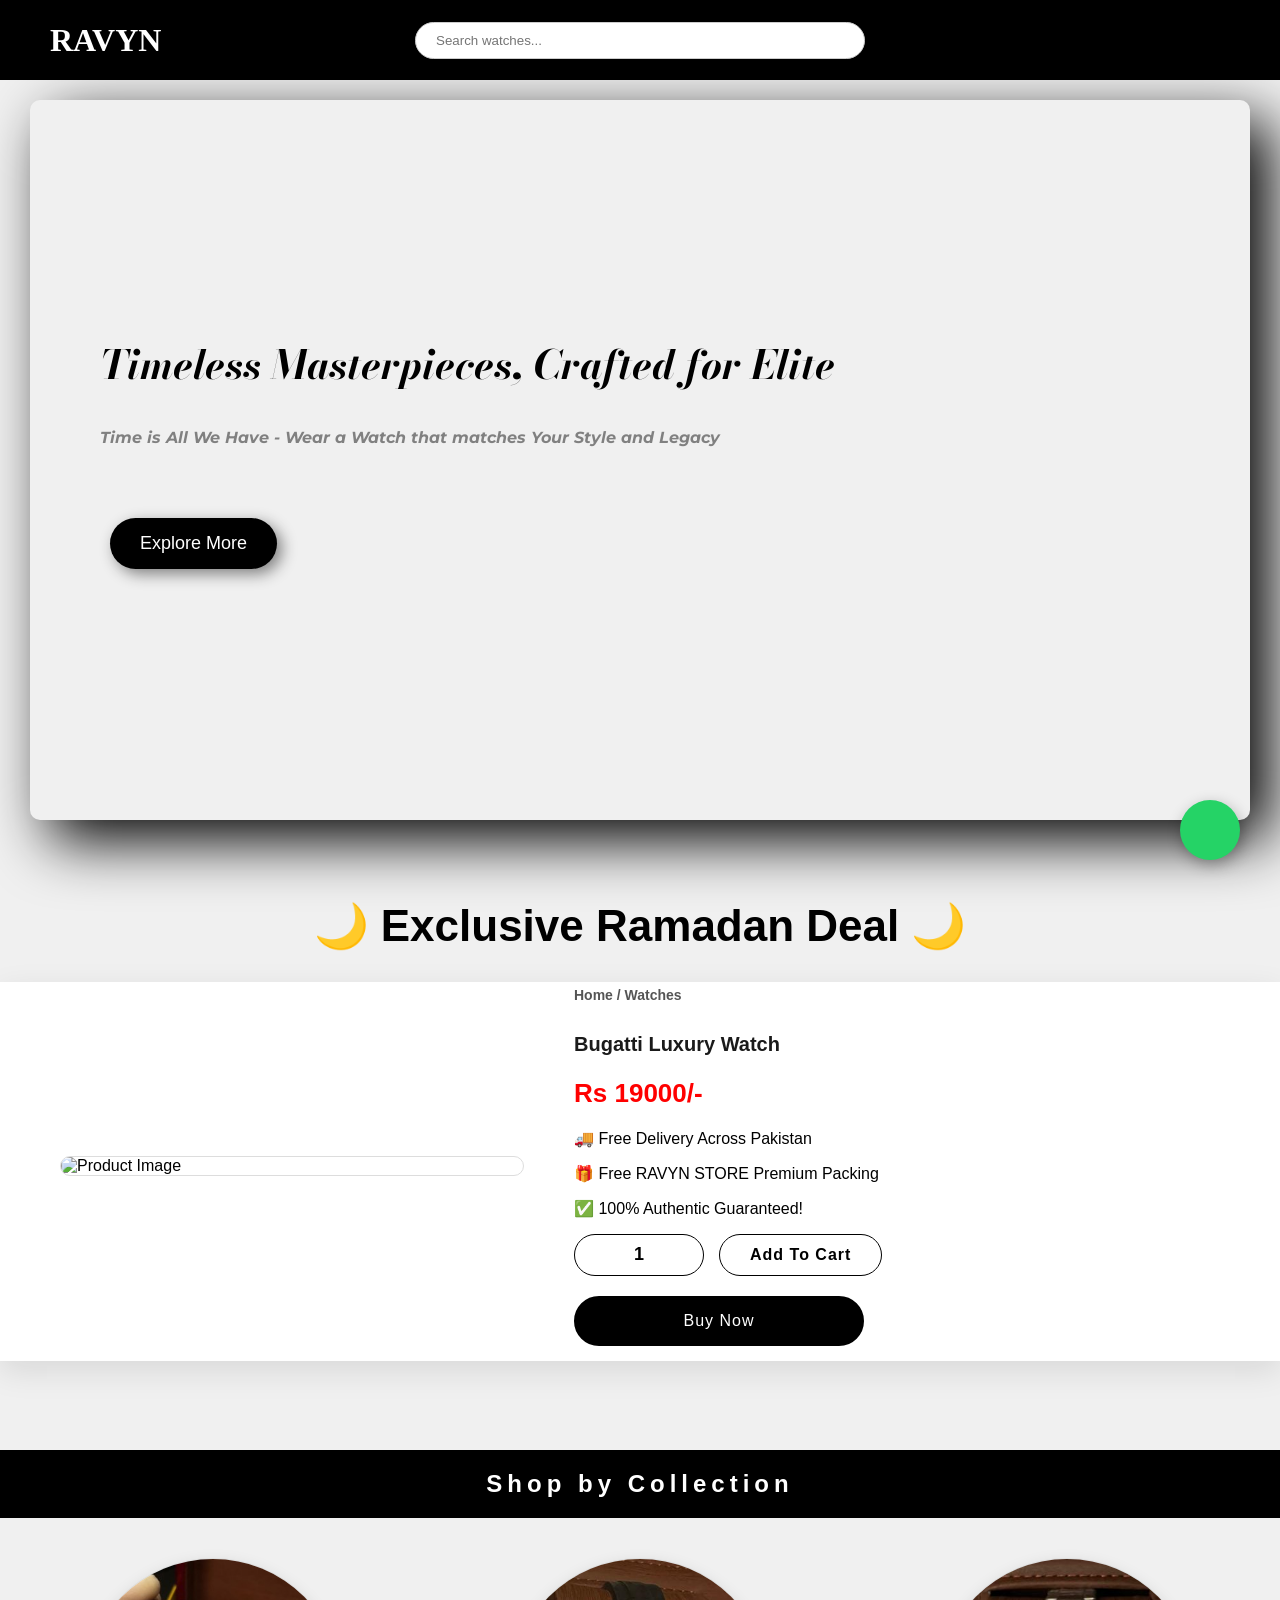
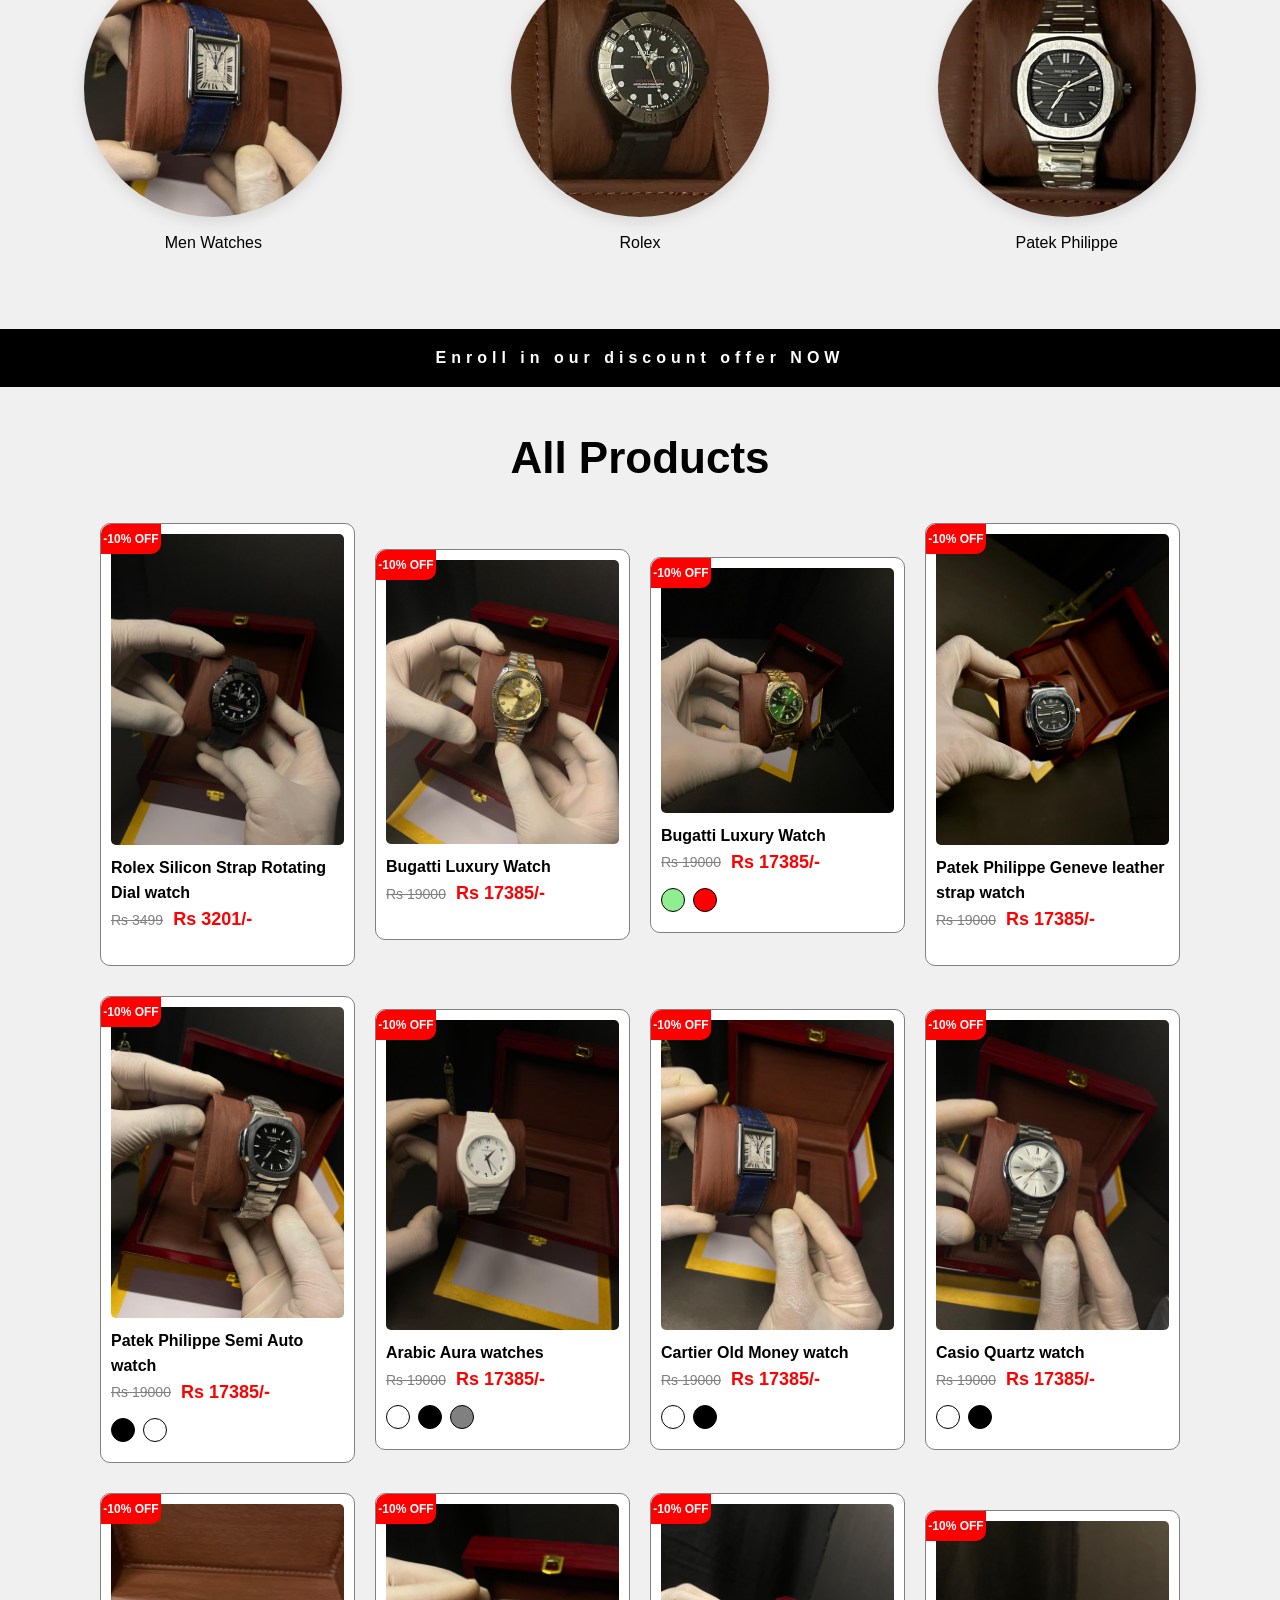
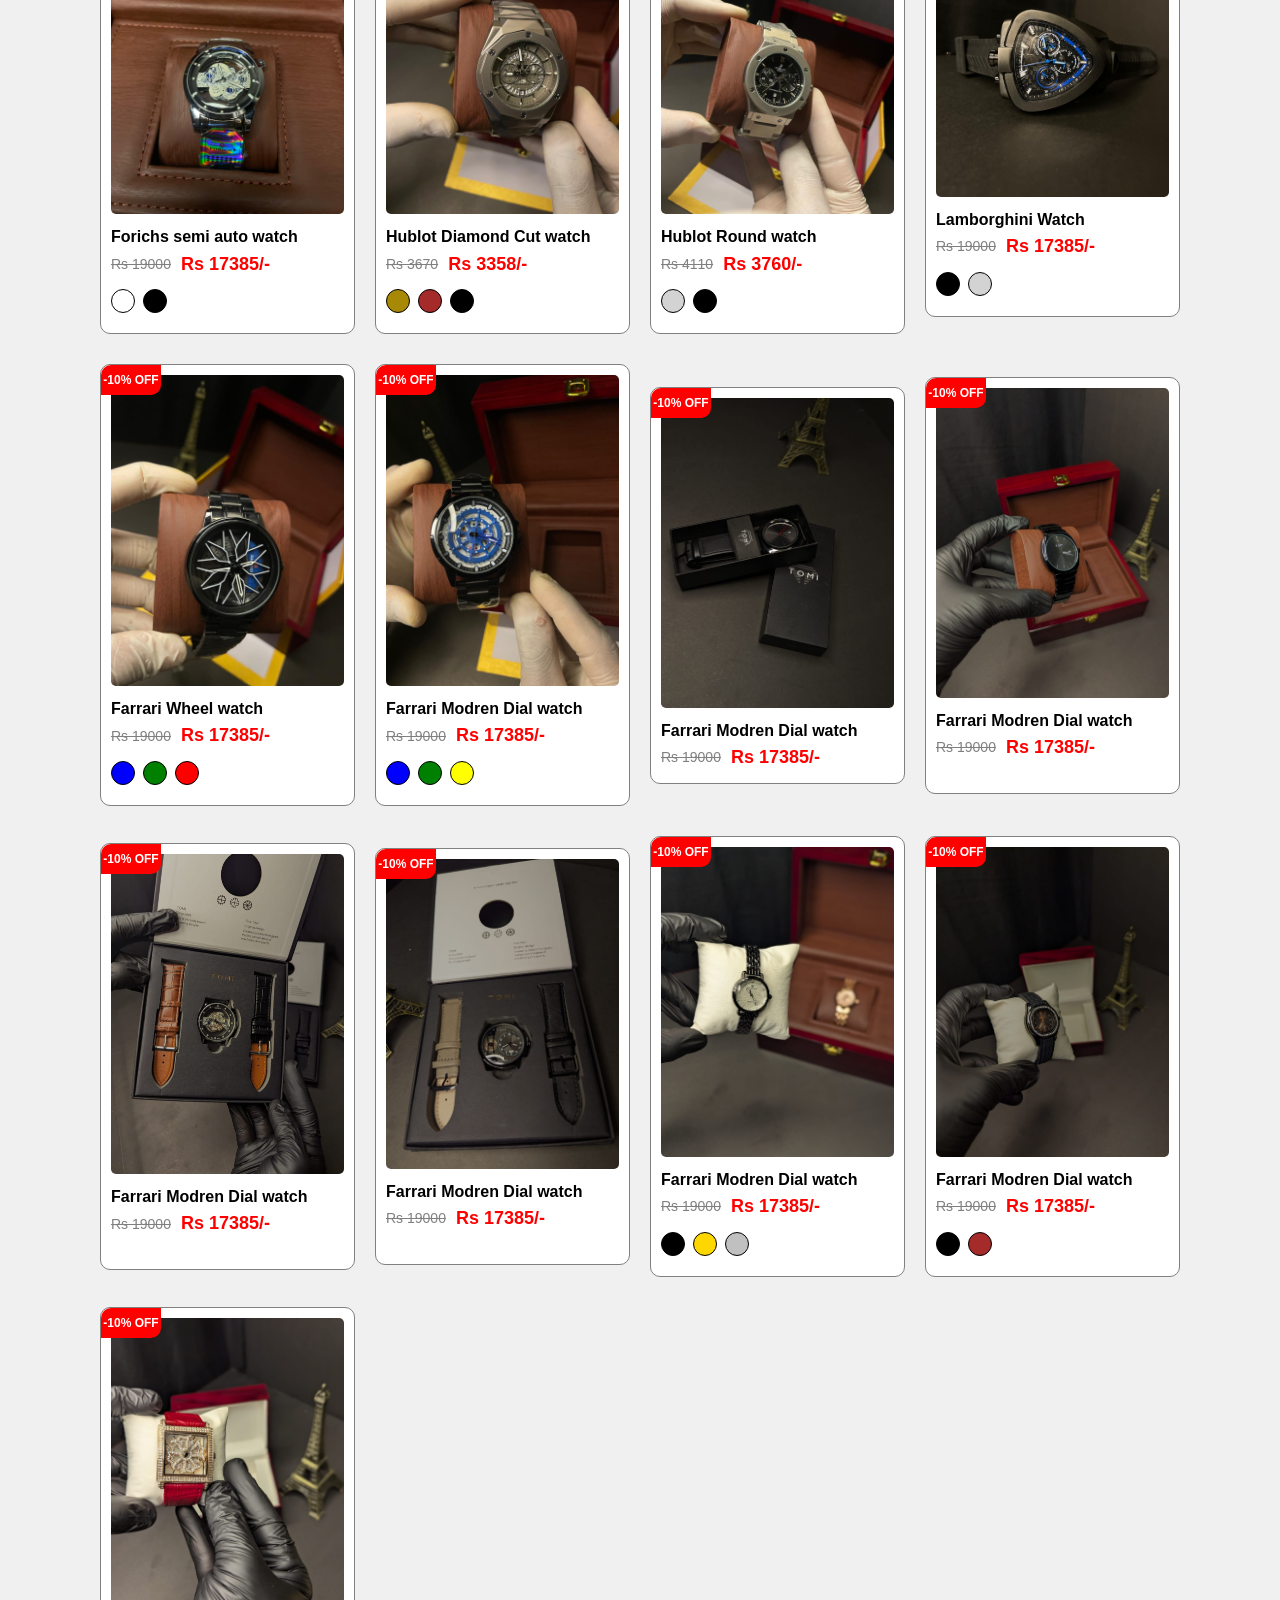
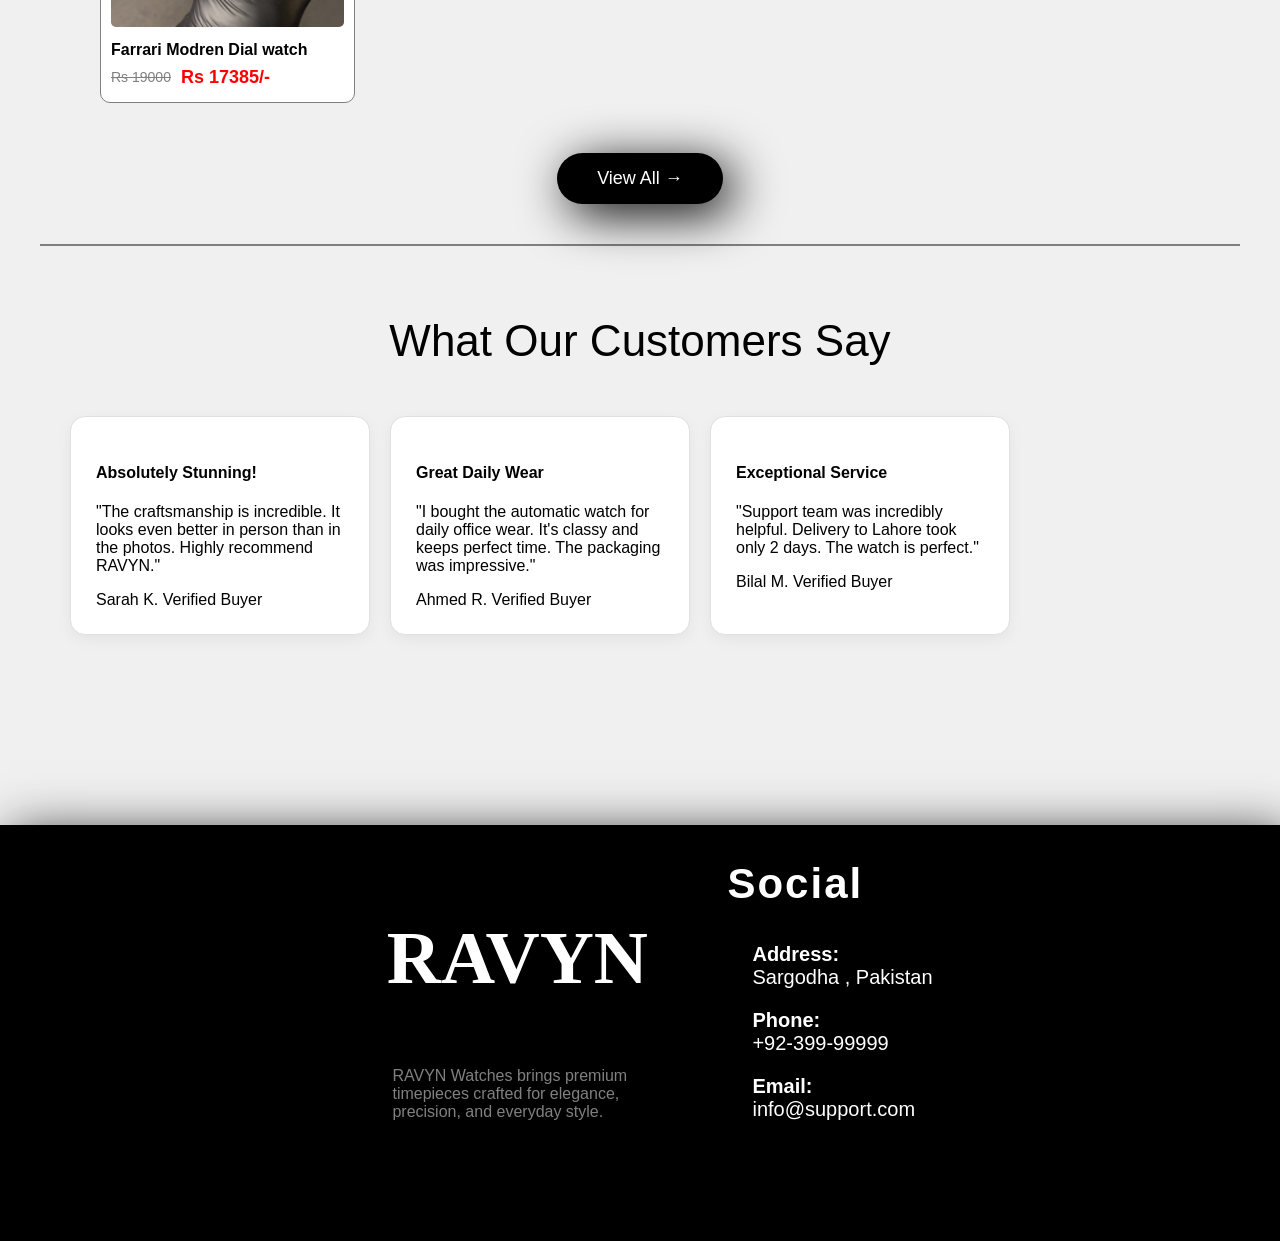
==== index.html @ 1fcae064 "change the header" ====
<!DOCTYPE html>
<html lang="en">
<head>
  <title>RAVYN watches</title>
  <meta charset="UTF-8">
  <meta name="viewport" content="width=device-width, initial-scale=1.0">
  <link href="https://fonts.cdnfonts.com/css/fashion" rel="stylesheet">
  <link rel="preconnect" href="https://fonts.googleapis.com">
  <link rel="preconnect" href="https://fonts.gstatic.com" crossorigin>
  <link href="https://fonts.googleapis.com/css2?family=Bodoni+Moda:ital,opsz,wght@0,6..96,400..900;1,6..96,400..900&family=Montserrat:wght@300;400;500;600&display=swap" rel="stylesheet">
  <link rel="stylesheet" href="./Styles/index.css">
  <link rel="stylesheet" href="./Styles/header-footer.css">
  <link rel="stylesheet" href="./Styles/product-detail.css">
  <link rel="stylesheet" href="./Styles/responsive.css">
  <link rel="stylesheet" href="./css/all.min.css">
  <link rel="stylesheet" href="./css/fontawesome.min.css">
</head>
<body>

  <div id="preloader">
    <div class="watch-loader">
      <div class="watch-face">
        <div class="watch-hand hour-hand"></div>
        <div class="watch-hand minute-hand"></div>
      </div>
      <p>RAVYN</p>
    </div>
  </div>

  <header class="header">
    <div class="logo-container">
      <a href="index.html"><h1>RAVYN</h1></a>
    </div>
    
    <div class="center-nav">
        <a href="index.html" class="mobile-only-link"><p class="menu">Home</p></a>
        <a href="collection.html" class="mobile-only-link"><p class="menu">Collection</p></a>
        
        <a href="collection.html?category=men-watch" class="mobile-only-link"><p class="menu">Men Watches</p></a>
        <a href="collection.html?category=women-watch" class="mobile-only-link"><p class="menu">Women Watches</p></a>
        <a href="collection.html?category=rolex-watch" class="mobile-only-link"><p class="menu">Rolex</p></a>
        
        <a href="cart.html" class="nav-cart-link"><p class="menu">Cart</p></a>
        <i class="fa fa-window-close" id="close" aria-hidden="true"></i>
    </div>

    <div class="header-right-section">
        <div class="search-container">
            <input type="text" id="searchInput" placeholder="Search watches..." autocomplete="off">
            <button id="searchBtn"><i class="fa-solid fa-magnifying-glass"></i></button>
            <div class="search-suggestions" id="searchSuggestions"></div>
        </div>

        <a href="cart.html" class="cart-button">
            <i class="fa-solid fa-cart-shopping header-cart"></i>
            <span>0</span>
        </a>
        
        <div class="mobile">
          <i id="bar" class="fas fa-outdent"></i>
        </div>    
    </div>
  </header>

  <section class="hero-section">
    <div class="hero-left">
      <h2>Timeless Masterpieces, Crafted for Elite</h2>
      <h4>Time is All We Have - Wear a Watch that matches Your Style and Legacy</h4>
      <button id="exploreBtn">Explore More</button>
    </div>
  </section>

  <div class="heading-container" style="margin-top: 50px;">
    <h1 class="product-heading">🌙 Exclusive Ramadan Deal 🌙</h1>
  </div>
  <section class="prodetails">
    <div class="single-pro-image">
        <img src="./Images/product/product-6.jpeg" width="100%" class="main-img" id="MainImg" alt="Product Image">
    </div>
    
    <div class="single-pro-details">
      <h6>Home / Watches</h6>
      
      <h4 class="pro-name">Bugatti Luxury Watch</h4>
      <h2 class="pro-price">Rs 19000/-</h2>
      <div class="properties">
        <p>🚚 Free Delivery Across Pakistan</p>
        <p>🎁 Free RAVYN STORE Premium Packing</p>
        <p>✅ 100% Authentic Guaranteed!</p>
      </div>
      <div class="button-container-detail">
        <div class="quantity-container">
          <button class="qty-btn" id="qty-minus"><i class="fa-solid fa-minus"></i></button>
          <input type="text" class="quantity-input" id="qty-input" value="1" readonly="">
          <button class="qty-btn" id="qty-plus"><i class="fa-solid fa-plus"></i></button>
        </div>
        <button class="add-cart-btn">Add To Cart</button>
      </div>
      <button class="buy-now-btn buy-btn">Buy Now</button>  
    </div>
  </section>
  
  <section class="carousel-wrapper" onmouseover="stopAutoPlay()" onmouseout="startAutoPlay()">
    <h2 class="product-deal">Shop by Collection</h2>
    <div class="slider-container">
      <div class="slider-track">
        
        <div class="slide active" data-category="men-watch">
          <img src="./Images/product/Cartiner/cartiner-cata.jpg" alt="Men Watches">
          <p>Men Watches</p>
        </div>
        <div class="slide" data-category="rolex-watch">
          <img src="./Images/product/Rolex/rolex-cata.png" alt="Rolex">
          <p>Rolex</p>
        </div>
        <div class="slide" data-category="pate-watch">
          <img src="./Images/product/P P/pp-cata.png" alt="Patek Philippe">
          <p>Patek Philippe</p>
        </div>
        <div class="slide" data-category="hublot-watch">
          <img src="./Images/product/Hublot/hublot-cata.png" alt="Hublot">
          <p>Hublot</p>
        </div>
        <div class="slide" data-category="lambo-watch">
          <img src="./Images/product/Lambo/lam-blue.jpg" alt="Lamborghini">
          <p>Lamborghini</p>
        </div>
        <div class="slide" data-category="women-watch">
          <img src="./Images/product/Women/women-1-silver.jpg" alt="Women Watches">
          <p>Women Watches</p>
        </div>
        <div class="slide" data-category="aura-watch">
          <img src="./Images/product/Aura/aura-cata.jpg" alt="Aura">
          <p>Aura</p>
        </div>
        <div class="slide" data-category="cartiner-watch">
          <img src="./Images/product/Cartiner/cartiner-cata.jpg" alt="Cartiner">
          <p>Cartier</p>
        </div>
        <div class="slide" data-category="casio-watch">
          <img src="./Images/product/Casio/casio-cata.jpg" alt="Casio">
          <p>Casio</p>
        </div>
        <div class="slide" data-category="forchs-watch">
          <img src="./Images/product/Forchs/forchs-cata.jpg" alt="Forchs">
          <p>Forichs</p>
        </div>
      </div>
    </div>
  </section>
  
  <section class="fe-products">
    <p class="product-deal">Enroll in our discount offer NOW</p>

    <div class="heading-container"><h1 class="product-heading">All Products</h1></div>
    <section class="products-grid js-product-grid"></section>
    <div class="button-container">
      <button class="see-button" onclick="window.location.href = 'collection.html'">View All &#8594;</button>
    </div>
  </section>
  
  <section class="reviews-section">
    <div class="heading-container">
        <p class="product-heading">What Our Customers Say</p>
    </div>

    <div class="reviews-grid-container">
        <div class="review-card">
            <div class="review-stars">
                <i class="fa-solid fa-star"></i><i class="fa-solid fa-star"></i><i class="fa-solid fa-star"></i><i class="fa-solid fa-star"></i><i class="fa-solid fa-star"></i>
            </div>
            <h4 class="review-title">Absolutely Stunning!</h4>
            <p class="review-body">"The craftsmanship is incredible. It looks even better in person than in the photos. Highly recommend RAVYN."</p>
            <div class="review-author">
                <span class="author-name">Sarah K.</span>
                <span class="verified-badge"><i class="fa-solid fa-circle-check"></i> Verified Buyer</span>
            </div>
        </div>

        <div class="review-card">
            <div class="review-stars">
                <i class="fa-solid fa-star"></i><i class="fa-solid fa-star"></i><i class="fa-solid fa-star"></i><i class="fa-solid fa-star"></i><i class="fa-regular fa-star"></i>
            </div>
            <h4 class="review-title">Great Daily Wear</h4>
            <p class="review-body">"I bought the automatic watch for daily office wear. It's classy and keeps perfect time. The packaging was impressive."</p>
            <div class="review-author">
                <span class="author-name">Ahmed R.</span>
                <span class="verified-badge"><i class="fa-solid fa-circle-check"></i> Verified Buyer</span>
            </div>
        </div>

        <div class="review-card">
            <div class="review-stars">
                <i class="fa-solid fa-star"></i><i class="fa-solid fa-star"></i><i class="fa-solid fa-star"></i><i class="fa-solid fa-star"></i><i class="fa-solid fa-star"></i>
            </div>
            <h4 class="review-title">Exceptional Service</h4>
            <p class="review-body">"Support team was incredibly helpful. Delivery to Lahore took only 2 days. The watch is perfect."</p>
            <div class="review-author">
                <span class="author-name">Bilal M.</span>
                <span class="verified-badge"><i class="fa-solid fa-circle-check"></i> Verified Buyer</span>
            </div>
        </div>
    </div>
  </section>

  <footer class="footer">
    <div class="footer-left-section">
        <h1>RAVYN</h1>
        <p class="footer-text">RAVYN Watches brings premium timepieces crafted for elegance, precision, and everyday style.</p>
    </div>
    <div class="footer-right-section">
      <h2>Social</h2>
      <div class="social-link">
        <p><strong>Address: <br></strong> Sargodha , Pakistan</p>
        <p><strong>Phone: <br></strong> +92-399-99999</p>
        <p><strong>Email: <br></strong> info@support.com</p>
      </div>
      <div class="social-icon">
        <i class="fa-brands fa-tiktok"></i>
        <i class="fa-brands fa-instagram"></i>
        <i class="fa-brands fa-facebook"></i>
      </div>
    </div>
  </footer>

  <div class="mobile-navbar">
    <a href="index.html" class="mobile-nav-item">
      <i class="fa-solid fa-house"></i>
      <span class="label">Home</span>
    </a>
    <a href="collection.html" class="mobile-nav-item">
      <i class="fa-solid fa-shop"></i>
      <span class="label">Shop</span>
    </a>
    <a href="cart.html" class="mobile-nav-item">
      <i class="fa-solid fa-cart-shopping"></i>
      <span class="label">Cart</span>
    </a>
    
    <a href="checkout.html" class="mobile-nav-item">
      <i class="fa-solid fa-credit-card"></i> <span class="label">Checkout</span>
    </a>
    
    <div class="mobile-nav-item" id="mobileSearchTrigger">
      <i class="fa-solid fa-magnifying-glass"></i>
      <span class="label">Search</span>
    </div>
  </div>
  <div id="sideSearchPanel" class="side-search-panel">
    <div class="side-search-header">
        <h3>Search RAVYN</h3>
        <i class="fa fa-window-close" id="closeSideSearch"></i>
    </div>
    <div class="side-search-body">
        <div class="search-container">
            <input type="text" id="sideSearchInput" placeholder="Search watches..." autocomplete="off">
            <button id="sideSearchBtn"><i class="fa-solid fa-magnifying-glass"></i></button>
            <div class="search-suggestions" id="searchSuggestions"></div>
        </div>
        <div class="search-suggestions" id="sideSearchSuggestions"></div>
    </div>
  </div>

  <a href="https://wa.me/923354562580" class="whatsapp-float" target="_blank">
    <i class="fa-brands fa-whatsapp"></i>
  </a>

  <script src="./Script/data.js"></script>
  <script src="./Script/index.js"></script>
</body>
</html>
---- Styles/index.css ----
* {
  -webkit-tap-highlight-color: transparent; /* Removes the blue flash on click/tap */
}
html {
  scroll-behavior: smooth;
}
body{
  margin: 0px;
  padding: 0px;
  height: 100vh;
  width: 100%;
  background-color: rgb(240, 240, 240);
}
a{
  color: black;
  text-decoration: none;
}
i{
  border: none;
}

/* =========================
   PRELOADER STYLES
========================== */
#preloader {
  position: fixed;
  top: 0;
  left: 0;
  width: 100%;
  height: 100vh;
  background-color: #000000; /* Deep black background */
  z-index: 99999; /* Ensure it stays on top of everything */
  display: flex;
  justify-content: center;
  align-items: center;
  flex-direction: column;
  transition: opacity 0.6s ease-out, visibility 0.6s ease-out;
}

.watch-loader {
  display: flex;
  flex-direction: column;
  align-items: center;
}

/* The outer dial */
.watch-face {
  width: 60px;
  height: 60px;
  border: 2px solid #ffffff;
  border-radius: 50%;
  position: relative;
  margin-bottom: 20px;
  box-shadow: 0 0 15px rgba(255, 255, 255, 0.1);
}

/* The center pin */
.watch-face::after {
  content: '';
  position: absolute;
  top: 50%;
  left: 50%;
  width: 6px;
  height: 6px;
  background: #ffffff;
  border-radius: 50%;
  transform: translate(-50%, -50%);
  z-index: 10;
}

/* Base style for both hands */
.watch-hand {
  position: absolute;
  bottom: 50%;
  left: 50%;
  background: #ffffff;
  transform-origin: bottom center;
  border-radius: 10px;
}

/* The hour hand (shorter, slower) */
.hour-hand {
  width: 2px;
  height: 15px;
  margin-left: -1px;
  animation: spin 12s linear infinite;
}

/* The minute hand (longer, faster) */
.minute-hand {
  width: 2px;
  height: 25px;
  margin-left: -1px;
  animation: spin 1s linear infinite;
}

/* Pulsing text */
.watch-loader p {
  color: #ffffff;
  font-family: 'Bodoni Moda', serif;
  letter-spacing: 6px;
  font-size: 16px;
  margin: 0;
  animation: pulse 1.5s ease-in-out infinite;
}

/* Animations */
@keyframes spin {
  100% { transform: rotate(360deg); }
}

@keyframes pulse {
  0%, 100% { opacity: 0.4; }
  50% { opacity: 1; }
}

/* Utility class applied by JS to hide the preloader */
.preloader-hidden {
  opacity: 0 !important;
  visibility: hidden !important;
}


.hero-section{
  display: flex;
  justify-content: space-between;
  align-items: center;
  height: 80vh;
  margin: 20px 30px;
  border-radius: 10px;
  box-shadow: 20px 20px 60px black;
  /*box-shadow: 5px 5px 15px rgba(0,0,0,0.3);*/
  background-image: url(../Images/hero-section.png);
  background-repeat: no-repeat;
  background-position: center center;
  background-size: cover;
}
.hero-left{
  width: 70%;
  margin-left: 70px;
  font-style: italic;
}
.hero-left h2{
  font-size: 40px;
  font-family: 'Bodoni Moda', serif;
}
.hero-left h4{
  color: gray;
  font-family: 'Montserrat';
}
.hero-left button{
  padding: 15px 30px;
  background-color: black;
  color: white;
  font-size: 18px;
  border: none;
  border-radius: 30px;
  margin:50px 10px;
  cursor: pointer;
  transition: all .2s linear;
  box-shadow: 5px 5px 15px gray;
}
.hero-left button:active{
  background-color: rgb(240, 240, 240);
  color: black;

}
.fe-products {
  scroll-margin-top: 80px; /* Adjust this value to match your header height */
}
.product-deal{
  width: 100%;
  text-align: center;
  background-color: black;
  color: white;
  font-weight: bold;
  padding: 20px 0px;
  letter-spacing: 5px;
}
.product-deal span{
  color: gray;
}
.heading-container{
  width: auto;
  height: auto;
  display: flex;
  justify-content: center;
  align-items: center;
}
.product-heading{
  text-align: center;
  padding: 0px 0px;
  font-size: 44px;
  margin-top: 30px;
  margin-bottom: 30px;
  display: inline-block;
}
.products-grid {
  display: grid;
  place-items: center;
  grid-template-columns: repeat(auto-fill, minmax(250px, 1fr)); 
  justify-content: start; /* Aligns items to the left when there are few */
  padding: 10px 60px;
  column-gap: 20px;
  row-gap: 30px;
  max-width: 1200px;
  margin: 0 auto;
}
.dis-container-display{
  display: none;
}
.products{
  display: flex;
  flex-direction: column;
  justify-content: center;
  align-items: center;
  border-radius: 10px;
  background-color: #fff;
  border: 1px solid gray;
  transition: box-shadow .25s ease;
  cursor: pointer;
  padding: 10px;
  height: auto;
  position: relative; 
}
/* Color Variation Styles */
.product-variations {
    display: flex;
    gap: 8px;
    margin: 10px 0;
    justify-content: flex-start;
}

.variation-dot {
    width: 24px;
    height: 24px;
    border-radius: 50%;
    border: 1px solid black;
    cursor: pointer;
    transition: transform 0.2s ease, border-color 0.2s ease;
}

.variation-dot:hover {
    transform: scale(1.2);
    border-color: #000;
}
.products-top {
  height: auto;
  display: flex;
  object-fit: contain;
  justify-content: center;
  align-items: center;
  position: relative; /* Necessary for absolute positioning of the cart btn */
  overflow: hidden; /* Hides the button when it's outside the frame */
}
.product-image{
  width: 100%;
  height: auto;
  border-radius: 5px;
  font-weight: bold;
}
.products:hover{
  box-shadow: 5px 5px 15px gray;
  .product-name{
    color: rgb(37, 37, 37);
    text-decoration: underline;
  }
}
.image-cart-btn {
  position: absolute;
  bottom: 10px;
  right: -50px; /* Starts outside the container to the right */
  width: 40px;
  height: 40px;
  background-color: white;
  border: 1px solid black;
  border-radius: 50%;
  display: flex;
  justify-content: center;
  align-items: center;
  cursor: pointer;
  transition: right 0.3s ease, background-color 0.2s ease;
  z-index: 25; /* Higher than the anti-copy transparent shield */
  box-shadow: 0px 4px 6px rgba(0,0,0,0.1);
}

.image-cart-btn i {
  color: black;
  font-size: 16px;
  transition: color 0.2s ease;
}

.image-cart-btn:hover {
  background-color: black;
}

.image-cart-btn:hover i {
  color: white;
}

/* The Hover Animation Trigger for Desktop */
.products:hover .image-cart-btn {
  right: 10px; /* Slides the button into view at the bottom right */
}
.dis-container {
  display: flex;
  align-items: center;
  justify-content: center;
  color: white;
  background-color: red;
  width: 60px; /* Adjusted size */
  height: 30px;
  position: absolute;
  top: 0;
  left: 0;
  border-top-left-radius: 10px;
  border-bottom-right-radius: 10px;
  font-size: 12px;
  font-weight: bold;
  z-index: 10; /* Ensures it stays above the image shield */
}

.product-bottom{
  display: flex;
  flex-direction: column;
  width: 100%;
  margin: 0px 10px;
  font-family: arial;
  position: relative;
}
.price-button-container{
  width: 100%;
  height: 30px;
  display: flex;
  justify-content: flex-start; /* Forces alignment to the left */
  align-items: center; /* Vertically centers the text */
  box-sizing: border-box;
}
.product-bottom i{
  font-size: 28px;
  color: black;
}
.product-bottom button{
  cursor: pointer;
  position: absolute;
  bottom: 5px;
  right: 5px;
  background-color: #fff;
  padding: 10px;
  border: 1px solid black;
  border-radius: 50px;
  transition: box-shadow .1s linear;
}
.product-bottom button:hover{
  box-shadow: 3px 3px 7px gray;
}
.product-name-container{
  height: auto;
  width: 100%;

}
.product-name{
  margin-top: 10px;
  font-size: 16px;
  transition: all .1s ease;
  line-height: 25px;
  margin-bottom:0px;
}
.product-name:active{
  color: gray;
}

/* Wrapper for the two price lines */
.price-stack {
  display: flex;
  flex-direction: row; /* Changed from column to row */
  justify-content: flex-start;
  align-items: center; /* Aligns them vertically in the center */
  gap: 10px; /* Adds space between the old and new price */
  line-height: 1.2;
}

/* The Old Price (Crossed Out) */
.discount-price {
  margin: 0;
  color: gray; /* Changed to gray to make the new price pop */
  text-decoration: line-through;
  font-size: 14px;
}

/* The New Calculated Price */
.product-price {
  font-size: 18px;
  font-weight: 700;
  margin: 0;
  color: red;
}
.button-container{
  width: 100%;
  height: auto;
  display: flex;
  justify-content: center;
  align-items: center;
  margin: 40px 0px;
}
.see-button{
  padding: 15px 40px;
  font-size: 18px;
  border: none;
  border-radius: 50px;
  background-color: black;
  color: white;
  cursor: pointer;
  box-shadow: 10px 10px 50px black;
  transition: box-shadow .2s linear;
}
.see-button:hover{
  box-shadow: 7px 7px 20px black;
}

/* --- Optimized Carousel & Scrollbar --- */
.carousel-wrapper {
  margin-top: 70px;
  position: relative;
  width: 100%;
  overflow: hidden; /* This acts as the window */
}

.slider-container {
    width: 100%;
    overflow-x: auto; /* Re-enabled manual scrolling */
    display: flex;
    padding-bottom: 25px;
    scroll-behavior: smooth; /* Handles the smooth 'Move' animation */
    -webkit-overflow-scrolling: touch; /* Momentum scroll for mobile */
    will-change: scroll-position; /* Optimizes for scrolling performance */
    
    /* Luxury Scrollbar Styling */
    scrollbar-width: thin;
    scrollbar-color: #000000 #e0e0e0;
}

/* Chrome/Safari/Edge Scrollbar Design */
.slider-container::-webkit-scrollbar {
    height: 8px;
}
.slider-container::-webkit-scrollbar-track {
    background: #e0e0e0;
    border-radius: 10px;
    margin: 0 50px;
}
.slider-container::-webkit-scrollbar-thumb {
    background: #000000;
    border-radius: 10px;
    border: 2px solid #e0e0e0;
}

.slider-track {
    display: flex;
    width: 100%;
}

.slide {
    flex: 0 0 33.333%; /* Shows 3 items at a time */
    display: flex;
    flex-direction: column;
    align-items: center;
    justify-content: center;
    padding: 20px 0;
    cursor: pointer;
}

.slide img {
    width: 85%;
    max-width: 260px;
    height: auto;
    aspect-ratio: 1/1;
    border-radius: 50%;
    border: 1px solid #ddd;
    object-fit: cover;
    background: white;
    box-shadow: 0 4px 15px rgba(0,0,0,0.1);
    transition: transform 0.4s ease; /* Transition for hover effect */
}

.slide:hover img {
    transform: scale(1.05); /* Smooth hover zoom */
}

/* Custom Scrollbar (kept for visual consistency if needed) */
.slider-container::-webkit-scrollbar { height: 8px; }
.slider-container::-webkit-scrollbar-track { background: #e0e0e0; border-radius: 10px; margin: 0 50px; }
.slider-container::-webkit-scrollbar-thumb { background: #000; border-radius: 10px; }
/* Remove the active scaling class logic since we show 3 equal items */
.slide.active {
  transform: scale(1);
  opacity: 1;
}
/* Buttons */
.nav-btn {
  position: absolute;
  top: 50%;
  transform: translateY(-50%);
  background: white;
  border: 1px solid black;
  border-radius: 50%;
  width: 40px;
  height: 40px;
  cursor: pointer;
  z-index: 20;
}
.prev-btn { left: 20px; }
.next-btn { right: 20px; }

/* =========================
   REVIEWS SECTION STYLES
========================== */

/* --- Scrollable Review Section --- */
.reviews-section {
    padding: 40px 20px;
    background-color: #fff;
    max-width: 1200px;
    margin: 0 auto;
    border-top: 2px solid gray;
    background-color: rgb(240, 240, 240);
}

.reviews-grid-container {
    display: flex; /* Changed from grid to flex for horizontal scrolling */
    gap: 20px;
    overflow-x: auto; /* Enables manual scrolling */
    padding: 20px 10px;
    scroll-snap-type: x mandatory; /* Makes cards snap into place */
    scroll-behavior: smooth;
    scrollbar-width: thin; /* Firefox */
    scrollbar-color: #000 #e0e0e0;
}

/* Custom Scrollbar for Chrome/Safari */
.reviews-grid-container::-webkit-scrollbar {
    height: 6px;
}
.reviews-grid-container::-webkit-scrollbar-track {
    background: #e0e0e0;
    border-radius: 10px;
}
.reviews-grid-container::-webkit-scrollbar-thumb {
    background: #000;
    border-radius: 10px;
}

.review-card {
    flex: 0 0 300px; /* Fixed width so they don't shrink */
    scroll-snap-align: start; /* Snap point */
    background-color: #fff;
    border: 1px solid #e0e0e0;
    border-radius: 15px;
    padding: 25px;
    box-shadow: 0 5px 15px rgba(0,0,0,0.05);
    margin-bottom: 80px;
}
/* =========================================
   ANTI-COPY PROTECTION (OVERLAY & SELECTION)
   ========================================= */

/* 1. Prevent text selection on all product cards, sliders, and details */
.products, 
.prodetails, 
.slide,
.carousel-wrapper {
    -webkit-user-select: none; /* Safari */
    -moz-user-select: none; /* Firefox */
    -ms-user-select: none; /* IE10+/Edge */
    user-select: none; /* Standard */
}

/* 2. Prevent images from being dragged to the desktop */
.product-image, 
.main-img, 
.small-img-col img, 
.slide img {
    -webkit-user-drag: none; 
    -khtml-user-drag: none; 
    -moz-user-drag: none; 
    -o-user-drag: none; 
}

/* 3. Invisible Transparent Overlay over Grid & Slider Images */
.products-top, 
.slide {
    position: relative;
}

/* Creates a transparent shield over the image to block "Save Image As" */
.products-top::after, 
.slide::after {
    content: '';
    position: absolute;
    top: 0; left: 0; right: 0; bottom: 0;
    z-index: 5;
    background: transparent; 
}

/* 4. IMPORTANT: Keep Buttons Clickable Above the Protection */
.button-container, 
.product-bottom button, 
.nav-btn, 
.see-button,
.small-img-col,
.qty-btn {
    position: relative;
    z-index: 20; 
    /* Ensures buttons and galleries can still be clicked! */
}
---- Styles/header-footer.css ----
.header {
  display: flex;
  justify-content: space-between;
  align-items: center;
  width: 100%;
  height: 80px;
  background-color: black;
  color: white;
  box-sizing: border-box;
  padding: 0 50px;
  z-index: 999;
  position: sticky;
}

.logo-container h1 {
  color: white;
  font-family: 'Times New Roman', Times, serif;
}

/* =========================================
   MIDDLE NAVIGATION
   ========================================= */
.center-nav {
  padding: 10px;
  background-color: black;
  justify-content: center;
  display: flex;
  align-items: center;
  gap: 30px; 
}

/* HIDE CATEGORIES ON DESKTOP */
.mobile-only-link {
  display: none;
}

.menu {
  margin: 0;
  letter-spacing: 2px;
  font-family: arial;
  font-weight: 700;
  font-size: 18px;
  cursor: pointer;
  transition: color 0.2s linear;
  color: white;
  text-decoration: none;
}

.menu::after {
  content: '';
  background-color: gray;
  margin-top: 2px;
  height: 3px;
  width: 0px;
  display: block;
  border-radius: 10px;
  transition: width .2s linear;
}

.menu:hover::after {
  width: 100%; 
}

.menu:hover {
  color: gray;
}

/* Hide Nav Cart Link on Desktop */
.nav-cart-link {
  display: none;
}

/* =========================================
   RIGHT SECTION
   ========================================= */
.header-right-section {
  display: flex;
  align-items: center;
  gap: 20px;
}

/* Search Bar Styles */
.search-container {
  display: flex;
  justify-content: space-between;
  align-items: center;
  background: white;
  border-radius: 20px;
  padding: 5px 15px;
  border: 1px solid #ccc;
  position: relative;
}

.search-container input {
  border: none;
  outline: none;
  padding: 5px;
  width: 150px;
  font-family: inherit;
}

.search-container button {
  background: none;
  border: none;
  cursor: pointer;
  color: gray;
}

/* Search Dropdown Styles */
.search-suggestions {
  position: absolute;
  top: 100%;
  left: 0;
  width: 100%;
  background: white;
  border: 1px solid #ddd;
  border-bottom-left-radius: 10px;
  border-bottom-right-radius: 10px;
  max-height: 300px;
  overflow-y: auto;
  box-shadow: 0 4px 6px rgba(0,0,0,0.1);
  display: none;
  z-index: 1001;
}

.suggestion-item {
  display: flex;
  align-items: center;
  padding: 10px;
  cursor: pointer;
  border-bottom: 1px solid #f0f0f0;
  transition: all 0.2s;
}

.suggestion-item:hover {
  background-color: #f9f9f9;
}

.suggestion-img {
  width: 40px;
  height: 40px;
  object-fit: cover;
  border-radius: 4px;
  margin-right: 10px;
}

.suggestion-info h4 {
  font-size: 13px;
  margin: 0;
  color: #333;
  font-family: arial, sans-serif;
}

.suggestion-info p {
  font-size: 11px;
  margin: 2px 0 0 0;
  color: #777;
}

/* --- CART BUTTON STYLES --- */
.cart-button {
  font-size: 30px;
  color: white !important; 
  position: relative;
  display: flex;
  align-items: center;
  text-decoration: none;
}

.header-cart {
  color: white;
  font-size: 25px;
  transition: color 0.2s;
}

.header-cart:hover {
  color: gray;
}

/* Cart Badge (Counter) */
.cart-button span {
  font-size: 10px;
  font-weight: bold;
  font-family: Arial, Helvetica, sans-serif;
  background-color: white;
  border-radius: 50%;
  position: absolute;
  top: -5px;
  right: -8px;
  width: 16px;
  height: 16px;
  display: flex;
  justify-content: center;
  align-items: center;
  color: black;
}

/* Mobile & Close Triggers */
#close {
  display: none; 
}

.mobile {
  display: none; 
}/* =========================================
   FOOTER STYLES
   ========================================= */
.footer {
  display: flex;
  flex-direction: row;
  justify-content: center;
  margin-top: 50px;
  box-shadow: 10px 10px 50px rgb(37, 37, 37);
  font-family: arial;
  background-color: black;
  color: white;
  bottom: 0;
}

.footer-left-section {
  display: flex;
  flex-direction: column;
  align-items: center;
  width: 300px;
  margin-left: 20px;
}

.footer-left-section h1 {
  font-size: 75px;
  margin-top: 90px;
  font-family: 'Times New Roman', Times, serif;
}

.footer-left-section p {
  width: 250px;
  color: gray;
}

.footer-right-section h2 {
  font-size: 42px;
  letter-spacing: 2px;
}

.footer-right-section {
  margin-left: 60px;
}

.footer-right-section p {
  font-size: 20px;
  margin-left: 25px;
  cursor: pointer;
}

.footer-right-section i {
  margin-left: 10px;
  font-size: 35px;
  cursor: pointer;
  transition: color .15s linear;
}

.footer-right-section i:hover {
  color: gray;
}

.footer-right-section .social-icon {
  margin: 40px 30px;
}

a {
  color: black;
  text-decoration: none;
}

i {
  border: none;
}
---- Styles/product-detail.css ----
/* --- Global Reset & Body --- */
* {
  box-sizing: border-box; 
}

body {
  font-family: 'Segoe UI', Tahoma, Geneva, Verdana, sans-serif;
  padding: 0;
  margin: 0;
  width: 100%;
}

/* --- Main Product Container --- */
.prodetails {
  width: 100%;
  display: flex;
  padding: 5px 60px;
  background-color: #fff;
  box-shadow: 0 10px 30px rgba(0,0,0,0.1);
}

/* --- Left Side: Images --- */
.single-pro-image {
  width: 40%;
  margin-right: 50px;
  display: flex;
  justify-content: center;
  align-items: center;
  flex-direction: column;
}

.main-img {
  width: 100%;
  border-radius: 10px;
  margin-bottom: 10px;
  object-fit: cover;
  border: 1px solid #ddd;
}

/* --- NEW: Small Image Gallery Styles --- */
.small-img-group {
  display: flex;
  gap: 12px;
  overflow-x: auto;
  width: 100%;
  margin-top: 10px;
  scroll-behavior: smooth;
  /* Hide scrollbar */
  -ms-overflow-style: none;  /* IE and Edge */
  scrollbar-width: none;  /* Firefox */
}
.small-img-group::-webkit-scrollbar {
  display: none; /* Chrome, Safari and Opera */
}
.small-img-col {
  flex: 0 0 85px;
  height: 85px;
  cursor: pointer;
  border-radius: 8px;
  overflow: hidden;
  border: 2px solid transparent;
  transition: all 0.3s ease;
  opacity: 0.7;
}
.small-img-col:hover {
  opacity: 1;
}
.small-img-col.active {
  border-color: #000;
  opacity: 1;
  box-shadow: 0 4px 8px rgba(0,0,0,0.2);
}
.small-img-col img {
  width: 100%;
  height: 100%;
  object-fit: cover;
}

/* --- Right Side: Details --- */
.single-pro-details {
  width: 50%;
  padding-top: 0px;
}

.single-pro-details h6 {
  font-size: 14px;
  color: #555;
  margin: 0 0 20px 0;
}

.pro-name {
  font-size: 28px;
  margin-bottom: 15px;
  font-weight: 700;
  color: #1a1a1a;
}

.pro-price {
  font-size: 26px;
  font-weight: bold;
  color: red; 
  margin-bottom: 20px;
}

.old-price {
    text-decoration: line-through;
    color: gray;
    font-size: 0.7em; 
    margin-right: 15px;
    font-weight: normal;
}

.new-price {
    color: red; 
}

.discount-badge {
    font-size: 0.5em;
    background-color: black;
    color: white;
    padding: 4px 10px;
    border-radius: 5px;
    vertical-align: middle;
    margin-left: 10px;
    font-weight: normal;
    letter-spacing: 1px;
}

/* --- NEW: Color Variation Styles --- */
.product-colors {
    margin-bottom: 20px;
}

.product-colors h4 {
    font-size: 16px;
    margin-top: 0px !important;
    margin-bottom: 10px !important;
    color: #333;
}

.color-circles-container {
    display: flex;
    gap: 12px;
    align-items: center;
    flex-wrap: wrap;
}

.color-circle {
    width: 30px;
    height: 30px;
    border-radius: 50%;
    cursor: pointer;
    border: 2px solid black;
    transition: all 0.3s ease;
    box-shadow: inset 0 0 4px rgba(0,0,0,0.1), 0 2px 4px rgba(0,0,0,0.1);
}

.color-circle:hover {
    transform: scale(1.1);
}

.color-circle.active {
    border: 2px solid #000;
    transform: scale(1.15);
    box-shadow: inset 0 0 4px rgba(0,0,0,0.1), 0 4px 8px rgba(0,0,0,0.2);
}

/* --- Buttons & Inputs --- */
.button-container-detail{
  display: flex;
  width: 100%;
}
.quantity-container {
  display: flex;
  align-items: center;
  border: 1.5px solid #000; 
  border-radius: 50px;      
  width: 130px; 
  margin-bottom: 20px;
  background-color: #fff;
  margin-right: 15px;
}

.quantity-input {
  width: 40px;
  text-align: center;
  border: none;
  font-size: 18px;
  font-weight: bold;
  outline: none;
  background: transparent;
  pointer-events: none;
}

.qty-btn {
  flex: 1;
  background-color: transparent; 
  border: none;
  height: 40px;
  cursor: pointer;
  font-size: 14px;
  transition: all 0.2s ease;
  color: #000;
  display: flex;
  align-items: center;
  justify-content: center;
  margin-right: 10px;
}

.qty-btn:hover {
  background-color: #f0f0f0;
}

.qty-btn:active {
  background-color: #e0e0e0;
}

.add-cart-btn { 
  background: #fff;
  color: black;
  padding: 11px 30px;
  border: 1px solid black;
  cursor: pointer;
  font-weight: bold;
  border-radius: 25px;
  font-size: 16px;
  transition: 0.3s;
  letter-spacing: 1px;
  margin-top: 0px;
  margin-right: 10px;
  margin-left: 0px;
  margin-bottom: 20px; 
}

.buy-now-btn {
  background: black;
  color: #fff;
  padding: 14px 30px;
  border: 2px solid black;
  cursor: pointer;
  border-radius: 25px;
  font-size: 16px;
  transition: 0.3s;
  margin-bottom: 10px;
  width: 50%;
  letter-spacing: 1px;
}

.single-pro-details h4 {
  margin-top: 30px;
  margin-bottom: 10px;
  font-size: 20px;
}

.pro-desc {
  line-height: 1.6;
  color: #555;
  font-size: 16px;
  display: block;
}

/* --- Widgets & Tables --- */
.delivery-status-widget {
  display: flex;
  flex-direction: row;
  justify-content: space-around;
  align-items: center;
  font-size: 16px;
  margin-bottom: 10px;
  margin-top: 50px;
  line-height: 15px;
  color: #000000;
  border: 1px solid black;
  border-radius: 6px;
  padding: 15px 0px;
}
.status-text{
  font-weight: bold;
  margin:5px 0px;
}
.status{
  text-align: center;
}
.t4s-table-res-df {
  min-height: .01%;
  overflow-x: auto;
  -webkit-overflow-scrolling: touch;
  -ms-overflow-style: -ms-autohiding-scrollbar;
}
.comparision-table-container{
  background-color: white;
  width: 100%;
  display: flex;
  justify-content: center;
  align-items: center;
  flex-direction: column;
  margin-top: 0px;
  border-top: 2px solid gray;
  border-bottom: 2px solid gray;
}
.comparision-table-container h3{
  font-size: 26px;
  margin-bottom: 0px;
  text-align: center;
}
.comparision-table-container p{
  font-size: 20px;
  margin-top: 10px;

}
.comparison-table {
  width: auto;
  max-width: 700px;
  margin: 10px auto;
  border-collapse: collapse;
  border: 2px solid #000;
}
.main{
  background-color: black;
  color: white;
  padding: 10px 60px;
  font-size: 18px;
}
.feature-name{
  font-size: 24px;
  font-family: sans-serif;
  border: 1px solid gray;
  padding: 10px 30px;
  text-align: center;
}
.check,.cross{
  font-size: 24px;
}

/* --- FAQ Styles --- */
.faq-title {
    text-align: center;
    font-size: 26px;
    font-weight: bold;
    margin-bottom: 30px;
    border-bottom: 1px solid gray;
}

.faq-container {
    padding: 10px 10px;
    width: 100%;
    background-color: #fff;
    max-width: 1000px;
    margin: 10px auto 30px auto; 
    border-radius: 10px;
}

.faq-item {
    border-bottom: 1px solid #ddd;
    margin-bottom: 10px;
}

.faq-question {
    width: 100%;
    padding: 15px;
    background-color: black;
    color: white;
    border: none;
    text-align: left;
    font-size: 12px;
    font-weight: 600;
    cursor: pointer;
    display: flex;
    justify-content: space-between;
    align-items: center;
    border-radius: 20px;
}

.faq-question i {
    transition: transform 0.5s ease-in-out;
}

.faq-answer {
    padding: 0 15px;
    max-height: 0;
    overflow: hidden;
    transition: max-height 0.5s ease-in-out, padding 0.5s ease-in-out;
    color: #555;
}

.faq-item.active .faq-answer {
    margin-top: 10px;
    border-top: 1px solid black;
    max-height: 300px; 
    padding: 15px;
}

.faq-item.active .faq-question i {
    transform: rotate(180deg);
}
---- Styles/responsive.css ----
/* =========================================
   1. BASE STYLES (Global)
   ========================================= */

.whatsapp-float {
    position: fixed;
    width: 60px;
    height: 60px;
    bottom: 40px;
    right: 40px;
    background-color: #25d366;
    color: #FFF;
    border-radius: 50px;
    text-align: center;
    font-size: 30px;
    box-shadow: 2px 5px 15px rgba(0, 0, 0, 0.3);
    z-index: 1000;
    display: flex;
    align-items: center;
    justify-content: center;
    text-decoration: none;
    transition: transform 0.3s ease, background-color 0.3s ease;
}

.whatsapp-float:hover {
    background-color: #128c7e;
    transform: scale(1.1);
    color: white;
}

.side-search-panel {
    position: fixed;
    top: 0;
    right: -500%;
    width: 300px;
    height: 100%;
    background: white;
    z-index: 2000;
    transition: right 0.3s ease;
    padding: 20px;
    box-shadow: -5px 0 15px rgba(0,0,0,0.1);
}

.side-search-panel.active {
    right: 0;
}

.side-search-header {
    display: flex;
    justify-content: space-between;
    align-items: center;
    margin-bottom: 20px;
}

.mobile-nav-item {
    color: white;
}

.mobile-navbar {
    width: 100%;
    display: none;
    margin-top: 1px;
    background-color: black;
}

/* =========================================
   2. MEDIA QUERIES
   ========================================= */

@media (max-width: 1200px) {
    .fe {
        flex: 0 0 5%;
        background-color: #ffff;
        height: 180px;
        padding: 10px;
        font-family: arial;
        border-radius: 10px;
        border: 1px solid gray;
    }
}

@media (max-width: 1024px) {
    .hero-section {
        background-position: 65% center;
        background-size: cover;
    }
}

@media (max-width: 900px) {
    .hero-section {
        background-position: center center;
        background-size: cover;
    }
    .hero-left {
        width: 480px;
    }
    .social-icon i {
        font-size: 30px;
        margin: 0px;
    }
    .fe {
        flex: 0 0 5%;
        background-color: #ffff;
        height: 180px;
        padding: 10px;
        font-family: arial;
        border-radius: 10px;
        border: 1px solid gray;
    }
}

@media (max-width: 820px) {
    .comparision-table-container {
        padding-bottom: 40px;
        margin-bottom: 80px;
    }
    body {
        padding-bottom: 90px !important;
    }
    .whatsapp-float {
        bottom: 100px !important;
    }
    .cart-summary,
    .checkout-container {
        margin-bottom: 20px;
    }
    .prodetails {
        display: flex;
        flex-direction: column; 
        width: 100%; 
    }
    .single-pro-image {
        width: 100%;
        margin-right: 0px; 
        margin-bottom: 30px;
        display: flex;
        flex-direction: column;
        align-items: center; 
    }
    .main-img {
        width: 100%;
        max-width: 500px; 
        object-fit: contain; 
    }
    .single-pro-details {
        width: 100%;
    }
    .button-container{
        display: flex;
        flex-direction: column;
        width: 100%;
    }
    .add-cart-btn { 
        width: 44%;
    }
    .buy-now-btn {
        width: 47%;
    }
    .comparision-table-container{
        width: 100%;
        display: flex;
        justify-content: center;
        align-items: center;
        flex-direction: column;
    }
    .comparision-table-container h3{
        font-size: 18px;
        margin-bottom: 0px;
    }
    .comparision-table-container p{
        font-size: 18px;
        margin-top: 10px;
    }
    .comparison-table {
        border: 1px solid #000;
    }
    .main{
        padding: 10px 20px;
        font-size: 15px;
    }
    .feature-name{
        font-size: 16px;
    }
    .check,.cross{
        font-size: 16px;
    }
}
/* =========================================
   DESKTOP: CENTERED SEARCH BAR (800px and up)
   ========================================= */
@media (min-width: 800px) {
    .header {
        /* Anchors the search bar so it stays inside the header */
        position: relative; 
    }

    /* 1. Break the search bar out and center it absolutely */
    .header-right-section .search-container {
        position: absolute;
        left: 50%;
        transform: translateX(-50%);
        width: 40vw; /* Responsive width based on screen size */
        max-width: 450px; /* Prevents it from getting too huge on 4k monitors */
    }

    /* 2. Tell the input text area to stretch and fill the new, wider container */
    .search-container input {
        width: 100%;
        flex: 1;
        margin-right: 10px; /* Adds breathing room before the magnifying glass */
    }

    /* 3. Push the Nav Links (Home, Collection) to the right, sitting nicely next to the Cart */
    .center-nav {
        margin-left: auto;
        margin-right: 30px; /* Space between your links and the Cart icon */
    }
}
/* =========================================
   CRITICAL UPDATE: Mobile Header Logic (799px)
   ========================================= */
@media (max-width: 799px) {

    .header-right-section .search-container {
        display: none !important;
    }

    .header-right-section .cart-button {
        display: none !important;
    }
    
    .nav-cart-link {
        display: block !important;
    }

    /* SHOW CATEGORY LINKS IN HAMBURGER */
    .mobile-only-link {
        display: block !important; 
    }

    .header-right-section {
        position: static;      
        right: auto;            
        height: auto;          
        width: auto;            
        background-color: transparent; 
        box-shadow: none;      
        padding: 0;
        display: flex;
        flex-direction: row;   
        align-items: center;
        justify-content: flex-end;
    }

    .mobile {
        display: flex !important; 
        align-items: center;
        margin-left: 20px;
        font-size: 24px;
        cursor: pointer;
        color: white; 
    }

    .center-nav {
        display: flex;
        flex-direction: column;
        justify-content: flex-start;
        align-items: flex-start;
        position: fixed;
        top: 0;
        right: -300px; 
        height: 100vh;
        width: 250px;
        background-color: white;
        padding: 80px 0 0 20px;
        box-shadow: 0 40px 60px rgba(0, 0, 0, .1);
        transition: right .3s linear;
        z-index: 1000;
    }

    .center-nav.active {
        right: 0px; 
    }

    .center-nav a {
        width: 100%;
        margin-bottom: 5px;
        border-bottom: 1px solid #eee;
    }

    .center-nav .menu {
        color: black; 
        font-size: 18px;
        display: block;
        padding-bottom: 5px;
    }

    #close {
        display: initial;
        position: absolute;
        top: 30px;
        left: 20px;
        color: black;
        font-size: 25px;
        cursor: pointer;
    }
    
    .hero-section {
        margin: 10px 0;
        height: 70vh;
        margin: 10px 30px;
        border-radius: 15px;
        box-shadow: 5px 5px 15px rgba(0, 0, 0, 0.3);
        background-position: top 40% right 30%;
    }

    .hero-left {
        margin-left: 20px;
    }

    .hero-left h2 {
        width: 500px;
        font-size: 40px;
    }

    .hero-left button {
        margin: 30px 10px;
        box-shadow: 3px 3px 7px gray;
    }

    .products-grid {
        display: grid;
        padding: 20px 20px;
        column-gap: 25px;
        row-gap: 10px;
    }

    .footer-left-section {
        display: flex;
        flex-direction: column;
        align-items: center;
        width: 250px;
        margin-left: 20px;
    }

    .footer-left-section img {
        width: 180px;
    }
    .image-cart-btn {
        right: 10px; 
        width: 35px;
        height: 35px;
    }
    
    .image-cart-btn i {
        font-size: 14px;
    }
    .footer-text {
        font-size: 12px;
    }

    .footer-middle-section h2,
    .footer-right-section h2 {
        font-size: 34px;
        margin-top: 50px;
        margin-right: 0px;
    }

    .footer-middle-section .links p {
        font-size: 20px;
        line-height: 15px;
    }

    .footer-right-section {
        width: 280px;
    }

    .footer-right-section p {
        font-size: 18px;
        margin-left: 5px;
    }

    .social-icon i {
        font-size: 30px;
        margin: 0px;
    }
}

@media (max-width: 768px) {
  .hero-section{
    margin: 10px;
    box-shadow: 0px 0px 40px black;
    height: 80vh;
  }
    .whatsapp-float {
        width: 50px;
        height: 50px;
        bottom: 80px;
        right: 20px;
        font-size: 25px;
    }

    .slide p {
        font-size: 16px;
    }

    .reviews-grid-container {
        padding: 20px 10px;
    }

    .review-card {
        padding: 20px;
    }
    /* Note: The old buggy rule hiding .mobile-only-link has been removed here! */
}

/* Mobile Devices */
@media (max-width: 600px) {
    .hero-section {
        margin-left: 0px;
        margin-right: 0px;
        margin-top: 10px;
        background-size: cover;
        background-position: top 30% right 35%;
        background-repeat: no-repeat;
    }

    .header {
        left: 0;
        margin-bottom: 0px;
    }

    .hero-left h4,
    .hero-left {
        width: 70%;
    }

    .products {
        display: flex;
        flex-direction: column;
        justify-content: center;
        align-items: center;
        box-shadow: 10px 10px 30px gray;
        border-radius: 10px;
        transition: box-shadow .15s linear;
        cursor: pointer;
        background-color: white;
        height: auto;
    }

    .product-image {
        width: 200px;
    }

    .products:hover {
        box-shadow: 5px 5px 15px gray;
        .product-name {
            color: rgb(37, 37, 37);
            text-decoration: underline;
        }
    }
}

@media (max-width: 550px) {
    .hero-section {
        margin-left: 10px;
        margin-right: 10px;
        margin-top: 10px;
        width: 100%;
        background-size: cover;
        background-position-x: 76%;
        background-repeat: no-repeat;
    }

    .header {
        left: 0;
    }

    .products-grid {
        column-gap: 7px;
        padding: 30px 10px;
        grid-template-columns: 1fr 1fr;
    }

    .products {
        display: flex;
        flex-direction: column;
        justify-content: center;
        align-items: center;
        box-shadow: 10px 10px 30px gray;
        border-radius: 10px;
        transition: box-shadow .15s linear;
        cursor: pointer;
        background-color: white;
        height: auto;
        padding: 10px 10px;
    }

    .product-image {
        width: 100%;
    }

    .products:hover {
        box-shadow: 5px 5px 15px gray;
        .product-name {
            color: rgb(37, 37, 37);
            text-decoration: underline;
        }
    }

    .hero-left {
        width: 68%;
    }

    .hero-section h2 {
        font-size: 30px;
        width: 80%;
    }

    .hero-section h4 {
        font-size: 15px;
        font-style: normal;
        margin-top: 15px;
        width: 85%;
    }

    .hero-left button {
        font-size: 14px;
        margin: 10px 7px;
        padding: 8px 14px;
    }
}

@media (max-width: 480px) {
    .review-card {
        flex: 0 0 85%;
    }
    .prodetails {
        padding: 10px 20px;
        width: 100%;
    }
    
    .pro-name { font-size: 22px; }
    .pro-price { font-size: 20px; }

    .add-cart-btn, .buy-now-btn {
        width: 100%;
        display: block; 
        text-align: center;
    }

    .comparision-table-container{
        width: 100%;
        display: flex;
        justify-content: center;
        align-items: center;
        flex-direction: column;
    }
    .comparision-table-container h3{
        font-size: 18px;
        margin-bottom: 0px;
    }
    .comparision-table-container p{
        font-size: 18px;
        margin-top: 10px;
    }
    .comparison-table {
        border: 1px solid #000;
    }
    .main{
        padding: 10px 20px;
        font-size: 15px;
    }
    .feature-name{
        font-size: 16px;
    }
    .check,.cross{
        font-size: 16px;
    }
}

@media (max-width: 430px) {
    .header {
        height: 50px;
        width: 100%;
        margin-bottom: 0px;
    }

    .header h1 {
        font-size: 24px;
    }

    .hero-section {
        border-radius: 0px;
        width: 100%;
        height: 300px;
        margin: 10px 0px;
        box-shadow: none;
        background-position-x: 78%;
        background-size: cover;
    }

    .hero-left {
        width: 75%;
        line-height: 30px;
    }

    .hero-section h2 {
        font-size: 22px;
        width: 80%;
    }

    .hero-section h4 {
        line-height: 12px;
        font-size: 12px;
        font-style: normal;
        margin-top: 15px;
    }

    .hero-left button {
        font-size: 14px;
        margin: 10px 7px;
        padding: 8px 14px;
    }

    .product-heading {
        font-size: 20px;
    }

    .products-grid {
        grid-template-columns: 1fr 1fr;
        padding: 0px 0px;
    }

    .products {
        display: flex;
        flex-direction: column;
        justify-content: center;
        align-items: center;
        box-shadow: 10px 10px 30px gray;
        border-radius: 10px;
        transition: box-shadow .15s linear;
        cursor: pointer;
        background-color: white;
        height: auto;
        width: auto;
    }

    .product-image {
        width: 100%;
    }

    .product-name {
        font-size: 14px;
    }

    .product-price {
        font-size: 14px;
    }

    .footer {
        display: none !important;
    }

    .mobile-navbar {
        display: flex;
        justify-content: space-around;
        align-items: center;
        position: fixed;
        bottom: 0;
        left: 0px;
        width: 100%;
        height: 65px;
        box-shadow: 0 -2px 10px rgba(0, 0, 0, 0.1);
        z-index: 2000;
        border-top: 1px solid #ddd;
        margin-top: 1px;
    }

    .mobile-nav-item {
        display: flex;
        flex-direction: column;
        align-items: center;
        text-decoration: none;
        flex: 1;
    }

    .mobile-nav-item i {
        font-size: 20px;
        margin-bottom: 4px;
    }

    .mobile-nav-item .label {
        font-size: 11px;
        font-family: Arial, sans-serif;
        font-weight: 500;
    }

    .mobile-nav-item:active,
    .mobile-nav-item:hover {
        color: #666;
    }

    body {
        padding-bottom: 70px;
    }
}

@media (max-width: 400px) {
    .header-right-section .search-container {
        display: none !important;
    }

    .footer {
        display: none !important;
    }
    .mobile-navbar {
        display: flex;
        justify-content: space-around;
        align-items: center;
        position: fixed;
        bottom: 0;
        left: 0;
        width: 100%;
        height: 65px;
        box-shadow: 0 -2px 10px rgba(0, 0, 0, 0.1);
        z-index: 2000;
        border-top: 1px solid #ddd;
    }

    .mobile-nav-item {
        display: flex;
        flex-direction: column;
        align-items: center;
        text-decoration: none;
        color: white;
        flex: 1;
        cursor: pointer;
    }

    .mobile-nav-item i {
        font-size: 20px;
        margin-bottom: 4px;
    }

    .mobile-nav-item .label {
        font-size: 11px;
        font-family: Arial, sans-serif;
    }

    .search-side-panel {
        position: fixed;
        top: 0;
        right: -100%;
        width: 100%;
        height: 100vh;
        background-color: white;
        z-index: 3000;
        transition: right 0.3s ease-in-out;
        display: flex;
        flex-direction: column;
        box-shadow: -5px 0 15px rgba(0, 0, 0, 0.1);
    }

    .search-side-panel.active {
        right: 0;
    }

    .panel-header {
        display: flex;
        justify-content: space-between;
        align-items: center;
        padding: 20px;
        border-bottom: 1px solid #eee;
        background: #f9f9f9;
    }

    .panel-header h2 {
        margin: 0;
        font-size: 20px;
        font-family: 'Times New Roman', serif;
    }

    .panel-header i {
        font-size: 24px;
        padding: 10px;
    }

    .panel-body {
        padding: 20px;
        overflow-y: auto;
    }

    .mobile-search-box {
        display: flex;
        border-bottom: 2px solid #333;
        margin-bottom: 20px;
    }

    .mobile-search-box input {
        flex: 1;
        border: none;
        outline: none;
        padding: 10px;
        font-size: 18px;
    }

    .mobile-search-box button {
        background: none;
        border: none;
        font-size: 20px;
    }

    #sideSearchSuggestions {
        position: static;
        box-shadow: none;
        border: none;
        display: block;
    }

    .header {
        height: 50px;
        width: 100%;
    }

    .header h1 {
        font-size: 24px;
    }

    .hero-section {
        width: 100%;
        height: 300px;
        margin: 0px 0px;
        background-position-x: 80%;
        background-size: cover;
    }

    .hero-left {
        width: 60%;
    }

    .hero-section h2 {
        font-size: 16px;
        line-height: 24px;
        width: 80%;
    }

    .hero-section h4 {
        font-size: 8px;
        font-style: normal;
        margin-top: 15px;
        line-height: 10px;
    }

    .hero-left button {
        font-size: 8px;
        margin: 10px 7px;
        padding: 8px 14px;
    }

    .product-deal {
        letter-spacing: 2px;
        font-size: 12px;
        padding: 10px 0px;
    }

    .carousel-wrapper {
        width: 100%;
    }

    .product-heading {
        font-size: 20px;
        width: 100%;
    }

    .heading-container {
        width: auto;
        height: auto;
        display: flex;
        justify-content: center;
        align-items: center;
    }

    .products-grid {
        grid-template-columns: 1fr 1fr;
        padding: 0px 0px;
        column-gap: 5px;
    }

    .products {
        display: flex;
        flex-direction: column;
        justify-content: center;
        align-items: center;
        border-radius: 10px;
        transition: box-shadow .15s linear;
        cursor: pointer;
        background-color: white;
        height: auto;
        width: 160px;
    }

    .products-top {
        width: 100%;
    }

    .product-bottom {
        width: 100%;
    }

    .product-image {
        width: 100%;
    }

    .product-name {
        font-size: 14px;
    }

    .product-price {
        margin-top: 5px;
        font-size: 16px;
    }

    .product-bottom button {
        position: absolute;
        bottom: 0px;
        right: 0%;
    }

    .product-bottom button i {
        font-size: 12px;
    }

    a {
        color: black;
        text-decoration: none;
    }

    i {
        border: none;
    }
}

@media (max-width: 360px) {
    body {
        padding-bottom: 70px;
    }
    .hero-section{
        margin: 10px 0px;
        box-shadow: none;
    }
    .hero-section button{
        font-size: 14px;
        padding: 10px 15px;
    }
    .hero-left {
        width: 240px;
        line-height: 20px;
    }
    .products-grid{
        column-gap: 5px;
        row-gap: 5px;
        padding: 0px;
    }
    .products{
        height: auto;
        width: auto;
    }
    .product-price{
        font-size: 14px;
    }
    .price-button-container i{
        font-size: 22px;
    }
}
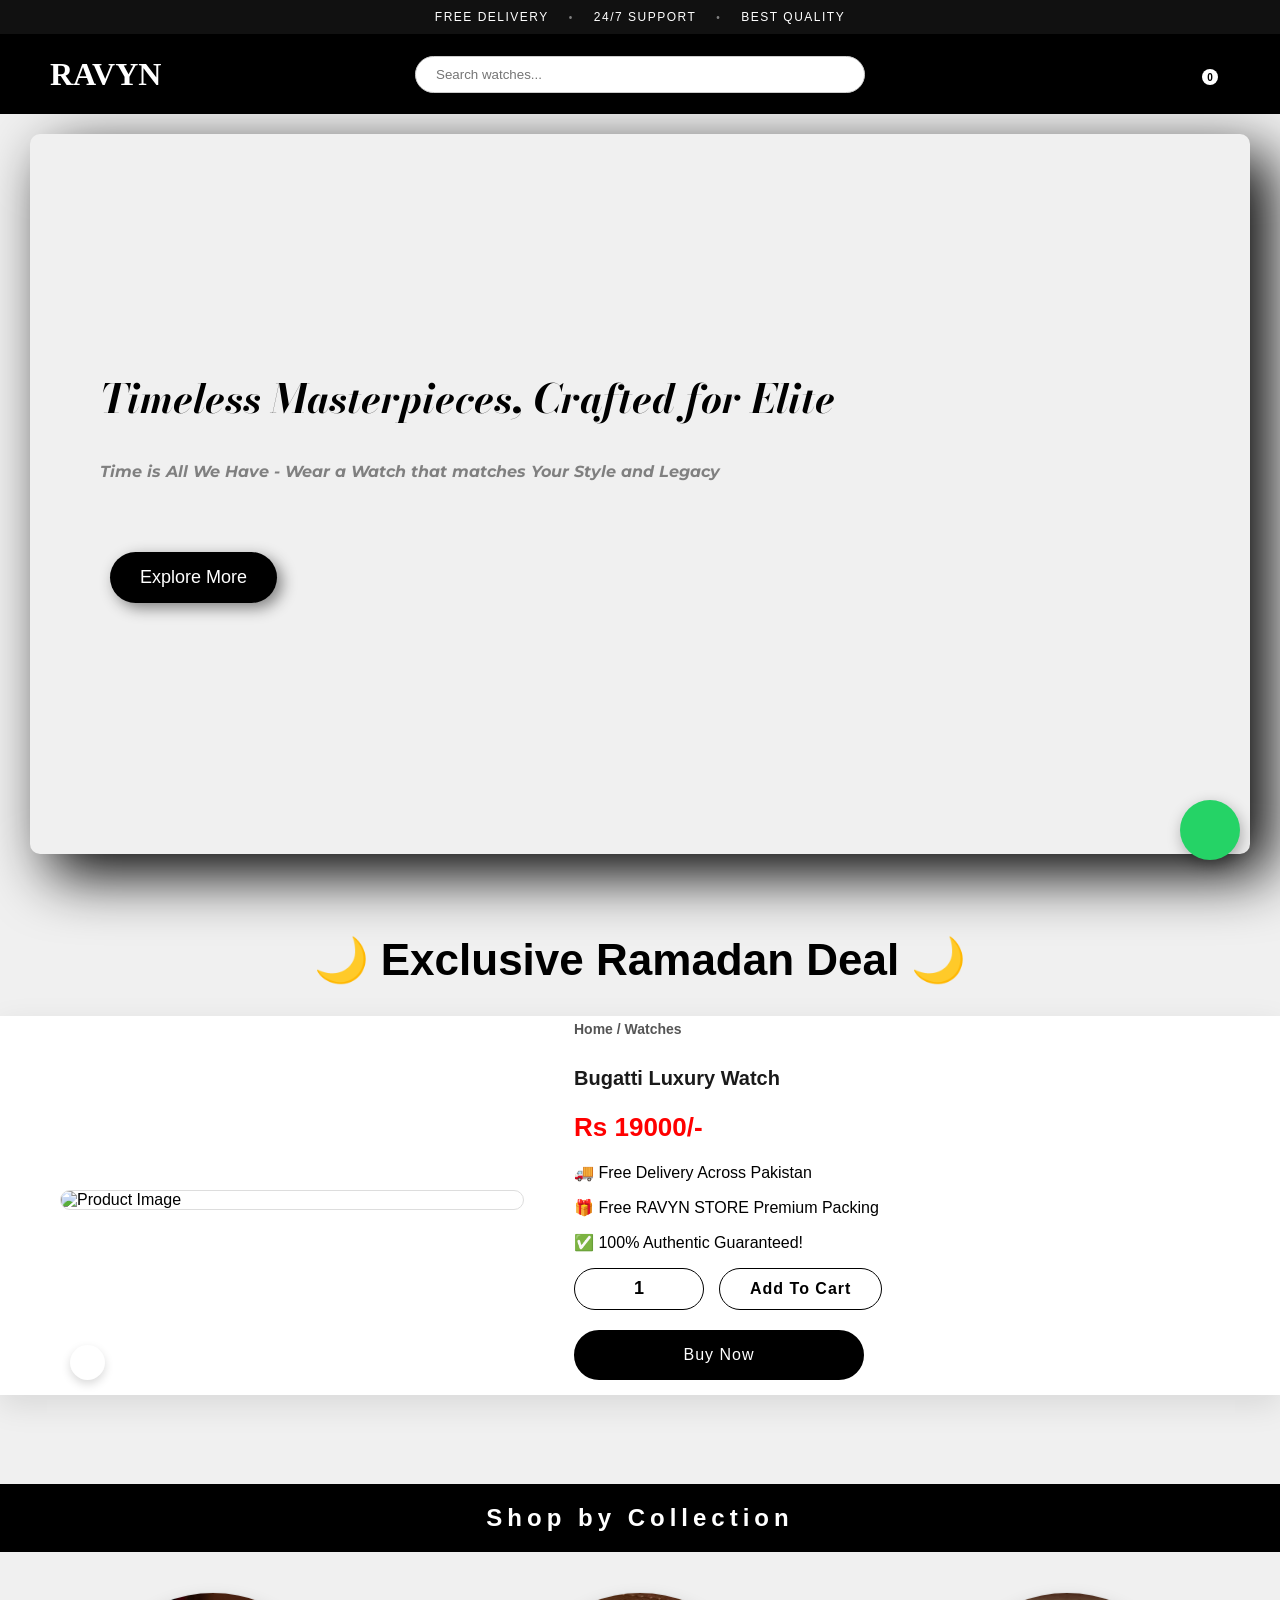
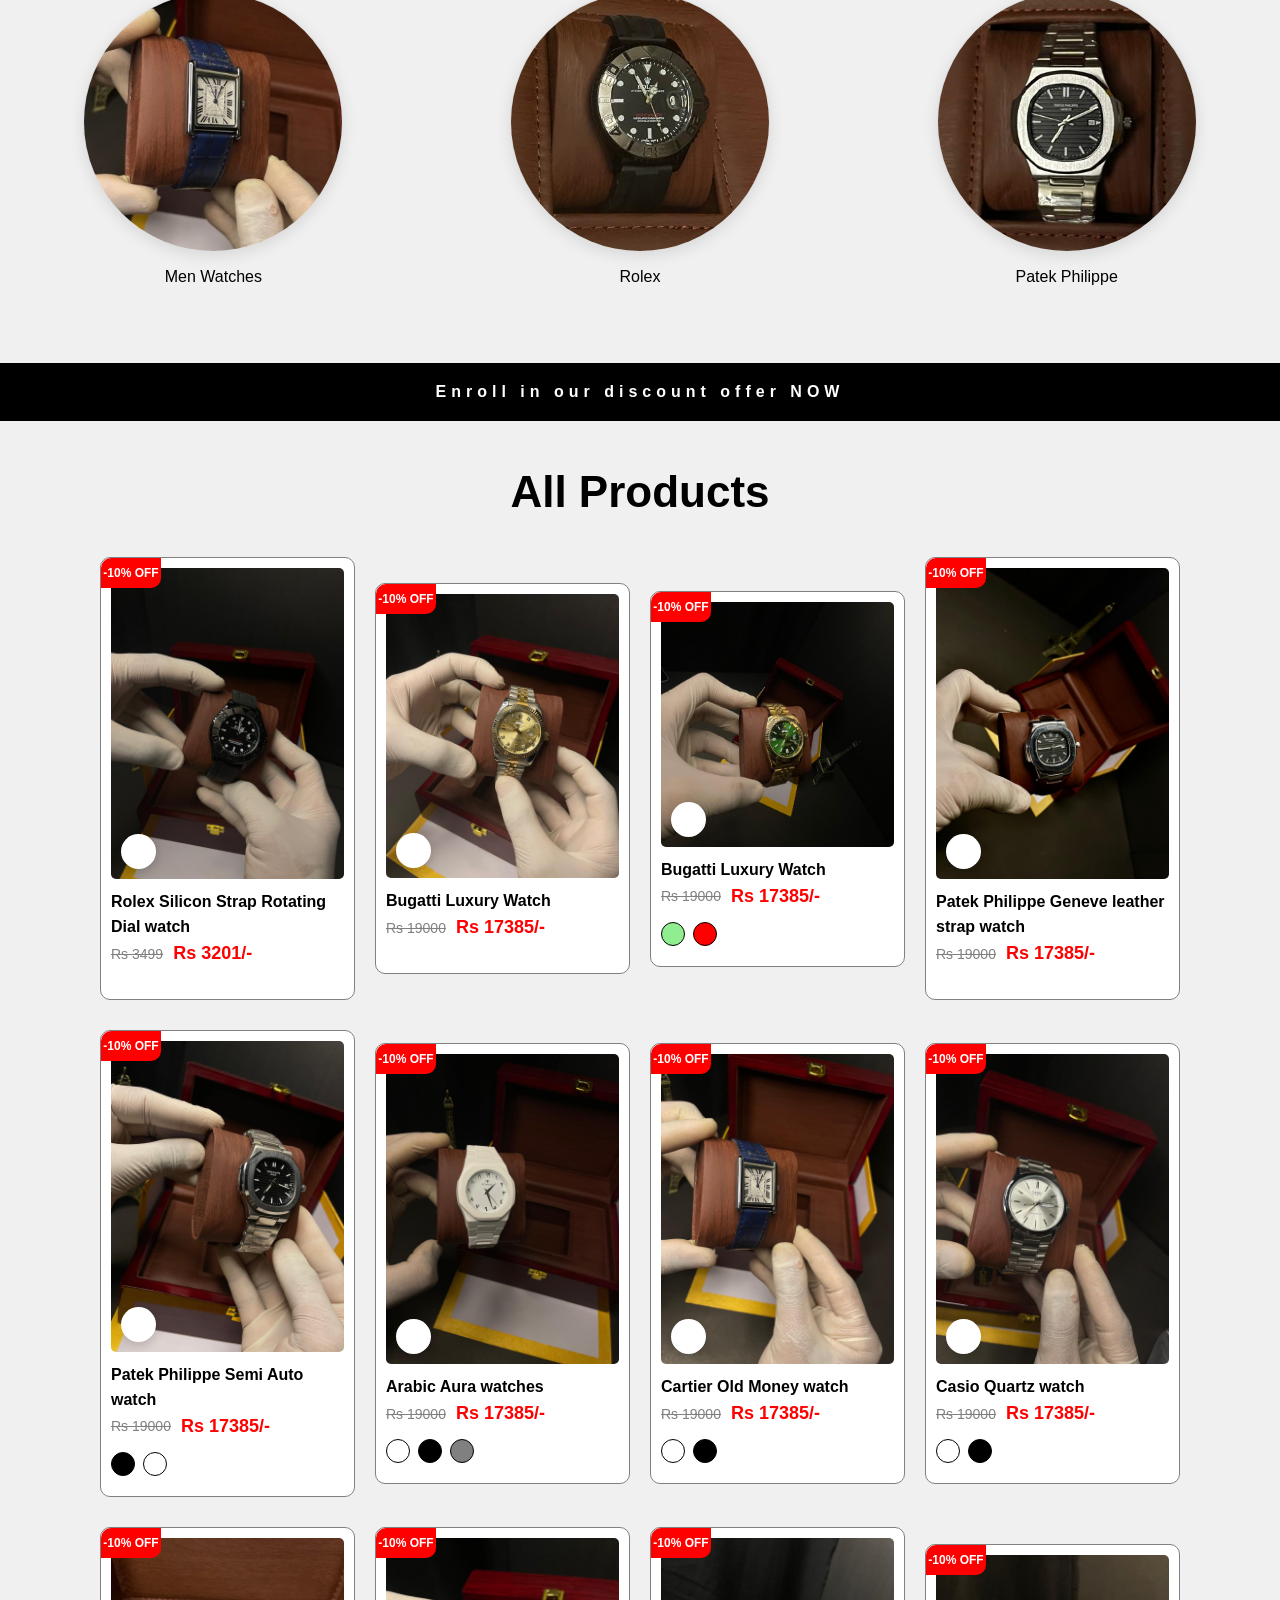
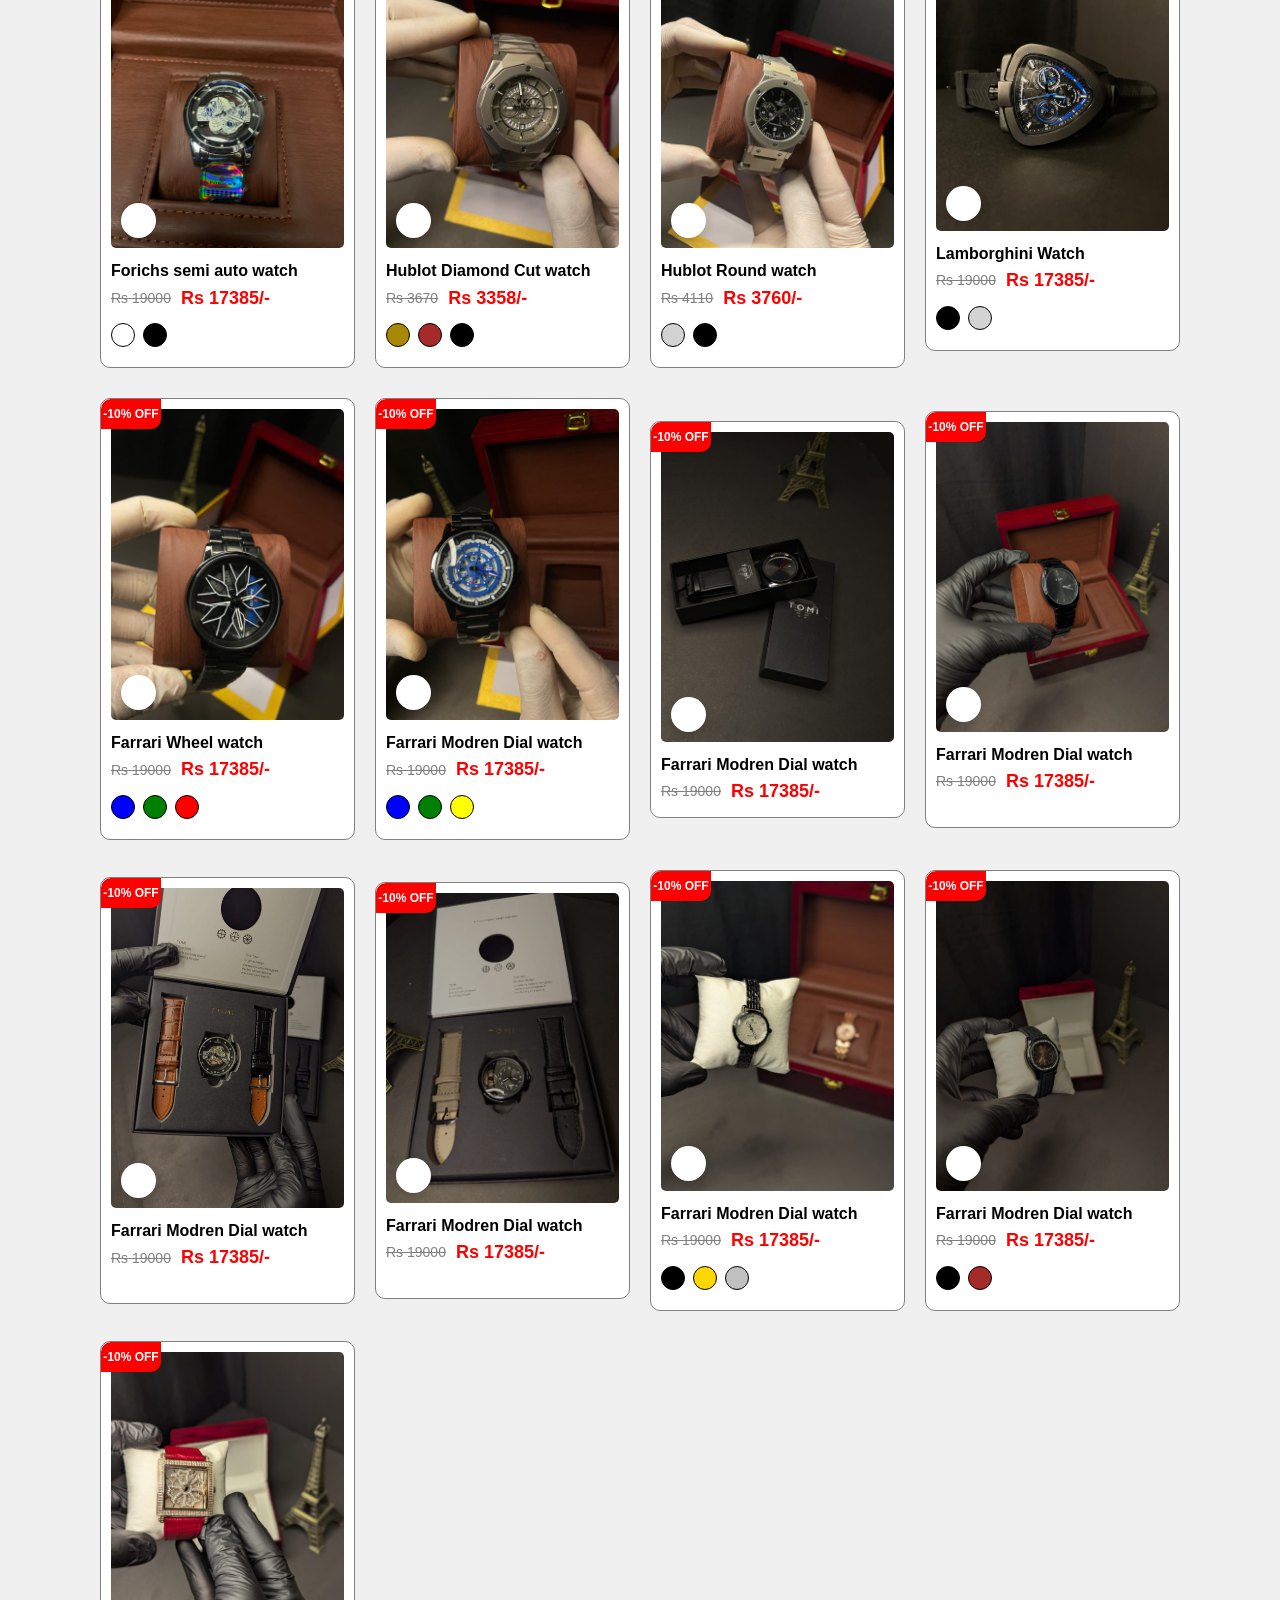
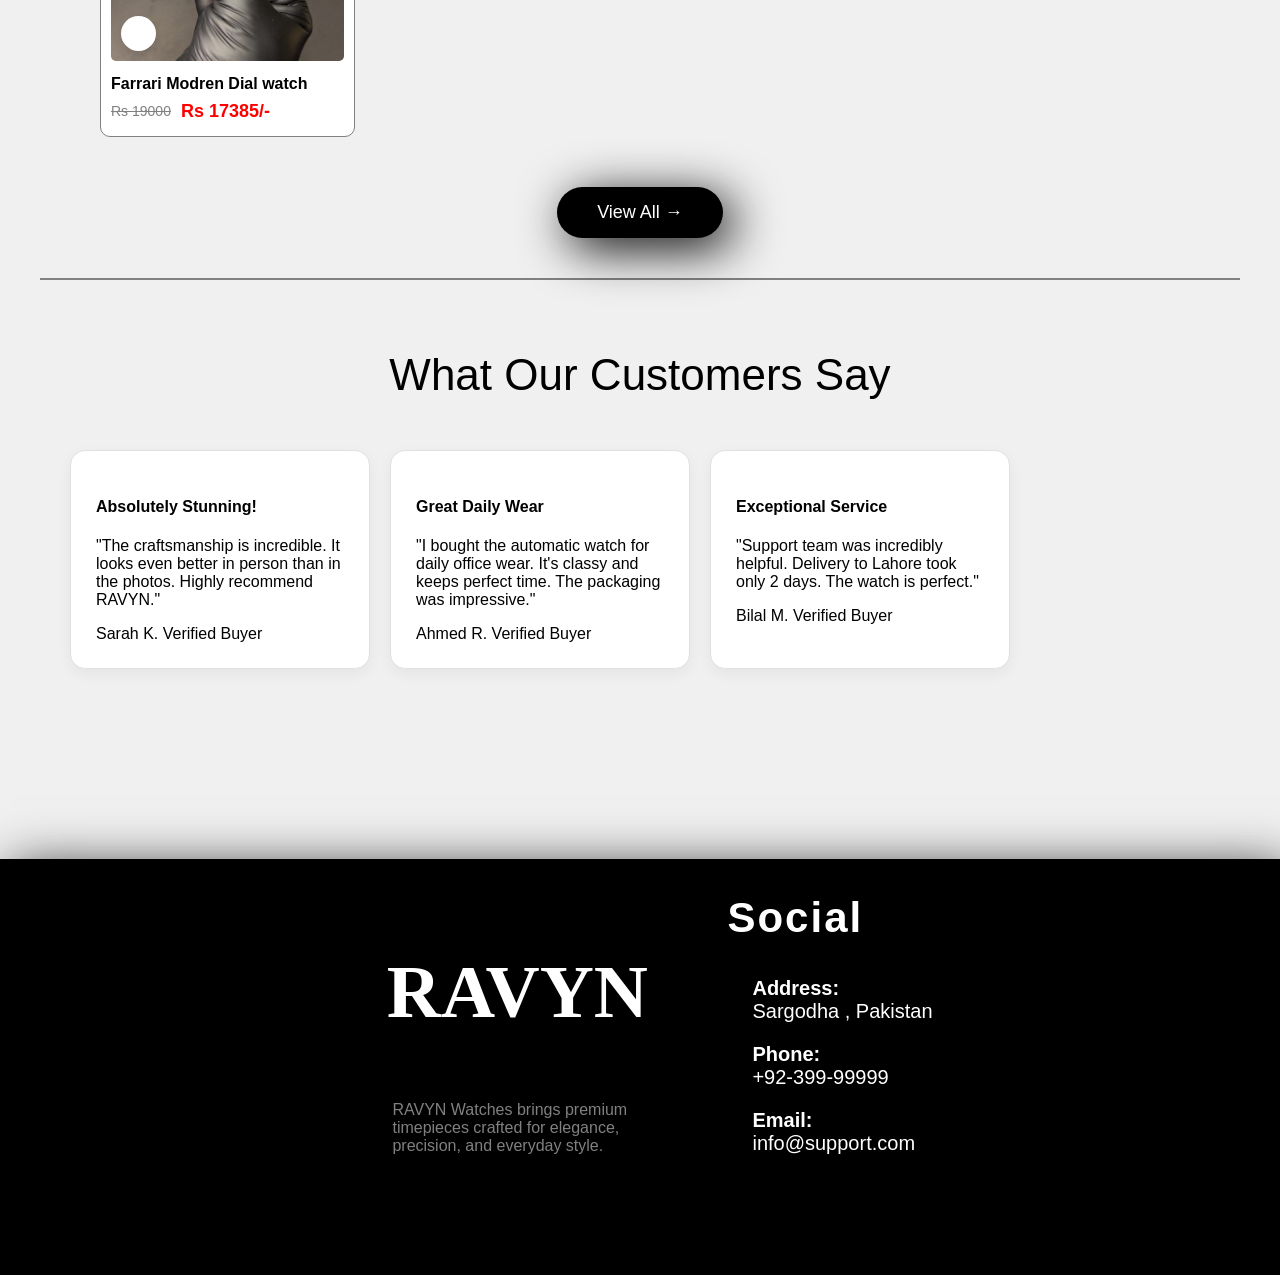
==== commit ec74878b: "added the wishlist" ====
--- a/index.html
+++ b/index.html
@@ -27,6 +27,17 @@
     </div>
   </div>
 
+  <div class="announcement-bar" id="announcementBar">
+    <div class="announcement-content">
+        <span><i class="fa-solid fa-truck"></i> Free Delivery</span>
+        <span class="dot-separator">•</span>
+        <span><i class="fa-solid fa-headset"></i> 24/7 Support</span>
+        <span class="dot-separator">•</span>
+        <span><i class="fa-solid fa-gem"></i> Best Quality</span>
+    </div>
+    <button id="closeAnnouncement"><i class="fa-solid fa-xmark"></i></button>
+  </div>
+  
   <header class="header">
     <div class="logo-container">
       <a href="index.html"><h1>RAVYN</h1></a>
@@ -40,6 +51,7 @@
         <a href="collection.html?category=women-watch" class="mobile-only-link"><p class="menu">Women Watches</p></a>
         <a href="collection.html?category=rolex-watch" class="mobile-only-link"><p class="menu">Rolex</p></a>
         
+        <a href="wishlist.html" class="nav-cart-link"><p class="menu">Wishlist</p></a>
         <a href="cart.html" class="nav-cart-link"><p class="menu">Cart</p></a>
         <i class="fa fa-window-close" id="close" aria-hidden="true"></i>
     </div>
@@ -50,6 +62,11 @@
             <button id="searchBtn"><i class="fa-solid fa-magnifying-glass"></i></button>
             <div class="search-suggestions" id="searchSuggestions"></div>
         </div>
+        
+        <a href="wishlist.html" class="wishlist-button">
+          <i class="fa-regular fa-heart header-wishlist"></i>
+          <span id="wishlist-count">0</span>
+        </a>
 
         <a href="cart.html" class="cart-button">
             <i class="fa-solid fa-cart-shopping header-cart"></i>
@@ -73,14 +90,17 @@
   <div class="heading-container" style="margin-top: 50px;">
     <h1 class="product-heading">🌙 Exclusive Ramadan Deal 🌙</h1>
   </div>
+  
   <section class="prodetails">
-    <div class="single-pro-image">
+    <div class="single-pro-image" style="position: relative;">
+        <button class="wishlist-toggle-btn" onclick="toggleWishlist(event, 'bugatti-luxury-watch')">
+            <i class="fa-regular fa-heart"></i>
+        </button>
         <img src="./Images/product/product-6.jpeg" width="100%" class="main-img" id="MainImg" alt="Product Image">
     </div>
     
     <div class="single-pro-details">
       <h6>Home / Watches</h6>
-      
       <h4 class="pro-name">Bugatti Luxury Watch</h4>
       <h2 class="pro-price">Rs 19000/-</h2>
       <div class="properties">
@@ -104,7 +124,6 @@
     <h2 class="product-deal">Shop by Collection</h2>
     <div class="slider-container">
       <div class="slider-track">
-        
         <div class="slide active" data-category="men-watch">
           <img src="./Images/product/Cartiner/cartiner-cata.jpg" alt="Men Watches">
           <p>Men Watches</p>
@@ -176,7 +195,6 @@
                 <span class="verified-badge"><i class="fa-solid fa-circle-check"></i> Verified Buyer</span>
             </div>
         </div>
-
         <div class="review-card">
             <div class="review-stars">
                 <i class="fa-solid fa-star"></i><i class="fa-solid fa-star"></i><i class="fa-solid fa-star"></i><i class="fa-solid fa-star"></i><i class="fa-regular fa-star"></i>
@@ -188,7 +206,6 @@
                 <span class="verified-badge"><i class="fa-solid fa-circle-check"></i> Verified Buyer</span>
             </div>
         </div>
-
         <div class="review-card">
             <div class="review-stars">
                 <i class="fa-solid fa-star"></i><i class="fa-solid fa-star"></i><i class="fa-solid fa-star"></i><i class="fa-solid fa-star"></i><i class="fa-solid fa-star"></i>
@@ -232,20 +249,20 @@
       <i class="fa-solid fa-shop"></i>
       <span class="label">Shop</span>
     </a>
+    <a href="wishlist.html" class="mobile-nav-item">
+      <i class="fa-regular fa-heart"></i>
+      <span class="label">Saved</span>
+    </a>
     <a href="cart.html" class="mobile-nav-item">
       <i class="fa-solid fa-cart-shopping"></i>
       <span class="label">Cart</span>
     </a>
-    
-    <a href="checkout.html" class="mobile-nav-item">
-      <i class="fa-solid fa-credit-card"></i> <span class="label">Checkout</span>
-    </a>
-    
     <div class="mobile-nav-item" id="mobileSearchTrigger">
       <i class="fa-solid fa-magnifying-glass"></i>
       <span class="label">Search</span>
     </div>
   </div>
+
   <div id="sideSearchPanel" class="side-search-panel">
     <div class="side-search-header">
         <h3>Search RAVYN</h3>
--- a/Styles/index.css
+++ b/Styles/index.css
@@ -1,5 +1,5 @@
 * {
-  -webkit-tap-highlight-color: transparent; /* Removes the blue flash on click/tap */
+  -webkit-tap-highlight-color: transparent; 
 }
 html {
   scroll-behavior: smooth;
@@ -28,8 +28,8 @@
   left: 0;
   width: 100%;
   height: 100vh;
-  background-color: #000000; /* Deep black background */
-  z-index: 99999; /* Ensure it stays on top of everything */
+  background-color: #000000;
+  z-index: 99999; 
   display: flex;
   justify-content: center;
   align-items: center;
@@ -43,7 +43,6 @@
   align-items: center;
 }
 
-/* The outer dial */
 .watch-face {
   width: 60px;
   height: 60px;
@@ -54,7 +53,6 @@
   box-shadow: 0 0 15px rgba(255, 255, 255, 0.1);
 }
 
-/* The center pin */
 .watch-face::after {
   content: '';
   position: absolute;
@@ -68,7 +66,6 @@
   z-index: 10;
 }
 
-/* Base style for both hands */
 .watch-hand {
   position: absolute;
   bottom: 50%;
@@ -78,7 +75,6 @@
   border-radius: 10px;
 }
 
-/* The hour hand (shorter, slower) */
 .hour-hand {
   width: 2px;
   height: 15px;
@@ -86,7 +82,6 @@
   animation: spin 12s linear infinite;
 }
 
-/* The minute hand (longer, faster) */
 .minute-hand {
   width: 2px;
   height: 25px;
@@ -94,7 +89,6 @@
   animation: spin 1s linear infinite;
 }
 
-/* Pulsing text */
 .watch-loader p {
   color: #ffffff;
   font-family: 'Bodoni Moda', serif;
@@ -104,7 +98,6 @@
   animation: pulse 1.5s ease-in-out infinite;
 }
 
-/* Animations */
 @keyframes spin {
   100% { transform: rotate(360deg); }
 }
@@ -114,12 +107,10 @@
   50% { opacity: 1; }
 }
 
-/* Utility class applied by JS to hide the preloader */
 .preloader-hidden {
   opacity: 0 !important;
   visibility: hidden !important;
 }
-
 
 .hero-section{
   display: flex;
@@ -129,7 +120,6 @@
   margin: 20px 30px;
   border-radius: 10px;
   box-shadow: 20px 20px 60px black;
-  /*box-shadow: 5px 5px 15px rgba(0,0,0,0.3);*/
   background-image: url(../Images/hero-section.png);
   background-repeat: no-repeat;
   background-position: center center;
@@ -163,10 +153,9 @@
 .hero-left button:active{
   background-color: rgb(240, 240, 240);
   color: black;
-
 }
 .fe-products {
-  scroll-margin-top: 80px; /* Adjust this value to match your header height */
+  scroll-margin-top: 80px; 
 }
 .product-deal{
   width: 100%;
@@ -199,7 +188,7 @@
   display: grid;
   place-items: center;
   grid-template-columns: repeat(auto-fill, minmax(250px, 1fr)); 
-  justify-content: start; /* Aligns items to the left when there are few */
+  justify-content: start; 
   padding: 10px 60px;
   column-gap: 20px;
   row-gap: 30px;
@@ -223,6 +212,7 @@
   height: auto;
   position: relative; 
 }
+
 /* Color Variation Styles */
 .product-variations {
     display: flex;
@@ -230,7 +220,6 @@
     margin: 10px 0;
     justify-content: flex-start;
 }
-
 .variation-dot {
     width: 24px;
     height: 24px;
@@ -239,7 +228,6 @@
     cursor: pointer;
     transition: transform 0.2s ease, border-color 0.2s ease;
 }
-
 .variation-dot:hover {
     transform: scale(1.2);
     border-color: #000;
@@ -250,8 +238,8 @@
   object-fit: contain;
   justify-content: center;
   align-items: center;
-  position: relative; /* Necessary for absolute positioning of the cart btn */
-  overflow: hidden; /* Hides the button when it's outside the frame */
+  position: relative; 
+  overflow: hidden; 
 }
 .product-image{
   width: 100%;
@@ -266,10 +254,89 @@
     text-decoration: underline;
   }
 }
+
+/* =========================================
+   WISHLIST TOGGLE BUTTON (INSIDE IMAGE FRAME)
+   ========================================= */
+.wishlist-toggle-btn {
+    position: absolute;
+    bottom: 10px; /* Anchored to the bottom */
+    left: 10px;   /* Anchored to the left */
+    background: white;
+    border: none;
+    border-radius: 50%;
+    width: 35px;
+    height: 35px;
+    display: flex;
+    justify-content: center;
+    align-items: center;
+    box-shadow: 0 4px 10px rgba(0,0,0,0.15);
+    cursor: pointer;
+    z-index: 25; /* Matches Cart btn to stay above anti-copy shield */
+    transition: transform 0.2s ease, box-shadow 0.2s ease;
+    color: #333;
+}
+.wishlist-toggle-btn:hover {
+    transform: scale(1.1);
+    box-shadow: 0 6px 15px rgba(0,0,0,0.2);
+}
+.wishlist-toggle-btn i {
+    font-size: 16px;
+    transition: color 0.3s ease;
+}
+.wishlist-toggle-btn.active i {
+    font-weight: 900; 
+    color: #e74c3c; 
+}
+.wishlist-toggle-btn.pop i {
+    animation: heartPop 0.4s cubic-bezier(0.175, 0.885, 0.32, 1.275);
+}
+@keyframes heartPop {
+    0% { transform: scale(1); }
+    50% { transform: scale(1.4); }
+    100% { transform: scale(1); }
+}
+
+/* =========================================
+   HEADER WISHLIST ICON STYLES
+   ========================================= */
+.wishlist-button {
+    font-size: 30px;
+    color: white !important;
+    position: relative;
+    display: flex;
+    align-items: center;
+    text-decoration: none;
+}
+.header-wishlist {
+    color: white;
+    font-size: 25px;
+    transition: color 0.2s;
+}
+.header-wishlist:hover {
+    color: gray;
+}
+.wishlist-button span {
+    font-size: 10px;
+    font-weight: bold;
+    font-family: Arial, Helvetica, sans-serif;
+    background-color: white;
+    border-radius: 50%;
+    position: absolute;
+    top: -5px;
+    right: -8px;
+    width: 16px;
+    height: 16px;
+    display: flex;
+    justify-content: center;
+    align-items: center;
+    color: black;
+}
+
 .image-cart-btn {
   position: absolute;
   bottom: 10px;
-  right: -50px; /* Starts outside the container to the right */
+  right: -50px; 
   width: 40px;
   height: 40px;
   background-color: white;
@@ -280,27 +347,22 @@
   align-items: center;
   cursor: pointer;
   transition: right 0.3s ease, background-color 0.2s ease;
-  z-index: 25; /* Higher than the anti-copy transparent shield */
+  z-index: 25; 
   box-shadow: 0px 4px 6px rgba(0,0,0,0.1);
 }
-
 .image-cart-btn i {
   color: black;
   font-size: 16px;
   transition: color 0.2s ease;
 }
-
 .image-cart-btn:hover {
   background-color: black;
 }
-
 .image-cart-btn:hover i {
   color: white;
 }
-
-/* The Hover Animation Trigger for Desktop */
 .products:hover .image-cart-btn {
-  right: 10px; /* Slides the button into view at the bottom right */
+  right: 10px; 
 }
 .dis-container {
   display: flex;
@@ -308,7 +370,7 @@
   justify-content: center;
   color: white;
   background-color: red;
-  width: 60px; /* Adjusted size */
+  width: 60px; 
   height: 30px;
   position: absolute;
   top: 0;
@@ -317,9 +379,8 @@
   border-bottom-right-radius: 10px;
   font-size: 12px;
   font-weight: bold;
-  z-index: 10; /* Ensures it stays above the image shield */
-}
-
+  z-index: 10; 
+}
 .product-bottom{
   display: flex;
   flex-direction: column;
@@ -332,8 +393,8 @@
   width: 100%;
   height: 30px;
   display: flex;
-  justify-content: flex-start; /* Forces alignment to the left */
-  align-items: center; /* Vertically centers the text */
+  justify-content: flex-start; 
+  align-items: center; 
   box-sizing: border-box;
 }
 .product-bottom i{
@@ -357,7 +418,6 @@
 .product-name-container{
   height: auto;
   width: 100%;
-
 }
 .product-name{
   margin-top: 10px;
@@ -369,26 +429,20 @@
 .product-name:active{
   color: gray;
 }
-
-/* Wrapper for the two price lines */
 .price-stack {
   display: flex;
-  flex-direction: row; /* Changed from column to row */
+  flex-direction: row; 
   justify-content: flex-start;
-  align-items: center; /* Aligns them vertically in the center */
-  gap: 10px; /* Adds space between the old and new price */
+  align-items: center; 
+  gap: 10px; 
   line-height: 1.2;
 }
-
-/* The Old Price (Crossed Out) */
 .discount-price {
   margin: 0;
-  color: gray; /* Changed to gray to make the new price pop */
+  color: gray; 
   text-decoration: line-through;
   font-size: 14px;
 }
-
-/* The New Calculated Price */
 .product-price {
   font-size: 18px;
   font-weight: 700;
@@ -423,24 +477,19 @@
   margin-top: 70px;
   position: relative;
   width: 100%;
-  overflow: hidden; /* This acts as the window */
-}
-
+  overflow: hidden; 
+}
 .slider-container {
     width: 100%;
-    overflow-x: auto; /* Re-enabled manual scrolling */
+    overflow-x: auto; 
     display: flex;
     padding-bottom: 25px;
-    scroll-behavior: smooth; /* Handles the smooth 'Move' animation */
-    -webkit-overflow-scrolling: touch; /* Momentum scroll for mobile */
-    will-change: scroll-position; /* Optimizes for scrolling performance */
-    
-    /* Luxury Scrollbar Styling */
+    scroll-behavior: smooth; 
+    -webkit-overflow-scrolling: touch; 
+    will-change: scroll-position; 
     scrollbar-width: thin;
     scrollbar-color: #000000 #e0e0e0;
 }
-
-/* Chrome/Safari/Edge Scrollbar Design */
 .slider-container::-webkit-scrollbar {
     height: 8px;
 }
@@ -454,14 +503,12 @@
     border-radius: 10px;
     border: 2px solid #e0e0e0;
 }
-
 .slider-track {
     display: flex;
     width: 100%;
 }
-
 .slide {
-    flex: 0 0 33.333%; /* Shows 3 items at a time */
+    flex: 0 0 33.333%; 
     display: flex;
     flex-direction: column;
     align-items: center;
@@ -469,7 +516,6 @@
     padding: 20px 0;
     cursor: pointer;
 }
-
 .slide img {
     width: 85%;
     max-width: 260px;
@@ -480,43 +526,19 @@
     object-fit: cover;
     background: white;
     box-shadow: 0 4px 15px rgba(0,0,0,0.1);
-    transition: transform 0.4s ease; /* Transition for hover effect */
-}
-
+    transition: transform 0.4s ease; 
+}
 .slide:hover img {
-    transform: scale(1.05); /* Smooth hover zoom */
-}
-
-/* Custom Scrollbar (kept for visual consistency if needed) */
-.slider-container::-webkit-scrollbar { height: 8px; }
-.slider-container::-webkit-scrollbar-track { background: #e0e0e0; border-radius: 10px; margin: 0 50px; }
-.slider-container::-webkit-scrollbar-thumb { background: #000; border-radius: 10px; }
-/* Remove the active scaling class logic since we show 3 equal items */
+    transform: scale(1.05); 
+}
 .slide.active {
   transform: scale(1);
   opacity: 1;
 }
-/* Buttons */
-.nav-btn {
-  position: absolute;
-  top: 50%;
-  transform: translateY(-50%);
-  background: white;
-  border: 1px solid black;
-  border-radius: 50%;
-  width: 40px;
-  height: 40px;
-  cursor: pointer;
-  z-index: 20;
-}
-.prev-btn { left: 20px; }
-.next-btn { right: 20px; }
 
 /* =========================
    REVIEWS SECTION STYLES
 ========================== */
-
-/* --- Scrollable Review Section --- */
 .reviews-section {
     padding: 40px 20px;
     background-color: #fff;
@@ -525,19 +547,16 @@
     border-top: 2px solid gray;
     background-color: rgb(240, 240, 240);
 }
-
 .reviews-grid-container {
-    display: flex; /* Changed from grid to flex for horizontal scrolling */
+    display: flex; 
     gap: 20px;
-    overflow-x: auto; /* Enables manual scrolling */
+    overflow-x: auto; 
     padding: 20px 10px;
-    scroll-snap-type: x mandatory; /* Makes cards snap into place */
+    scroll-snap-type: x mandatory; 
     scroll-behavior: smooth;
-    scrollbar-width: thin; /* Firefox */
+    scrollbar-width: thin; 
     scrollbar-color: #000 #e0e0e0;
 }
-
-/* Custom Scrollbar for Chrome/Safari */
 .reviews-grid-container::-webkit-scrollbar {
     height: 6px;
 }
@@ -549,10 +568,9 @@
     background: #000;
     border-radius: 10px;
 }
-
 .review-card {
-    flex: 0 0 300px; /* Fixed width so they don't shrink */
-    scroll-snap-align: start; /* Snap point */
+    flex: 0 0 300px; 
+    scroll-snap-align: start; 
     background-color: #fff;
     border: 1px solid #e0e0e0;
     border-radius: 15px;
@@ -560,22 +578,19 @@
     box-shadow: 0 5px 15px rgba(0,0,0,0.05);
     margin-bottom: 80px;
 }
+
 /* =========================================
    ANTI-COPY PROTECTION (OVERLAY & SELECTION)
    ========================================= */
-
-/* 1. Prevent text selection on all product cards, sliders, and details */
 .products, 
 .prodetails, 
 .slide,
 .carousel-wrapper {
-    -webkit-user-select: none; /* Safari */
-    -moz-user-select: none; /* Firefox */
-    -ms-user-select: none; /* IE10+/Edge */
-    user-select: none; /* Standard */
-}
-
-/* 2. Prevent images from being dragged to the desktop */
+    -webkit-user-select: none; 
+    -moz-user-select: none; 
+    -ms-user-select: none; 
+    user-select: none; 
+}
 .product-image, 
 .main-img, 
 .small-img-col img, 
@@ -585,14 +600,10 @@
     -moz-user-drag: none; 
     -o-user-drag: none; 
 }
-
-/* 3. Invisible Transparent Overlay over Grid & Slider Images */
 .products-top, 
 .slide {
     position: relative;
 }
-
-/* Creates a transparent shield over the image to block "Save Image As" */
 .products-top::after, 
 .slide::after {
     content: '';
@@ -601,8 +612,6 @@
     z-index: 5;
     background: transparent; 
 }
-
-/* 4. IMPORTANT: Keep Buttons Clickable Above the Protection */
 .button-container, 
 .product-bottom button, 
 .nav-btn, 
@@ -611,5 +620,4 @@
 .qty-btn {
     position: relative;
     z-index: 20; 
-    /* Ensures buttons and galleries can still be clicked! */
 }
--- a/Styles/header-footer.css
+++ b/Styles/header-footer.css
@@ -1,3 +1,104 @@
+/* =========================================
+   ANNOUNCEMENT BAR
+   ========================================= */
+.announcement-bar {
+    background-color: #111; 
+    color: white;
+    text-align: center;
+    padding: 10px 40px;
+    font-size: 12px;
+    font-family: Arial, sans-serif;
+    letter-spacing: 1.5px;
+    text-transform: uppercase;
+    position: relative;
+    z-index: 1000;
+    display: flex;
+    justify-content: center;
+    align-items: center;
+    
+    /* Updated Animation */
+    opacity: 0; /* Start invisible */
+    animation: dropDownFade 0.6s ease-out forwards;
+}
+
+/* New, more reliable keyframe animation */
+@keyframes dropDownFade {
+    0% { 
+        transform: translateY(-20px); 
+        opacity: 0; 
+    }
+    100% { 
+        transform: translateY(0); 
+        opacity: 1; 
+    }
+}
+
+.announcement-content {
+    display: flex;
+    gap: 20px;
+    align-items: center;
+}
+
+.dot-separator {
+    color: gray;
+    font-size: 10px;
+}
+
+/* Close Button Styles */
+#closeAnnouncement {
+    position: absolute;
+    right: 20px;
+    background: none;
+    border: none;
+    color: white;
+    cursor: pointer;
+    font-size: 16px;
+    transition: color 0.2s linear;
+}
+
+#closeAnnouncement:hover {
+    color: gray;
+}
+
+/* =========================================
+   WISHLIST ICON STYLES
+   ========================================= */
+.wishlist-button {
+    font-size: 30px;
+    color: white !important;
+    position: relative;
+    display: flex;
+    align-items: center;
+    text-decoration: none;
+}
+
+.header-wishlist {
+    color: white;
+    font-size: 25px;
+    transition: color 0.2s;
+}
+
+.header-wishlist:hover {
+    color: gray;
+}
+
+/* Wishlist Badge (Counter) */
+.wishlist-button span {
+    font-size: 10px;
+    font-weight: bold;
+    font-family: Arial, Helvetica, sans-serif;
+    background-color: white;
+    border-radius: 50%;
+    position: absolute;
+    top: -5px;
+    right: -8px;
+    width: 16px;
+    height: 16px;
+    display: flex;
+    justify-content: center;
+    align-items: center;
+    color: black;
+}
 .header {
   display: flex;
   justify-content: space-between;
--- a/Styles/responsive.css
+++ b/Styles/responsive.css
@@ -1,7 +1,6 @@
 /* =========================================
    1. BASE STYLES (Global)
    ========================================= */
-
 .whatsapp-float {
     position: fixed;
     width: 60px;
@@ -21,13 +20,11 @@
     text-decoration: none;
     transition: transform 0.3s ease, background-color 0.3s ease;
 }
-
 .whatsapp-float:hover {
     background-color: #128c7e;
     transform: scale(1.1);
     color: white;
 }
-
 .side-search-panel {
     position: fixed;
     top: 0;
@@ -40,22 +37,18 @@
     padding: 20px;
     box-shadow: -5px 0 15px rgba(0,0,0,0.1);
 }
-
 .side-search-panel.active {
     right: 0;
 }
-
 .side-search-header {
     display: flex;
     justify-content: space-between;
     align-items: center;
     margin-bottom: 20px;
 }
-
 .mobile-nav-item {
     color: white;
 }
-
 .mobile-navbar {
     width: 100%;
     display: none;
@@ -66,7 +59,6 @@
 /* =========================================
    2. MEDIA QUERIES
    ========================================= */
-
 @media (max-width: 1200px) {
     .fe {
         flex: 0 0 5%;
@@ -78,14 +70,12 @@
         border: 1px solid gray;
     }
 }
-
 @media (max-width: 1024px) {
     .hero-section {
         background-position: 65% center;
         background-size: cover;
     }
 }
-
 @media (max-width: 900px) {
     .hero-section {
         background-position: center center;
@@ -98,17 +88,7 @@
         font-size: 30px;
         margin: 0px;
     }
-    .fe {
-        flex: 0 0 5%;
-        background-color: #ffff;
-        height: 180px;
-        padding: 10px;
-        font-family: arial;
-        border-radius: 10px;
-        border: 1px solid gray;
-    }
-}
-
+}
 @media (max-width: 820px) {
     .comparision-table-container {
         padding-bottom: 40px;
@@ -156,88 +136,44 @@
     .buy-now-btn {
         width: 47%;
     }
-    .comparision-table-container{
-        width: 100%;
-        display: flex;
-        justify-content: center;
-        align-items: center;
-        flex-direction: column;
-    }
-    .comparision-table-container h3{
-        font-size: 18px;
-        margin-bottom: 0px;
-    }
-    .comparision-table-container p{
-        font-size: 18px;
-        margin-top: 10px;
-    }
-    .comparison-table {
-        border: 1px solid #000;
-    }
-    .main{
-        padding: 10px 20px;
-        font-size: 15px;
-    }
-    .feature-name{
-        font-size: 16px;
-    }
-    .check,.cross{
-        font-size: 16px;
-    }
-}
-/* =========================================
-   DESKTOP: CENTERED SEARCH BAR (800px and up)
-   ========================================= */
+}
+
 @media (min-width: 800px) {
     .header {
-        /* Anchors the search bar so it stays inside the header */
         position: relative; 
     }
-
-    /* 1. Break the search bar out and center it absolutely */
     .header-right-section .search-container {
         position: absolute;
         left: 50%;
         transform: translateX(-50%);
-        width: 40vw; /* Responsive width based on screen size */
-        max-width: 450px; /* Prevents it from getting too huge on 4k monitors */
-    }
-
-    /* 2. Tell the input text area to stretch and fill the new, wider container */
+        width: 40vw; 
+        max-width: 450px; 
+    }
     .search-container input {
         width: 100%;
         flex: 1;
-        margin-right: 10px; /* Adds breathing room before the magnifying glass */
-    }
-
-    /* 3. Push the Nav Links (Home, Collection) to the right, sitting nicely next to the Cart */
+        margin-right: 10px; 
+    }
     .center-nav {
         margin-left: auto;
-        margin-right: 30px; /* Space between your links and the Cart icon */
-    }
-}
-/* =========================================
-   CRITICAL UPDATE: Mobile Header Logic (799px)
-   ========================================= */
+        margin-right: 30px; 
+    }
+}
+
 @media (max-width: 799px) {
-
     .header-right-section .search-container {
         display: none !important;
     }
-
-    .header-right-section .cart-button {
+    .header-right-section .cart-button,
+    .header-right-section .wishlist-button {
         display: none !important;
     }
-    
     .nav-cart-link {
         display: block !important;
     }
-
-    /* SHOW CATEGORY LINKS IN HAMBURGER */
     .mobile-only-link {
         display: block !important; 
     }
-
     .header-right-section {
         position: static;      
         right: auto;            
@@ -251,7 +187,6 @@
         align-items: center;
         justify-content: flex-end;
     }
-
     .mobile {
         display: flex !important; 
         align-items: center;
@@ -260,7 +195,6 @@
         cursor: pointer;
         color: white; 
     }
-
     .center-nav {
         display: flex;
         flex-direction: column;
@@ -277,24 +211,20 @@
         transition: right .3s linear;
         z-index: 1000;
     }
-
     .center-nav.active {
         right: 0px; 
     }
-
     .center-nav a {
         width: 100%;
         margin-bottom: 5px;
         border-bottom: 1px solid #eee;
     }
-
     .center-nav .menu {
         color: black; 
         font-size: 18px;
         display: block;
         padding-bottom: 5px;
     }
-
     #close {
         display: initial;
         position: absolute;
@@ -304,7 +234,6 @@
         font-size: 25px;
         cursor: pointer;
     }
-    
     .hero-section {
         margin: 10px 0;
         height: 70vh;
@@ -313,28 +242,19 @@
         box-shadow: 5px 5px 15px rgba(0, 0, 0, 0.3);
         background-position: top 40% right 30%;
     }
-
     .hero-left {
         margin-left: 20px;
     }
-
     .hero-left h2 {
         width: 500px;
         font-size: 40px;
     }
-
-    .hero-left button {
-        margin: 30px 10px;
-        box-shadow: 3px 3px 7px gray;
-    }
-
     .products-grid {
         display: grid;
         padding: 20px 20px;
         column-gap: 25px;
         row-gap: 10px;
     }
-
     .footer-left-section {
         display: flex;
         flex-direction: column;
@@ -342,7 +262,6 @@
         width: 250px;
         margin-left: 20px;
     }
-
     .footer-left-section img {
         width: 180px;
     }
@@ -351,35 +270,12 @@
         width: 35px;
         height: 35px;
     }
-    
     .image-cart-btn i {
         font-size: 14px;
     }
     .footer-text {
         font-size: 12px;
     }
-
-    .footer-middle-section h2,
-    .footer-right-section h2 {
-        font-size: 34px;
-        margin-top: 50px;
-        margin-right: 0px;
-    }
-
-    .footer-middle-section .links p {
-        font-size: 20px;
-        line-height: 15px;
-    }
-
-    .footer-right-section {
-        width: 280px;
-    }
-
-    .footer-right-section p {
-        font-size: 18px;
-        margin-left: 5px;
-    }
-
     .social-icon i {
         font-size: 30px;
         margin: 0px;
@@ -399,23 +295,34 @@
         right: 20px;
         font-size: 25px;
     }
-
     .slide p {
         font-size: 16px;
     }
-
     .reviews-grid-container {
         padding: 20px 10px;
     }
-
     .review-card {
         padding: 20px;
     }
-    /* Note: The old buggy rule hiding .mobile-only-link has been removed here! */
 }
 
 /* Mobile Devices */
 @media (max-width: 600px) {
+    .announcement-content {
+        gap: 8px;
+        font-size: 9px;
+    }
+    .announcement-bar {
+        padding: 10px 30px 10px 10px;
+    }
+    .empty-heart-icon {
+        width: 120px;
+        height: 120px;
+        font-size: 50px;
+    }
+    .empty-state h2 {
+        font-size: 24px;
+    }
     .hero-section {
         margin-left: 0px;
         margin-right: 0px;
@@ -424,17 +331,14 @@
         background-position: top 30% right 35%;
         background-repeat: no-repeat;
     }
-
     .header {
         left: 0;
         margin-bottom: 0px;
     }
-
     .hero-left h4,
     .hero-left {
         width: 70%;
     }
-
     .products {
         display: flex;
         flex-direction: column;
@@ -447,17 +351,8 @@
         background-color: white;
         height: auto;
     }
-
     .product-image {
         width: 200px;
-    }
-
-    .products:hover {
-        box-shadow: 5px 5px 15px gray;
-        .product-name {
-            color: rgb(37, 37, 37);
-            text-decoration: underline;
-        }
     }
 }
 
@@ -471,59 +366,34 @@
         background-position-x: 76%;
         background-repeat: no-repeat;
     }
-
     .header {
         left: 0;
     }
-
     .products-grid {
         column-gap: 7px;
         padding: 30px 10px;
         grid-template-columns: 1fr 1fr;
     }
-
     .products {
-        display: flex;
-        flex-direction: column;
-        justify-content: center;
-        align-items: center;
         box-shadow: 10px 10px 30px gray;
         border-radius: 10px;
-        transition: box-shadow .15s linear;
-        cursor: pointer;
-        background-color: white;
-        height: auto;
         padding: 10px 10px;
     }
-
     .product-image {
         width: 100%;
     }
-
-    .products:hover {
-        box-shadow: 5px 5px 15px gray;
-        .product-name {
-            color: rgb(37, 37, 37);
-            text-decoration: underline;
-        }
-    }
-
     .hero-left {
         width: 68%;
     }
-
     .hero-section h2 {
         font-size: 30px;
         width: 80%;
     }
-
     .hero-section h4 {
         font-size: 15px;
-        font-style: normal;
         margin-top: 15px;
         width: 85%;
     }
-
     .hero-left button {
         font-size: 14px;
         margin: 10px 7px;
@@ -539,43 +409,12 @@
         padding: 10px 20px;
         width: 100%;
     }
-    
     .pro-name { font-size: 22px; }
     .pro-price { font-size: 20px; }
-
     .add-cart-btn, .buy-now-btn {
         width: 100%;
         display: block; 
         text-align: center;
-    }
-
-    .comparision-table-container{
-        width: 100%;
-        display: flex;
-        justify-content: center;
-        align-items: center;
-        flex-direction: column;
-    }
-    .comparision-table-container h3{
-        font-size: 18px;
-        margin-bottom: 0px;
-    }
-    .comparision-table-container p{
-        font-size: 18px;
-        margin-top: 10px;
-    }
-    .comparison-table {
-        border: 1px solid #000;
-    }
-    .main{
-        padding: 10px 20px;
-        font-size: 15px;
-    }
-    .feature-name{
-        font-size: 16px;
-    }
-    .check,.cross{
-        font-size: 16px;
     }
 }
 
@@ -585,11 +424,9 @@
         width: 100%;
         margin-bottom: 0px;
     }
-
     .header h1 {
         font-size: 24px;
     }
-
     .hero-section {
         border-radius: 0px;
         width: 100%;
@@ -599,69 +436,53 @@
         background-position-x: 78%;
         background-size: cover;
     }
-
     .hero-left {
         width: 75%;
         line-height: 30px;
     }
-
     .hero-section h2 {
         font-size: 22px;
         width: 80%;
     }
-
     .hero-section h4 {
         line-height: 12px;
         font-size: 12px;
-        font-style: normal;
         margin-top: 15px;
     }
-
-    .hero-left button {
-        font-size: 14px;
-        margin: 10px 7px;
-        padding: 8px 14px;
-    }
-
     .product-heading {
         font-size: 20px;
     }
-
     .products-grid {
         grid-template-columns: 1fr 1fr;
         padding: 0px 0px;
     }
-
     .products {
-        display: flex;
-        flex-direction: column;
-        justify-content: center;
-        align-items: center;
         box-shadow: 10px 10px 30px gray;
         border-radius: 10px;
-        transition: box-shadow .15s linear;
-        cursor: pointer;
-        background-color: white;
         height: auto;
         width: auto;
     }
-
+    .wishlist-toggle-btn {
+        bottom: 10px;
+        left: 10px;
+        width: 30px;
+        height: 30px;
+    }
+    .wishlist-toggle-btn i {
+        font-size: 14px;
+    }
     .product-image {
         width: 100%;
     }
-
     .product-name {
         font-size: 14px;
     }
-
     .product-price {
         font-size: 14px;
     }
-
     .footer {
         display: none !important;
     }
-
     .mobile-navbar {
         display: flex;
         justify-content: space-around;
@@ -676,7 +497,6 @@
         border-top: 1px solid #ddd;
         margin-top: 1px;
     }
-
     .mobile-nav-item {
         display: flex;
         flex-direction: column;
@@ -684,23 +504,15 @@
         text-decoration: none;
         flex: 1;
     }
-
     .mobile-nav-item i {
         font-size: 20px;
         margin-bottom: 4px;
     }
-
     .mobile-nav-item .label {
         font-size: 11px;
         font-family: Arial, sans-serif;
         font-weight: 500;
     }
-
-    .mobile-nav-item:active,
-    .mobile-nav-item:hover {
-        color: #666;
-    }
-
     body {
         padding-bottom: 70px;
     }
@@ -710,7 +522,6 @@
     .header-right-section .search-container {
         display: none !important;
     }
-
     .footer {
         display: none !important;
     }
@@ -727,7 +538,6 @@
         z-index: 2000;
         border-top: 1px solid #ddd;
     }
-
     .mobile-nav-item {
         display: flex;
         flex-direction: column;
@@ -737,17 +547,14 @@
         flex: 1;
         cursor: pointer;
     }
-
     .mobile-nav-item i {
         font-size: 20px;
         margin-bottom: 4px;
     }
-
     .mobile-nav-item .label {
         font-size: 11px;
         font-family: Arial, sans-serif;
     }
-
     .search-side-panel {
         position: fixed;
         top: 0;
@@ -761,11 +568,9 @@
         flex-direction: column;
         box-shadow: -5px 0 15px rgba(0, 0, 0, 0.1);
     }
-
     .search-side-panel.active {
         right: 0;
     }
-
     .panel-header {
         display: flex;
         justify-content: space-between;
@@ -774,29 +579,24 @@
         border-bottom: 1px solid #eee;
         background: #f9f9f9;
     }
-
     .panel-header h2 {
         margin: 0;
         font-size: 20px;
         font-family: 'Times New Roman', serif;
     }
-
     .panel-header i {
         font-size: 24px;
         padding: 10px;
     }
-
     .panel-body {
         padding: 20px;
         overflow-y: auto;
     }
-
     .mobile-search-box {
         display: flex;
         border-bottom: 2px solid #333;
         margin-bottom: 20px;
     }
-
     .mobile-search-box input {
         flex: 1;
         border: none;
@@ -804,29 +604,24 @@
         padding: 10px;
         font-size: 18px;
     }
-
     .mobile-search-box button {
         background: none;
         border: none;
         font-size: 20px;
     }
-
     #sideSearchSuggestions {
         position: static;
         box-shadow: none;
         border: none;
         display: block;
     }
-
     .header {
         height: 50px;
         width: 100%;
     }
-
     .header h1 {
         font-size: 24px;
     }
-
     .hero-section {
         width: 100%;
         height: 300px;
@@ -834,45 +629,36 @@
         background-position-x: 80%;
         background-size: cover;
     }
-
     .hero-left {
         width: 60%;
     }
-
     .hero-section h2 {
         font-size: 16px;
         line-height: 24px;
         width: 80%;
     }
-
     .hero-section h4 {
         font-size: 8px;
-        font-style: normal;
         margin-top: 15px;
         line-height: 10px;
     }
-
     .hero-left button {
         font-size: 8px;
         margin: 10px 7px;
         padding: 8px 14px;
     }
-
     .product-deal {
         letter-spacing: 2px;
         font-size: 12px;
         padding: 10px 0px;
     }
-
     .carousel-wrapper {
         width: 100%;
     }
-
     .product-heading {
         font-size: 20px;
         width: 100%;
     }
-
     .heading-container {
         width: auto;
         height: auto;
@@ -880,64 +666,39 @@
         justify-content: center;
         align-items: center;
     }
-
     .products-grid {
         grid-template-columns: 1fr 1fr;
         padding: 0px 0px;
         column-gap: 5px;
     }
-
     .products {
-        display: flex;
-        flex-direction: column;
-        justify-content: center;
-        align-items: center;
         border-radius: 10px;
-        transition: box-shadow .15s linear;
-        cursor: pointer;
-        background-color: white;
         height: auto;
         width: 160px;
     }
-
     .products-top {
         width: 100%;
     }
-
     .product-bottom {
         width: 100%;
     }
-
     .product-image {
         width: 100%;
     }
-
     .product-name {
         font-size: 14px;
     }
-
     .product-price {
         margin-top: 5px;
         font-size: 16px;
     }
-
     .product-bottom button {
         position: absolute;
         bottom: 0px;
         right: 0%;
     }
-
     .product-bottom button i {
         font-size: 12px;
-    }
-
-    a {
-        color: black;
-        text-decoration: none;
-    }
-
-    i {
-        border: none;
     }
 }
 
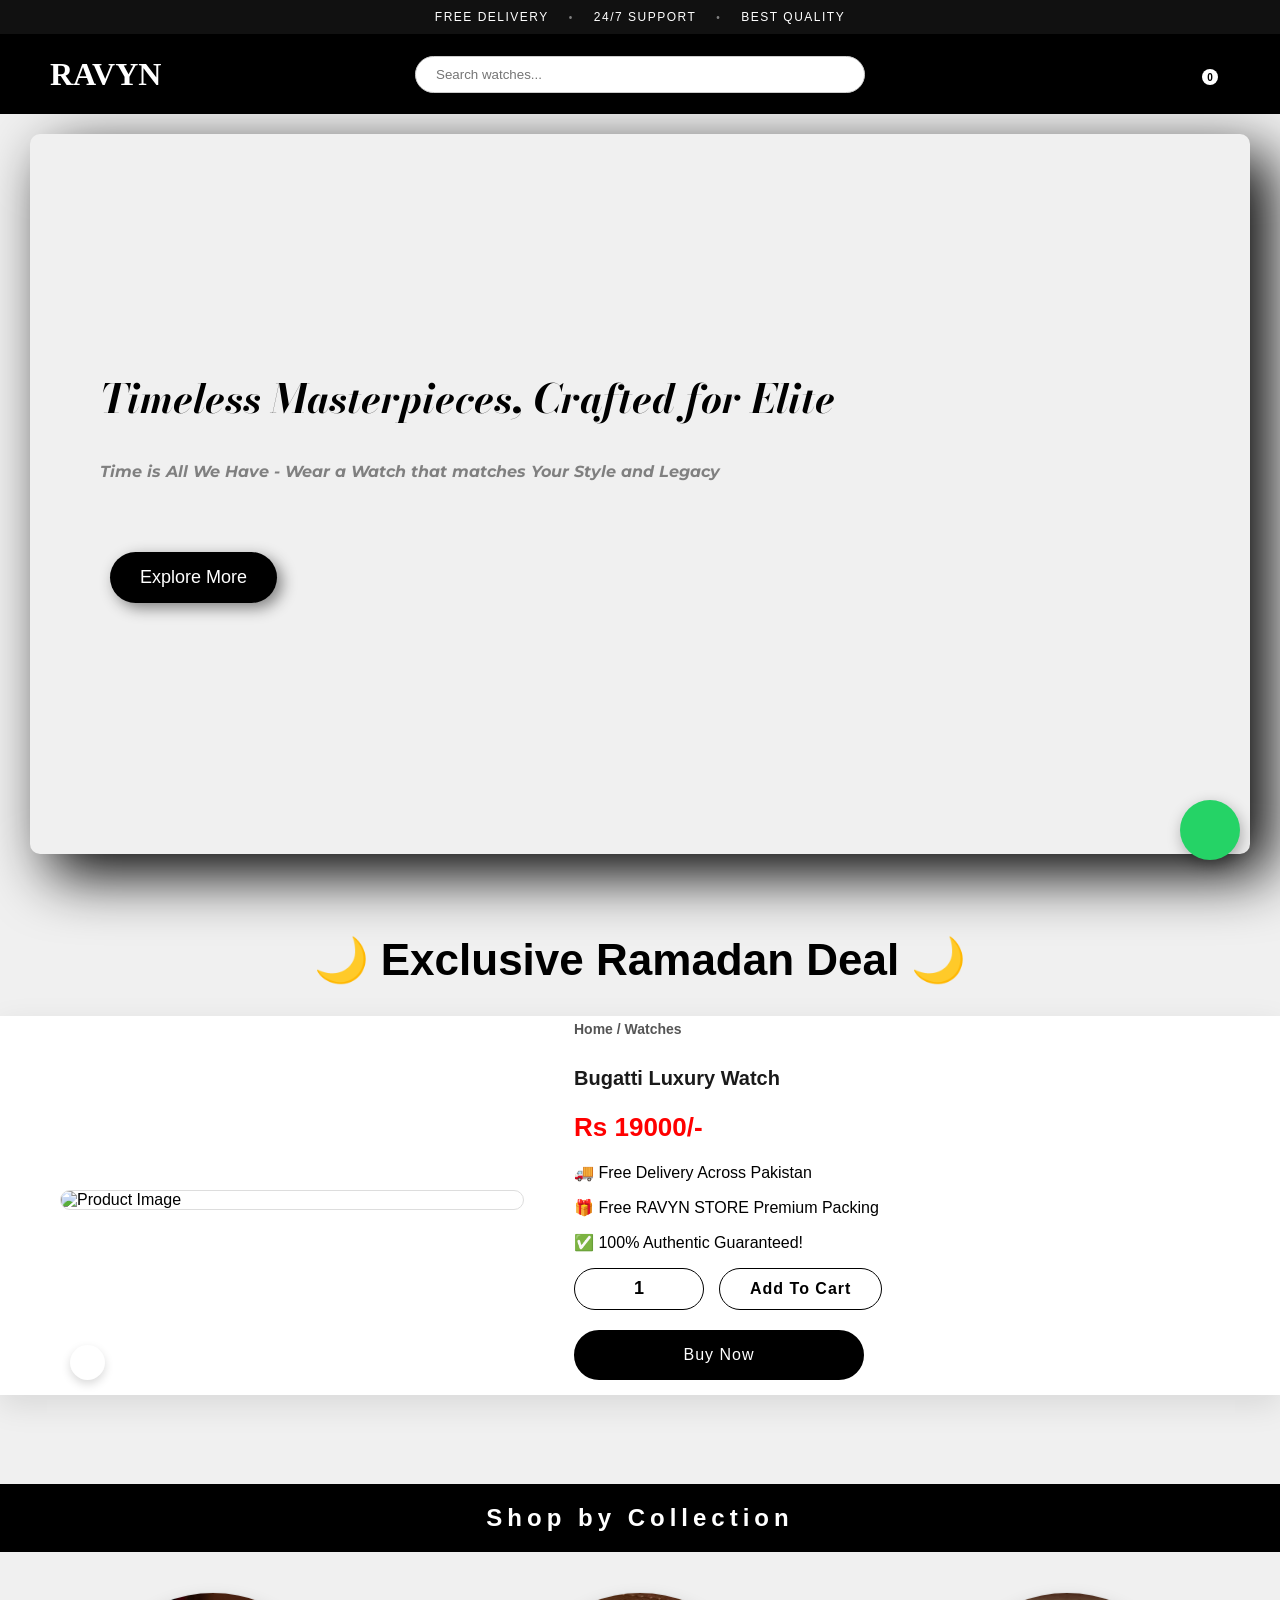
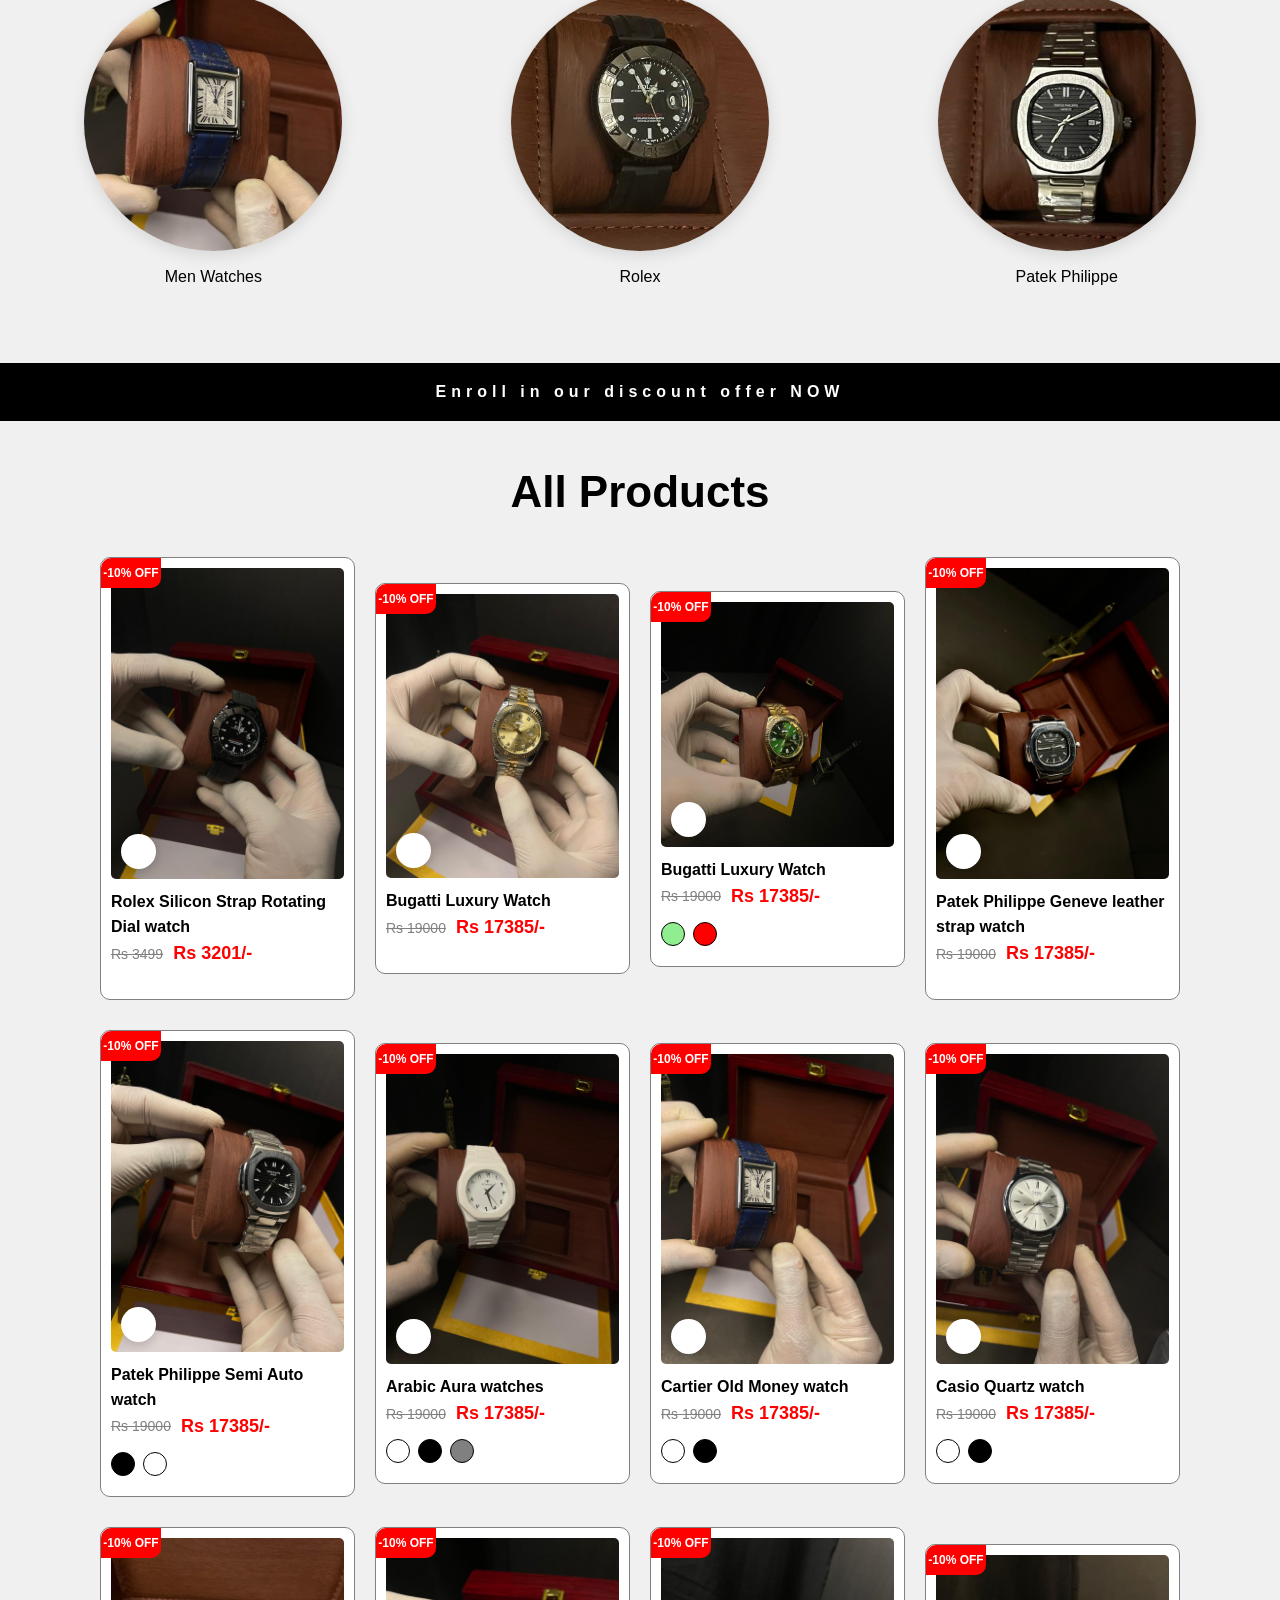
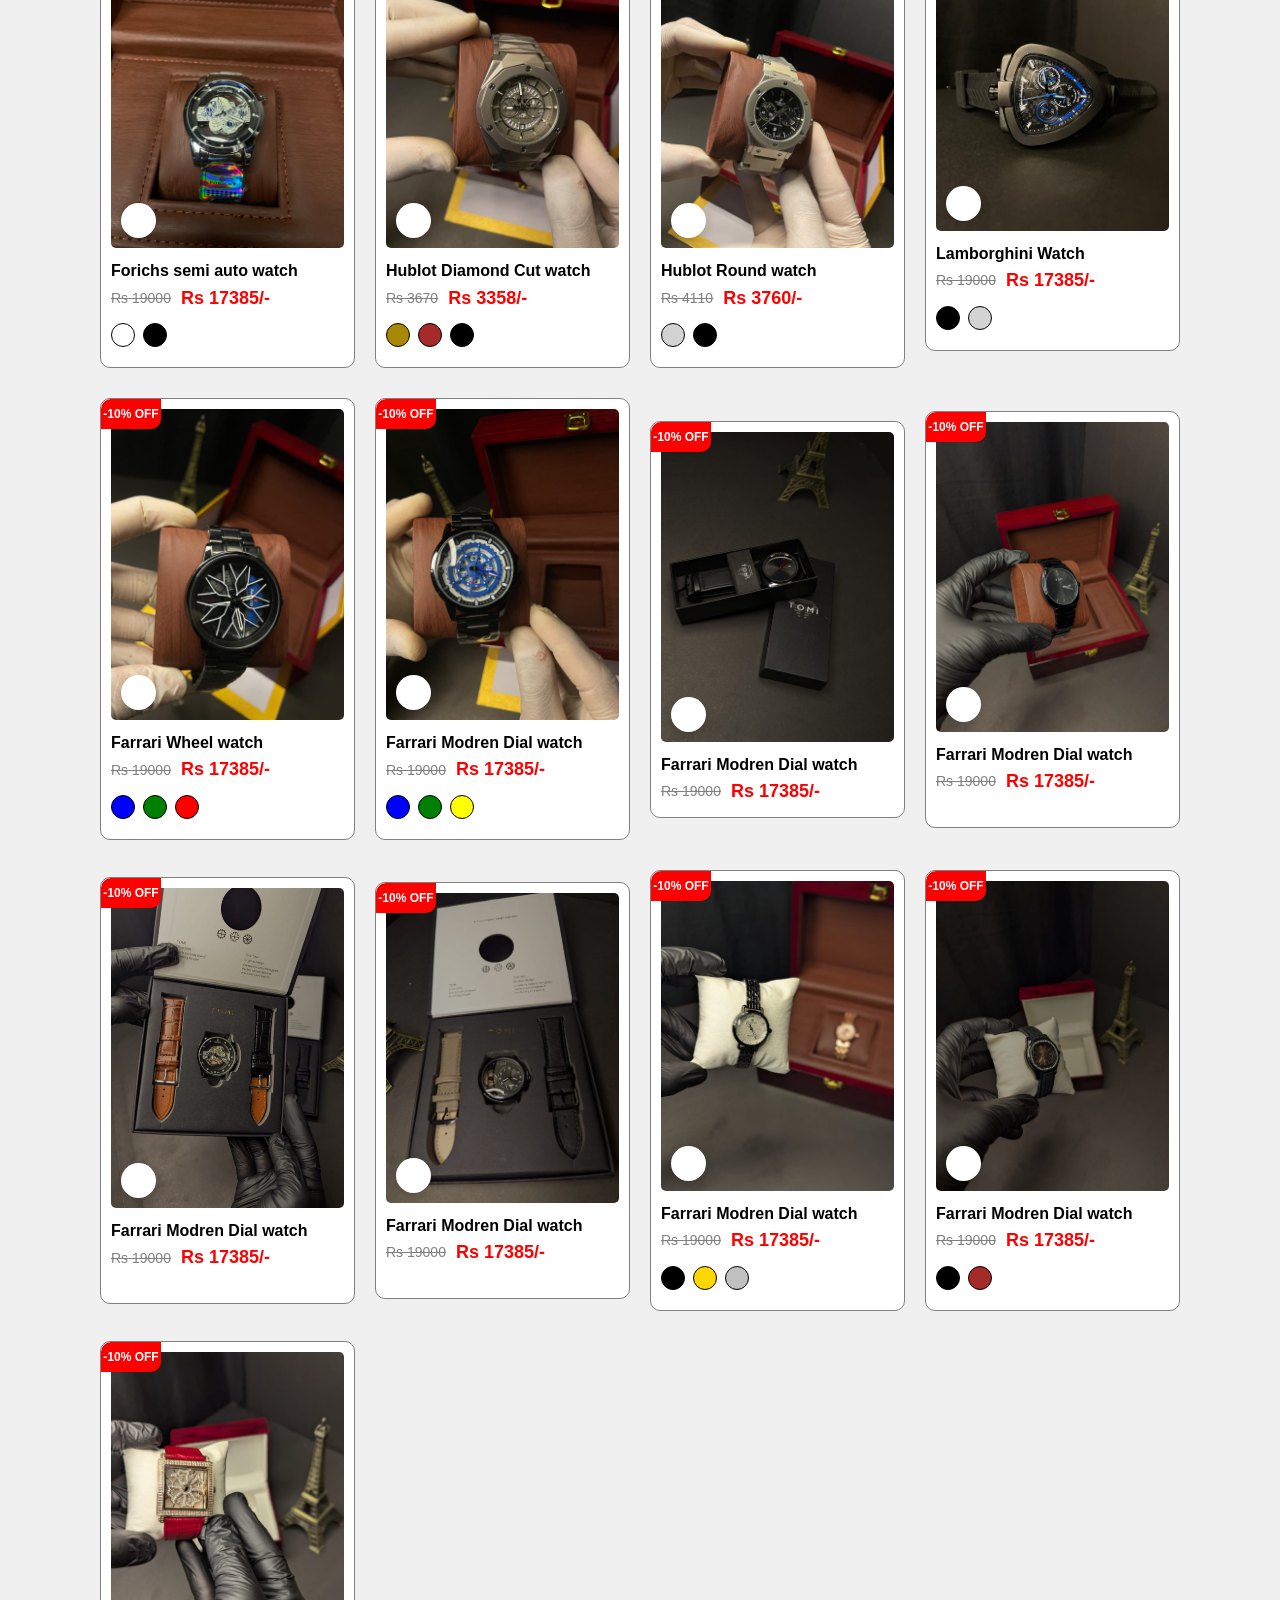
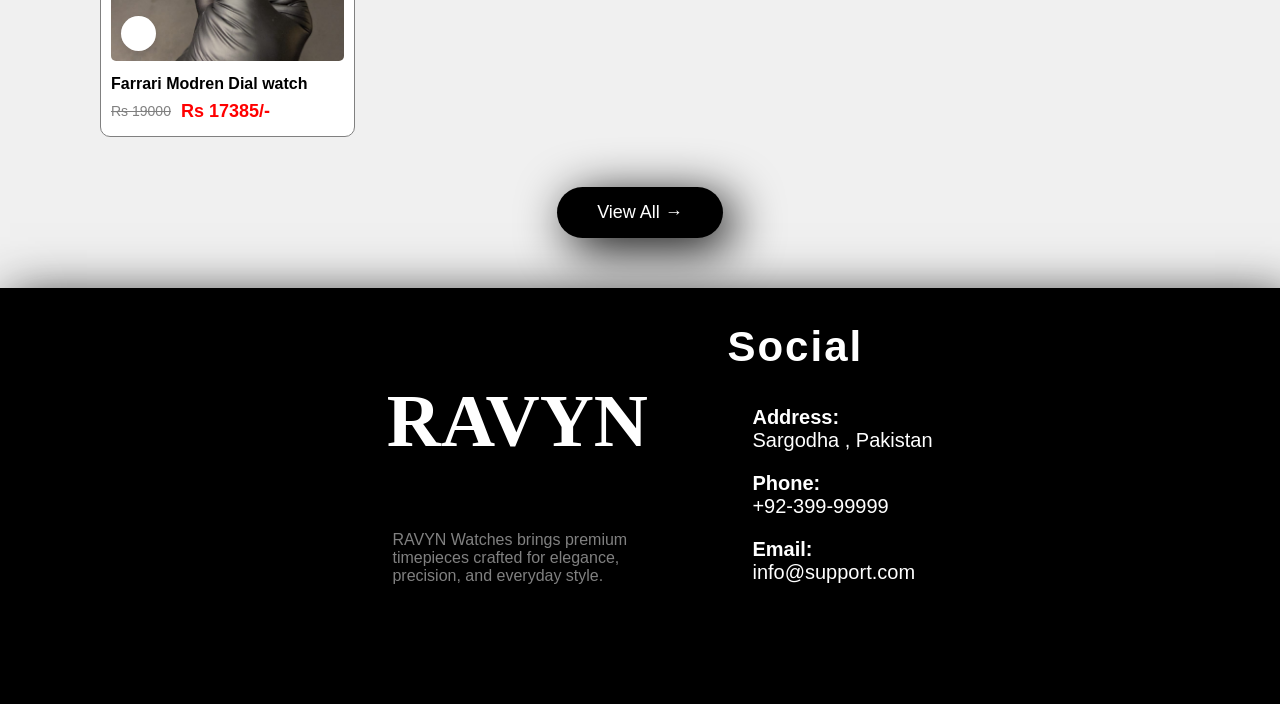
==== commit 8fe39a21: "redesign the cart" ====
--- a/index.html
+++ b/index.html
@@ -52,7 +52,9 @@
         <a href="collection.html?category=rolex-watch" class="mobile-only-link"><p class="menu">Rolex</p></a>
         
         <a href="wishlist.html" class="nav-cart-link"><p class="menu">Wishlist</p></a>
-        <a href="cart.html" class="nav-cart-link"><p class="menu">Cart</p></a>
+        
+        <a href="javascript:void(0);" class="nav-cart-link open-cart-btn"><p class="menu">Cart</p></a>
+        
         <i class="fa fa-window-close" id="close" aria-hidden="true"></i>
     </div>
 
@@ -68,9 +70,9 @@
           <span id="wishlist-count">0</span>
         </a>
 
-        <a href="cart.html" class="cart-button">
+        <a href="javascript:void(0);" class="cart-button open-cart-btn">
             <i class="fa-solid fa-cart-shopping header-cart"></i>
-            <span>0</span>
+            <span class="cart-count-badge">0</span>
         </a>
         
         <div class="mobile">
@@ -114,9 +116,9 @@
           <input type="text" class="quantity-input" id="qty-input" value="1" readonly="">
           <button class="qty-btn" id="qty-plus"><i class="fa-solid fa-plus"></i></button>
         </div>
-        <button class="add-cart-btn">Add To Cart</button>
-      </div>
-      <button class="buy-now-btn buy-btn">Buy Now</button>  
+        <button class="add-cart-btn" onclick="addToCart(event, 'bugatti-luxury-watch')">Add To Cart</button>
+      </div>
+      <button class="buy-now-btn buy-btn" onclick="window.location.href='checkout.html'">Buy Now</button>  
     </div>
   </section>
   
@@ -148,22 +150,6 @@
           <img src="./Images/product/Women/women-1-silver.jpg" alt="Women Watches">
           <p>Women Watches</p>
         </div>
-        <div class="slide" data-category="aura-watch">
-          <img src="./Images/product/Aura/aura-cata.jpg" alt="Aura">
-          <p>Aura</p>
-        </div>
-        <div class="slide" data-category="cartiner-watch">
-          <img src="./Images/product/Cartiner/cartiner-cata.jpg" alt="Cartiner">
-          <p>Cartier</p>
-        </div>
-        <div class="slide" data-category="casio-watch">
-          <img src="./Images/product/Casio/casio-cata.jpg" alt="Casio">
-          <p>Casio</p>
-        </div>
-        <div class="slide" data-category="forchs-watch">
-          <img src="./Images/product/Forchs/forchs-cata.jpg" alt="Forchs">
-          <p>Forichs</p>
-        </div>
       </div>
     </div>
   </section>
@@ -178,48 +164,6 @@
     </div>
   </section>
   
-  <section class="reviews-section">
-    <div class="heading-container">
-        <p class="product-heading">What Our Customers Say</p>
-    </div>
-
-    <div class="reviews-grid-container">
-        <div class="review-card">
-            <div class="review-stars">
-                <i class="fa-solid fa-star"></i><i class="fa-solid fa-star"></i><i class="fa-solid fa-star"></i><i class="fa-solid fa-star"></i><i class="fa-solid fa-star"></i>
-            </div>
-            <h4 class="review-title">Absolutely Stunning!</h4>
-            <p class="review-body">"The craftsmanship is incredible. It looks even better in person than in the photos. Highly recommend RAVYN."</p>
-            <div class="review-author">
-                <span class="author-name">Sarah K.</span>
-                <span class="verified-badge"><i class="fa-solid fa-circle-check"></i> Verified Buyer</span>
-            </div>
-        </div>
-        <div class="review-card">
-            <div class="review-stars">
-                <i class="fa-solid fa-star"></i><i class="fa-solid fa-star"></i><i class="fa-solid fa-star"></i><i class="fa-solid fa-star"></i><i class="fa-regular fa-star"></i>
-            </div>
-            <h4 class="review-title">Great Daily Wear</h4>
-            <p class="review-body">"I bought the automatic watch for daily office wear. It's classy and keeps perfect time. The packaging was impressive."</p>
-            <div class="review-author">
-                <span class="author-name">Ahmed R.</span>
-                <span class="verified-badge"><i class="fa-solid fa-circle-check"></i> Verified Buyer</span>
-            </div>
-        </div>
-        <div class="review-card">
-            <div class="review-stars">
-                <i class="fa-solid fa-star"></i><i class="fa-solid fa-star"></i><i class="fa-solid fa-star"></i><i class="fa-solid fa-star"></i><i class="fa-solid fa-star"></i>
-            </div>
-            <h4 class="review-title">Exceptional Service</h4>
-            <p class="review-body">"Support team was incredibly helpful. Delivery to Lahore took only 2 days. The watch is perfect."</p>
-            <div class="review-author">
-                <span class="author-name">Bilal M.</span>
-                <span class="verified-badge"><i class="fa-solid fa-circle-check"></i> Verified Buyer</span>
-            </div>
-        </div>
-    </div>
-  </section>
-
   <footer class="footer">
     <div class="footer-left-section">
         <h1>RAVYN</h1>
@@ -253,7 +197,7 @@
       <i class="fa-regular fa-heart"></i>
       <span class="label">Saved</span>
     </a>
-    <a href="cart.html" class="mobile-nav-item">
+    <a href="javascript:void(0);" class="mobile-nav-item open-cart-btn">
       <i class="fa-solid fa-cart-shopping"></i>
       <span class="label">Cart</span>
     </a>
@@ -282,6 +226,24 @@
     <i class="fa-brands fa-whatsapp"></i>
   </a>
 
+  <div class="cart-overlay" id="cartOverlay"></div>
+  <div class="side-cart-panel" id="sideCartPanel">
+      <div class="cart-panel-header">
+          <h2>Your Cart</h2>
+          <i class="fa fa-window-close" id="closeCartPanel"></i>
+      </div>
+      <div class="cart-panel-body" id="cartPanelBody">
+          </div>
+      <div class="cart-panel-footer">
+          <div class="cart-subtotal">
+              <span>Subtotal:</span>
+              <span id="cartPanelTotal">Rs 0</span>
+          </div>
+          <p class="cart-tax-note">Taxes and shipping calculated at checkout</p>
+          <button class="checkout-btn" onclick="window.location.href='checkout.html'">Proceed to Checkout</button>
+      </div>
+  </div>
+
   <script src="./Script/data.js"></script>
   <script src="./Script/index.js"></script>
 </body>
--- a/Styles/index.css
+++ b/Styles/index.css
@@ -620,4 +620,216 @@
 .qty-btn {
     position: relative;
     z-index: 20; 
+}
+/* =========================================
+   SLIDING CART PANEL & OVERLAY
+   ========================================= */
+
+/* Dark background overlay */
+.cart-overlay {
+    position: fixed;
+    top: 0;
+    left: 0;
+    width: 100%;
+    height: 100vh;
+    background: rgba(0, 0, 0, 0.6);
+    z-index: 2999;
+    opacity: 0;
+    visibility: hidden;
+    transition: opacity 0.3s ease, visibility 0.3s ease;
+}
+
+.cart-overlay.active {
+    opacity: 1;
+    visibility: visible;
+}
+
+/* The Sliding Drawer */
+.side-cart-panel {
+    position: fixed;
+    top: 0;
+    right: -100%; /* Hidden off-screen by default */
+    width: 400px;
+    height: 100vh;
+    background: white;
+    z-index: 3000;
+    transition: right 0.4s cubic-bezier(0.25, 0.8, 0.25, 1);
+    box-shadow: -5px 0 25px rgba(0,0,0,0.2);
+    display: flex;
+    flex-direction: column;
+}
+
+.side-cart-panel.active {
+    right: 0;
+}
+
+/* Header of the cart */
+.cart-panel-header {
+    display: flex;
+    justify-content: space-between;
+    align-items: center;
+    padding: 20px;
+    border-bottom: 1px solid #eee;
+    background-color: #fafafa;
+}
+
+.cart-panel-header h2 {
+    margin: 0;
+    font-family: 'Times New Roman', serif;
+    font-size: 24px;
+}
+
+.cart-panel-header i {
+    font-size: 24px;
+    cursor: pointer;
+    color: #333;
+    transition: color 0.2s;
+}
+
+.cart-panel-header i:hover {
+    color: red;
+}
+
+/* Body (Scrollable list of items) */
+.cart-panel-body {
+    flex-grow: 1;
+    overflow-y: auto;
+    padding: 20px;
+}
+
+/* Empty State */
+.empty-cart-msg {
+    text-align: center;
+    color: gray;
+    margin-top: 50px;
+    font-family: Arial, sans-serif;
+}
+
+/* Individual Cart Item */
+.cart-drawer-item {
+    display: flex;
+    margin-bottom: 20px;
+    border-bottom: 1px solid #f0f0f0;
+    padding-bottom: 15px;
+}
+
+.cart-drawer-img {
+    width: 80px;
+    height: 80px;
+    object-fit: cover;
+    border-radius: 8px;
+    border: 1px solid #eee;
+}
+
+.cart-drawer-details {
+    margin-left: 15px;
+    flex-grow: 1;
+    display: flex;
+    flex-direction: column;
+    justify-content: space-between;
+}
+
+.cart-drawer-title {
+    font-size: 14px;
+    font-weight: bold;
+    margin: 0 0 5px 0;
+    font-family: Arial, sans-serif;
+}
+
+.cart-drawer-price {
+    font-size: 14px;
+    color: red;
+    margin: 0;
+}
+
+.cart-drawer-actions {
+    display: flex;
+    justify-content: space-between;
+    align-items: center;
+    margin-top: 10px;
+}
+
+/* Quantity Controls in Drawer */
+.drawer-qty-box {
+    display: flex;
+    align-items: center;
+    border: 1px solid #ccc;
+    border-radius: 4px;
+    overflow: hidden;
+}
+
+.drawer-qty-btn {
+    background: #f9f9f9;
+    border: none;
+    padding: 5px 10px;
+    cursor: pointer;
+    font-size: 14px;
+}
+
+.drawer-qty-btn:hover {
+    background: #eee;
+}
+
+.drawer-qty-input {
+    width: 30px;
+    text-align: center;
+    border: none;
+    border-left: 1px solid #ccc;
+    border-right: 1px solid #ccc;
+    font-size: 14px;
+    pointer-events: none; /* User shouldn't type manually here */
+}
+
+/* Remove button */
+.drawer-remove-btn {
+    background: none;
+    border: none;
+    color: gray;
+    text-decoration: underline;
+    cursor: pointer;
+    font-size: 12px;
+}
+
+.drawer-remove-btn:hover {
+    color: black;
+}
+
+/* Footer of the cart */
+.cart-panel-footer {
+    padding: 20px;
+    border-top: 1px solid #eee;
+    background-color: #fafafa;
+}
+
+.cart-subtotal {
+    display: flex;
+    justify-content: space-between;
+    font-size: 18px;
+    font-weight: bold;
+    margin-bottom: 5px;
+    font-family: Arial, sans-serif;
+}
+
+.cart-tax-note {
+    font-size: 11px;
+    color: gray;
+    text-align: center;
+    margin-bottom: 15px;
+}
+
+.checkout-btn {
+    width: 100%;
+    padding: 15px;
+    background-color: black;
+    color: white;
+    border: none;
+    font-size: 16px;
+    font-weight: bold;
+    cursor: pointer;
+    border-radius: 5px;
+    transition: background 0.2s;
+}
+
+.checkout-btn:hover {
+    background-color: #333;
 }
--- a/Styles/responsive.css
+++ b/Styles/responsive.css
@@ -417,7 +417,12 @@
         text-align: center;
     }
 }
-
+/* Mobile responsiveness for the Drawer */
+@media (max-width: 450px) {
+    .side-cart-panel {
+        width: 100%; /* Takes full width on very small phones */
+    }
+}
 @media (max-width: 430px) {
     .header {
         height: 50px;
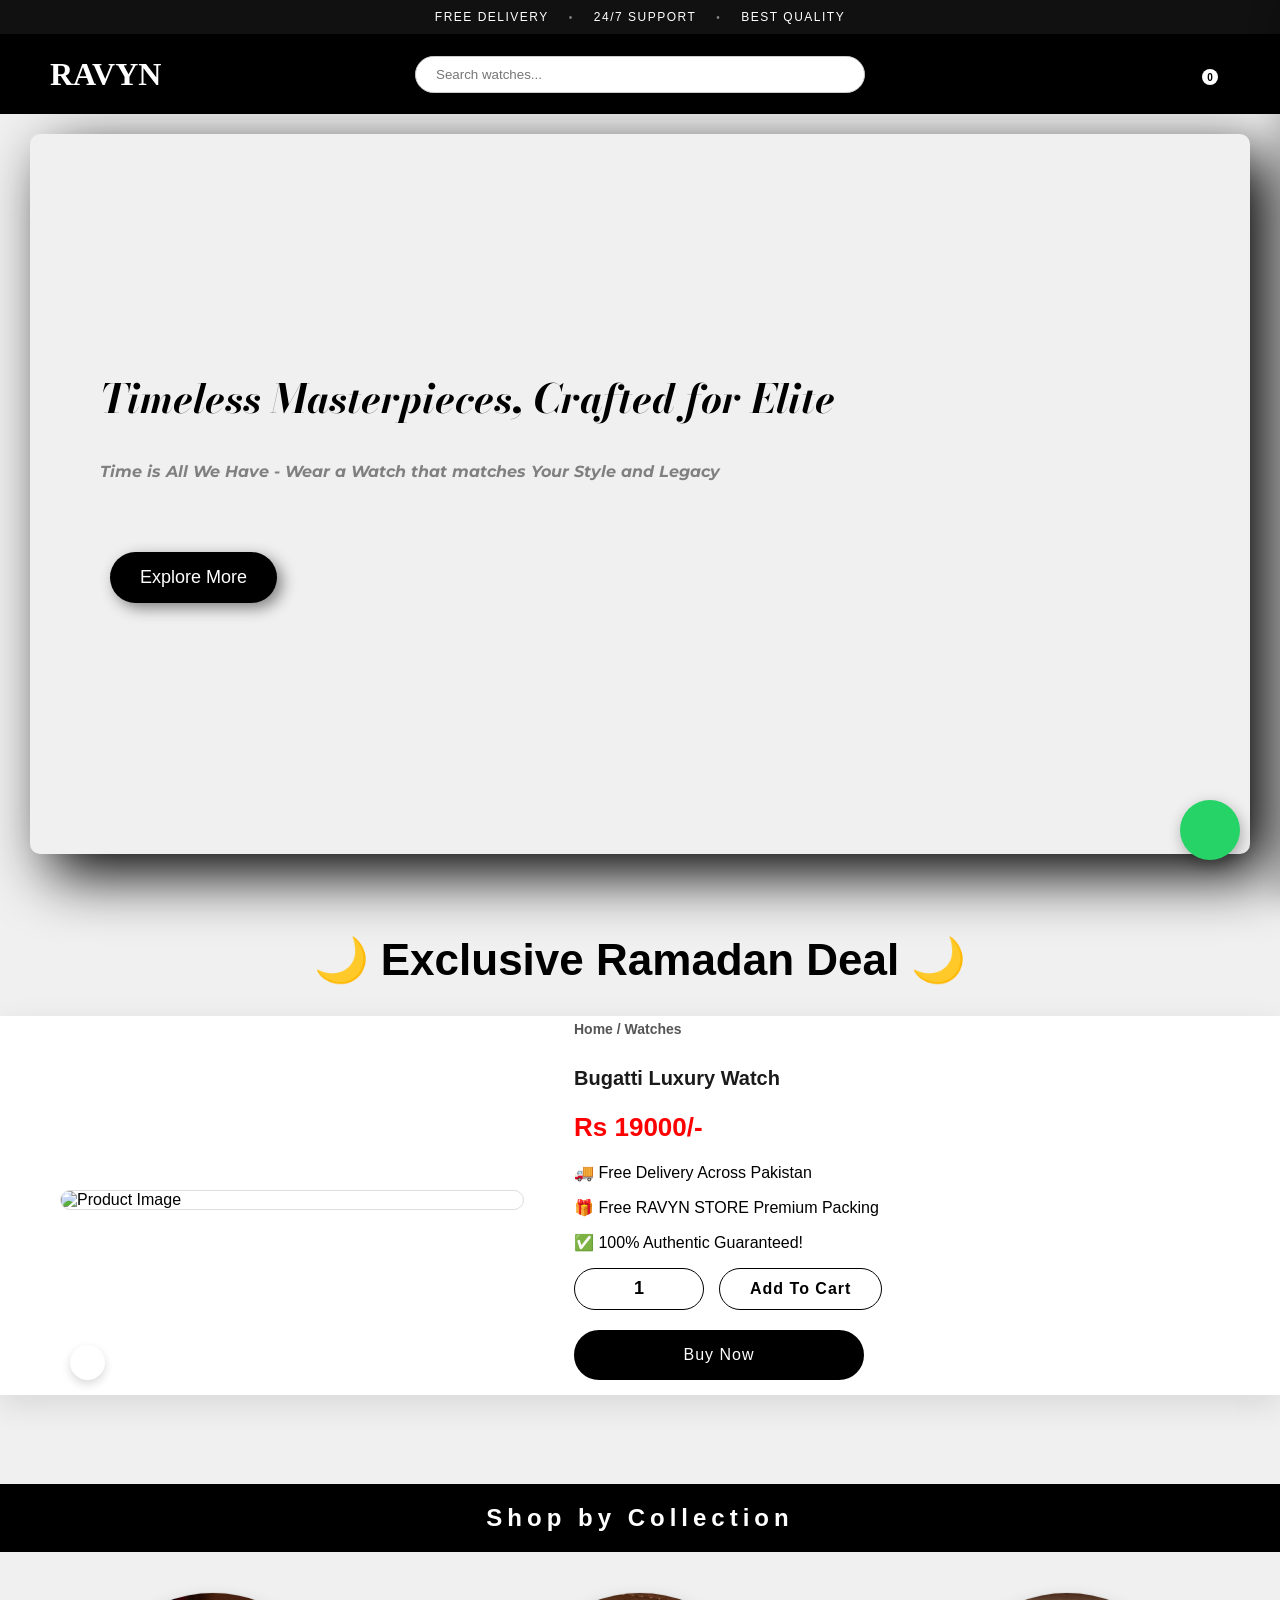
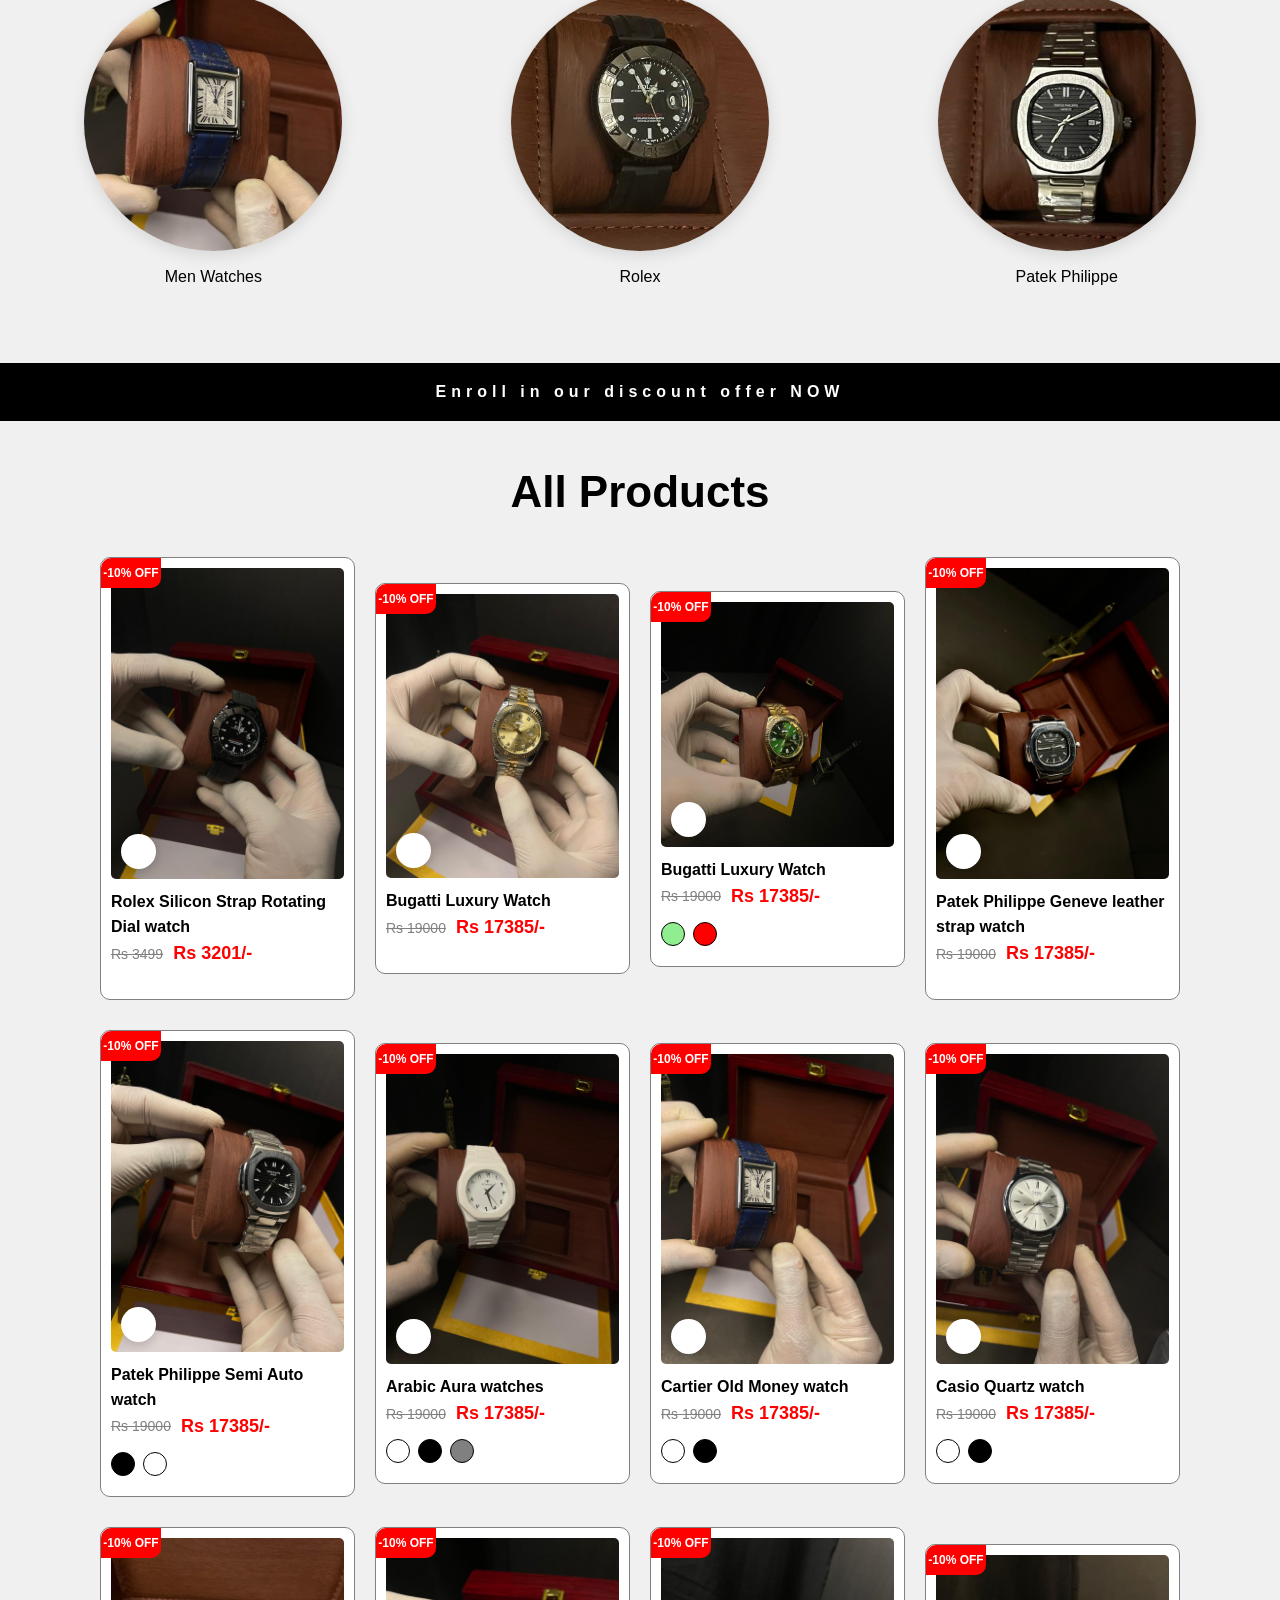
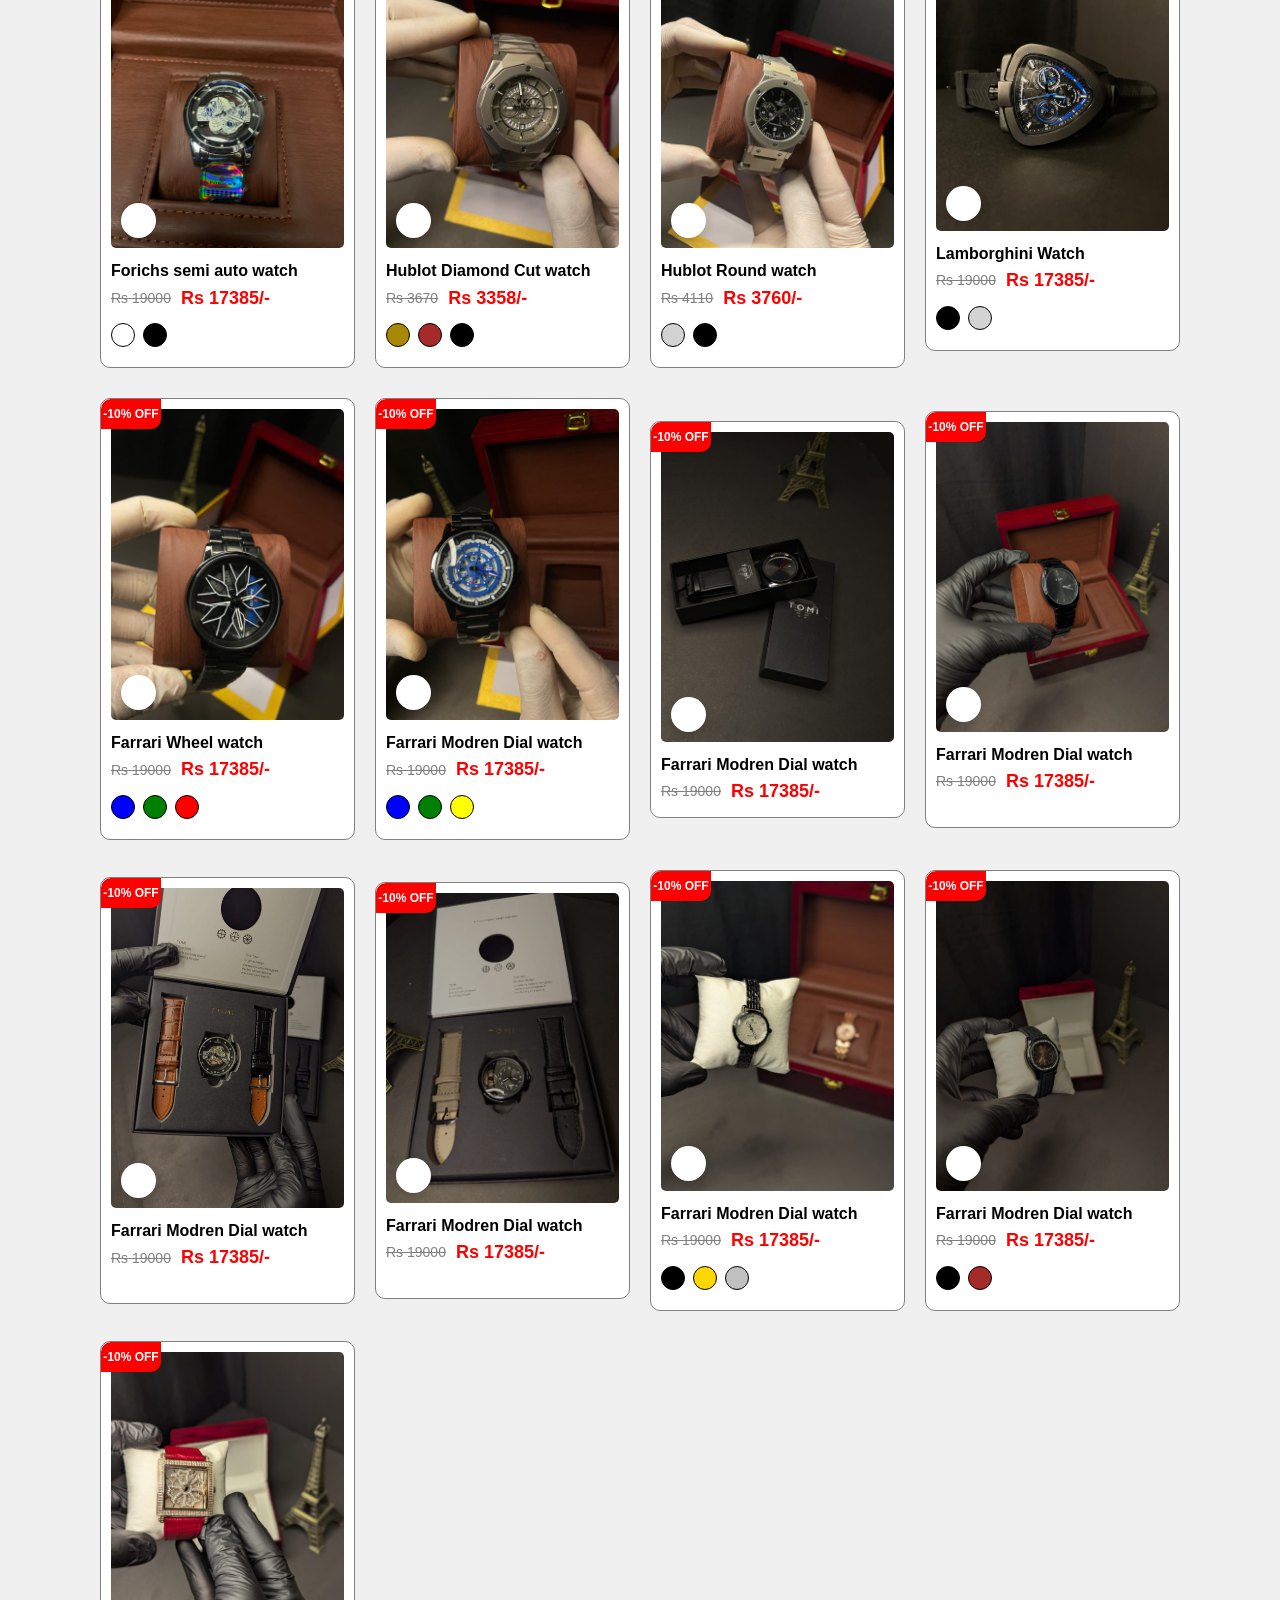
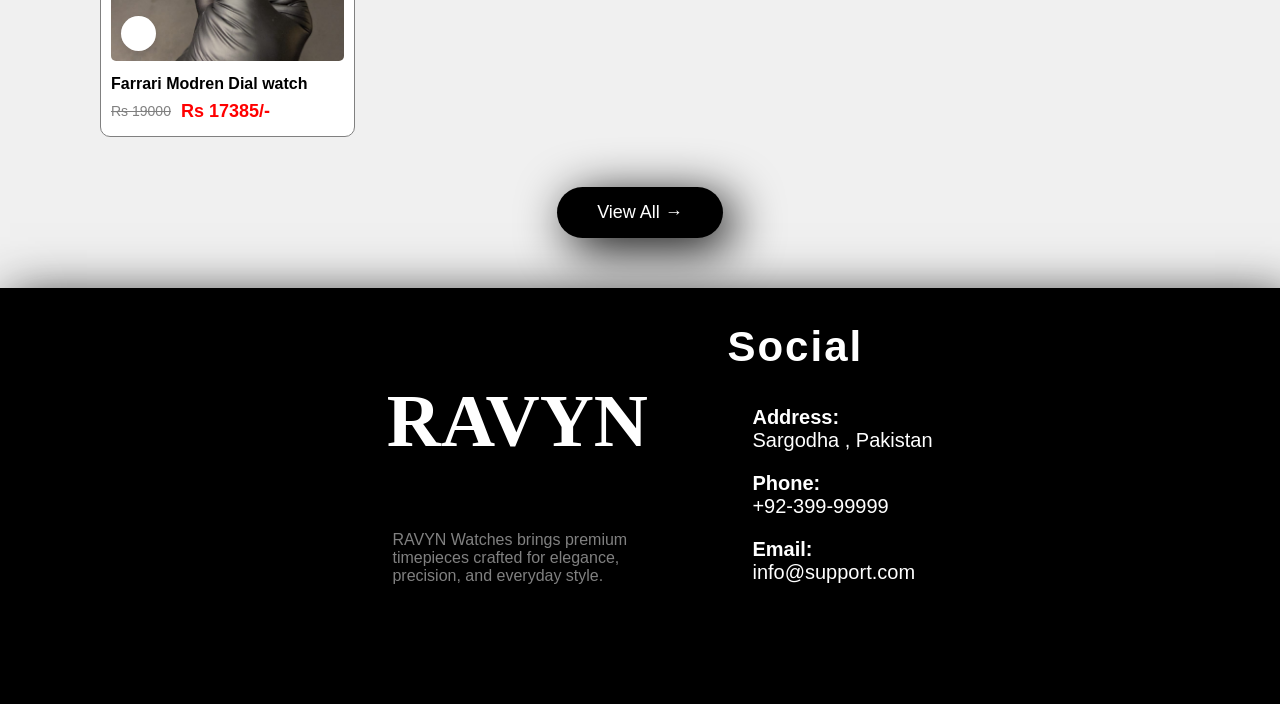
==== commit 5a2e10cd: "fix the cart feature on all pages" ====
--- a/index.html
+++ b/index.html
@@ -122,7 +122,7 @@
     </div>
   </section>
   
-  <section class="carousel-wrapper" onmouseover="stopAutoPlay()" onmouseout="startAutoPlay()">
+  <section class="carousel-wrapper">
     <h2 class="product-deal">Shop by Collection</h2>
     <div class="slider-container">
       <div class="slider-track">
@@ -197,10 +197,12 @@
       <i class="fa-regular fa-heart"></i>
       <span class="label">Saved</span>
     </a>
-    <a href="javascript:void(0);" class="mobile-nav-item open-cart-btn">
+    
+    <a href="#" class="mobile-nav-item open-cart-btn">
       <i class="fa-solid fa-cart-shopping"></i>
       <span class="label">Cart</span>
     </a>
+    
     <div class="mobile-nav-item" id="mobileSearchTrigger">
       <i class="fa-solid fa-magnifying-glass"></i>
       <span class="label">Search</span>
--- a/Styles/index.css
+++ b/Styles/index.css
@@ -260,8 +260,8 @@
    ========================================= */
 .wishlist-toggle-btn {
     position: absolute;
-    bottom: 10px; /* Anchored to the bottom */
-    left: 10px;   /* Anchored to the left */
+    bottom: 10px; 
+    left: 10px;   
     background: white;
     border: none;
     border-radius: 50%;
@@ -272,7 +272,7 @@
     align-items: center;
     box-shadow: 0 4px 10px rgba(0,0,0,0.15);
     cursor: pointer;
-    z-index: 25; /* Matches Cart btn to stay above anti-copy shield */
+    z-index: 25; 
     transition: transform 0.2s ease, box-shadow 0.2s ease;
     color: #333;
 }
@@ -621,215 +621,4 @@
     position: relative;
     z-index: 20; 
 }
-/* =========================================
-   SLIDING CART PANEL & OVERLAY
-   ========================================= */
-
-/* Dark background overlay */
-.cart-overlay {
-    position: fixed;
-    top: 0;
-    left: 0;
-    width: 100%;
-    height: 100vh;
-    background: rgba(0, 0, 0, 0.6);
-    z-index: 2999;
-    opacity: 0;
-    visibility: hidden;
-    transition: opacity 0.3s ease, visibility 0.3s ease;
-}
-
-.cart-overlay.active {
-    opacity: 1;
-    visibility: visible;
-}
-
-/* The Sliding Drawer */
-.side-cart-panel {
-    position: fixed;
-    top: 0;
-    right: -100%; /* Hidden off-screen by default */
-    width: 400px;
-    height: 100vh;
-    background: white;
-    z-index: 3000;
-    transition: right 0.4s cubic-bezier(0.25, 0.8, 0.25, 1);
-    box-shadow: -5px 0 25px rgba(0,0,0,0.2);
-    display: flex;
-    flex-direction: column;
-}
-
-.side-cart-panel.active {
-    right: 0;
-}
-
-/* Header of the cart */
-.cart-panel-header {
-    display: flex;
-    justify-content: space-between;
-    align-items: center;
-    padding: 20px;
-    border-bottom: 1px solid #eee;
-    background-color: #fafafa;
-}
-
-.cart-panel-header h2 {
-    margin: 0;
-    font-family: 'Times New Roman', serif;
-    font-size: 24px;
-}
-
-.cart-panel-header i {
-    font-size: 24px;
-    cursor: pointer;
-    color: #333;
-    transition: color 0.2s;
-}
-
-.cart-panel-header i:hover {
-    color: red;
-}
-
-/* Body (Scrollable list of items) */
-.cart-panel-body {
-    flex-grow: 1;
-    overflow-y: auto;
-    padding: 20px;
-}
-
-/* Empty State */
-.empty-cart-msg {
-    text-align: center;
-    color: gray;
-    margin-top: 50px;
-    font-family: Arial, sans-serif;
-}
-
-/* Individual Cart Item */
-.cart-drawer-item {
-    display: flex;
-    margin-bottom: 20px;
-    border-bottom: 1px solid #f0f0f0;
-    padding-bottom: 15px;
-}
-
-.cart-drawer-img {
-    width: 80px;
-    height: 80px;
-    object-fit: cover;
-    border-radius: 8px;
-    border: 1px solid #eee;
-}
-
-.cart-drawer-details {
-    margin-left: 15px;
-    flex-grow: 1;
-    display: flex;
-    flex-direction: column;
-    justify-content: space-between;
-}
-
-.cart-drawer-title {
-    font-size: 14px;
-    font-weight: bold;
-    margin: 0 0 5px 0;
-    font-family: Arial, sans-serif;
-}
-
-.cart-drawer-price {
-    font-size: 14px;
-    color: red;
-    margin: 0;
-}
-
-.cart-drawer-actions {
-    display: flex;
-    justify-content: space-between;
-    align-items: center;
-    margin-top: 10px;
-}
-
-/* Quantity Controls in Drawer */
-.drawer-qty-box {
-    display: flex;
-    align-items: center;
-    border: 1px solid #ccc;
-    border-radius: 4px;
-    overflow: hidden;
-}
-
-.drawer-qty-btn {
-    background: #f9f9f9;
-    border: none;
-    padding: 5px 10px;
-    cursor: pointer;
-    font-size: 14px;
-}
-
-.drawer-qty-btn:hover {
-    background: #eee;
-}
-
-.drawer-qty-input {
-    width: 30px;
-    text-align: center;
-    border: none;
-    border-left: 1px solid #ccc;
-    border-right: 1px solid #ccc;
-    font-size: 14px;
-    pointer-events: none; /* User shouldn't type manually here */
-}
-
-/* Remove button */
-.drawer-remove-btn {
-    background: none;
-    border: none;
-    color: gray;
-    text-decoration: underline;
-    cursor: pointer;
-    font-size: 12px;
-}
-
-.drawer-remove-btn:hover {
-    color: black;
-}
-
-/* Footer of the cart */
-.cart-panel-footer {
-    padding: 20px;
-    border-top: 1px solid #eee;
-    background-color: #fafafa;
-}
-
-.cart-subtotal {
-    display: flex;
-    justify-content: space-between;
-    font-size: 18px;
-    font-weight: bold;
-    margin-bottom: 5px;
-    font-family: Arial, sans-serif;
-}
-
-.cart-tax-note {
-    font-size: 11px;
-    color: gray;
-    text-align: center;
-    margin-bottom: 15px;
-}
-
-.checkout-btn {
-    width: 100%;
-    padding: 15px;
-    background-color: black;
-    color: white;
-    border: none;
-    font-size: 16px;
-    font-weight: bold;
-    cursor: pointer;
-    border-radius: 5px;
-    transition: background 0.2s;
-}
-
-.checkout-btn:hover {
-    background-color: #333;
-}+
--- a/Styles/header-footer.css
+++ b/Styles/header-footer.css
@@ -374,4 +374,218 @@
 
 i {
   border: none;
+}
+/* =========================================
+   SLIDING CART PANEL & OVERLAY (GLOBAL)
+   ========================================= */
+
+/* Dark background overlay */
+.cart-overlay {
+    position: fixed;
+    top: 0;
+    left: 0;
+    width: 100vw;
+    height: 100vh;
+    background: rgba(0, 0, 0, 0.6);
+    z-index: 2999;
+    opacity: 0;
+    visibility: hidden;
+    transition: opacity 0.3s ease, visibility 0.3s ease;
+}
+
+.cart-overlay.active {
+    opacity: 1;
+    visibility: visible;
+}
+
+/* The Sliding Drawer */
+.side-cart-panel {
+    position: fixed;
+    top: 0;
+    right: 0; 
+    transform: translateX(100%); 
+    width: 400px;
+    max-width: 100vw; 
+    height: 100vh;
+    background: white;
+    z-index: 3000;
+    transition: transform 0.4s cubic-bezier(0.25, 0.8, 0.25, 1);
+    box-shadow: -5px 0 25px rgba(0,0,0,0.2);
+    display: flex;
+    flex-direction: column;
+}
+
+.side-cart-panel.active {
+    transform: translateX(0); 
+}
+
+/* Header of the cart */
+.cart-panel-header {
+    display: flex;
+    justify-content: space-between;
+    align-items: center;
+    padding: 20px;
+    border-bottom: 1px solid #eee;
+    background-color: #fafafa;
+}
+
+.cart-panel-header h2 {
+    margin: 0;
+    font-family: 'Times New Roman', serif;
+    font-size: 24px;
+}
+
+.cart-panel-header i {
+    font-size: 24px;
+    cursor: pointer;
+    color: #333;
+    transition: color 0.2s;
+}
+
+.cart-panel-header i:hover {
+    color: red;
+}
+
+/* Body (Scrollable list of items) */
+.cart-panel-body {
+    flex-grow: 1;
+    overflow-y: auto;
+    padding: 20px;
+}
+
+/* Empty State */
+.empty-cart-msg {
+    text-align: center;
+    color: gray;
+    margin-top: 50px;
+    font-family: Arial, sans-serif;
+}
+
+/* Individual Cart Item */
+.cart-drawer-item {
+    display: flex;
+    margin-bottom: 20px;
+    border-bottom: 1px solid #f0f0f0;
+    padding-bottom: 15px;
+}
+
+.cart-drawer-img {
+    width: 80px;
+    height: 80px;
+    object-fit: cover;
+    border-radius: 8px;
+    border: 1px solid #eee;
+}
+
+.cart-drawer-details {
+    margin-left: 15px;
+    flex-grow: 1;
+    display: flex;
+    flex-direction: column;
+    justify-content: space-between;
+}
+
+.cart-drawer-title {
+    font-size: 14px;
+    font-weight: bold;
+    margin: 0 0 5px 0;
+    font-family: Arial, sans-serif;
+}
+
+.cart-drawer-price {
+    font-size: 14px;
+    color: red;
+    margin: 0;
+}
+
+.cart-drawer-actions {
+    display: flex;
+    justify-content: space-between;
+    align-items: center;
+    margin-top: 10px;
+}
+
+/* Quantity Controls in Drawer */
+.drawer-qty-box {
+    display: flex;
+    align-items: center;
+    border: 1px solid #ccc;
+    border-radius: 4px;
+    overflow: hidden;
+}
+
+.drawer-qty-btn {
+    background: #f9f9f9;
+    border: none;
+    padding: 5px 10px;
+    cursor: pointer;
+    font-size: 14px;
+}
+
+.drawer-qty-btn:hover {
+    background: #eee;
+}
+
+.drawer-qty-input {
+    width: 30px;
+    text-align: center;
+    border: none;
+    border-left: 1px solid #ccc;
+    border-right: 1px solid #ccc;
+    font-size: 14px;
+    pointer-events: none; 
+}
+
+/* Remove button */
+.drawer-remove-btn {
+    background: none;
+    border: none;
+    color: gray;
+    text-decoration: underline;
+    cursor: pointer;
+    font-size: 12px;
+}
+
+.drawer-remove-btn:hover {
+    color: black;
+}
+
+/* Footer of the cart */
+.cart-panel-footer {
+    padding: 20px;
+    border-top: 1px solid #eee;
+    background-color: #fafafa;
+}
+
+.cart-subtotal {
+    display: flex;
+    justify-content: space-between;
+    font-size: 18px;
+    font-weight: bold;
+    margin-bottom: 5px;
+    font-family: Arial, sans-serif;
+}
+
+.cart-tax-note {
+    font-size: 11px;
+    color: gray;
+    text-align: center;
+    margin-bottom: 15px;
+}
+
+.checkout-btn {
+    width: 100%;
+    padding: 15px;
+    background-color: black;
+    color: white;
+    border: none;
+    font-size: 16px;
+    font-weight: bold;
+    cursor: pointer;
+    border-radius: 5px;
+    transition: background 0.2s;
+}
+
+.checkout-btn:hover {
+    background-color: #333;
 }
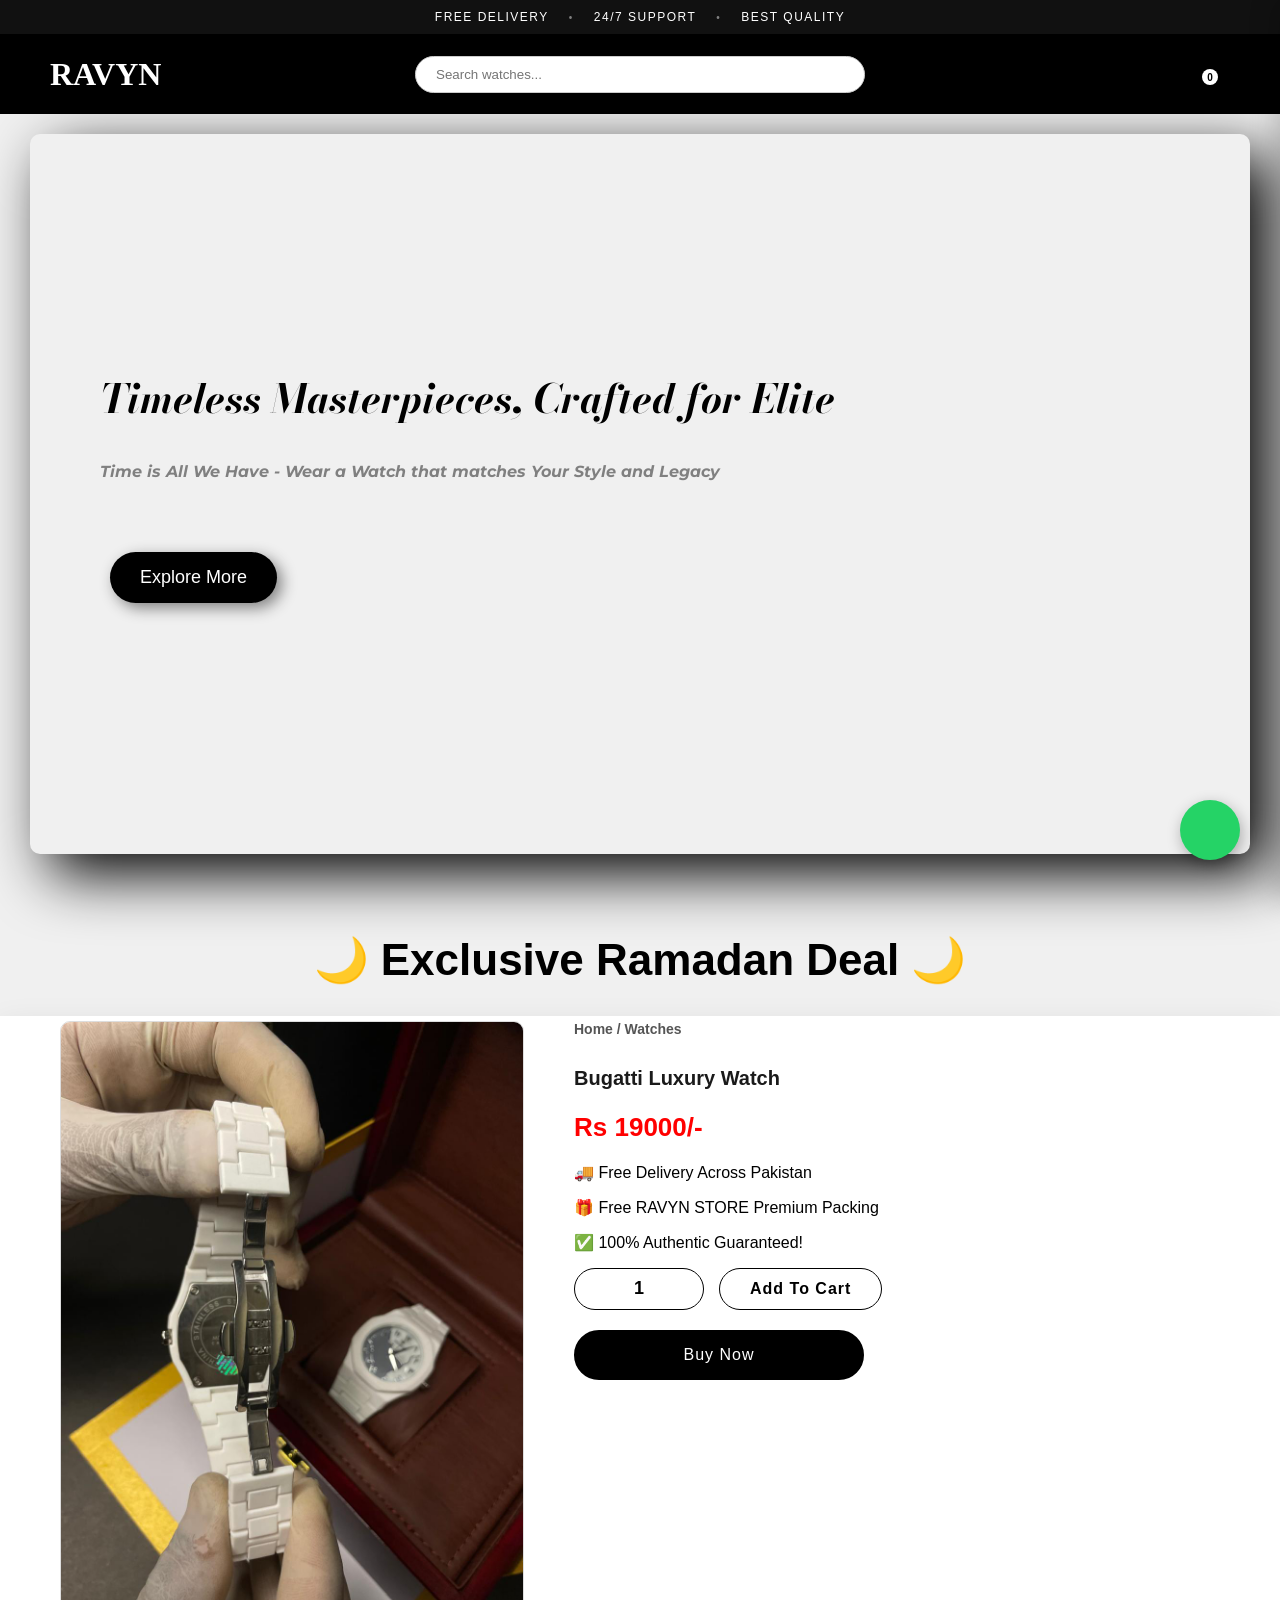
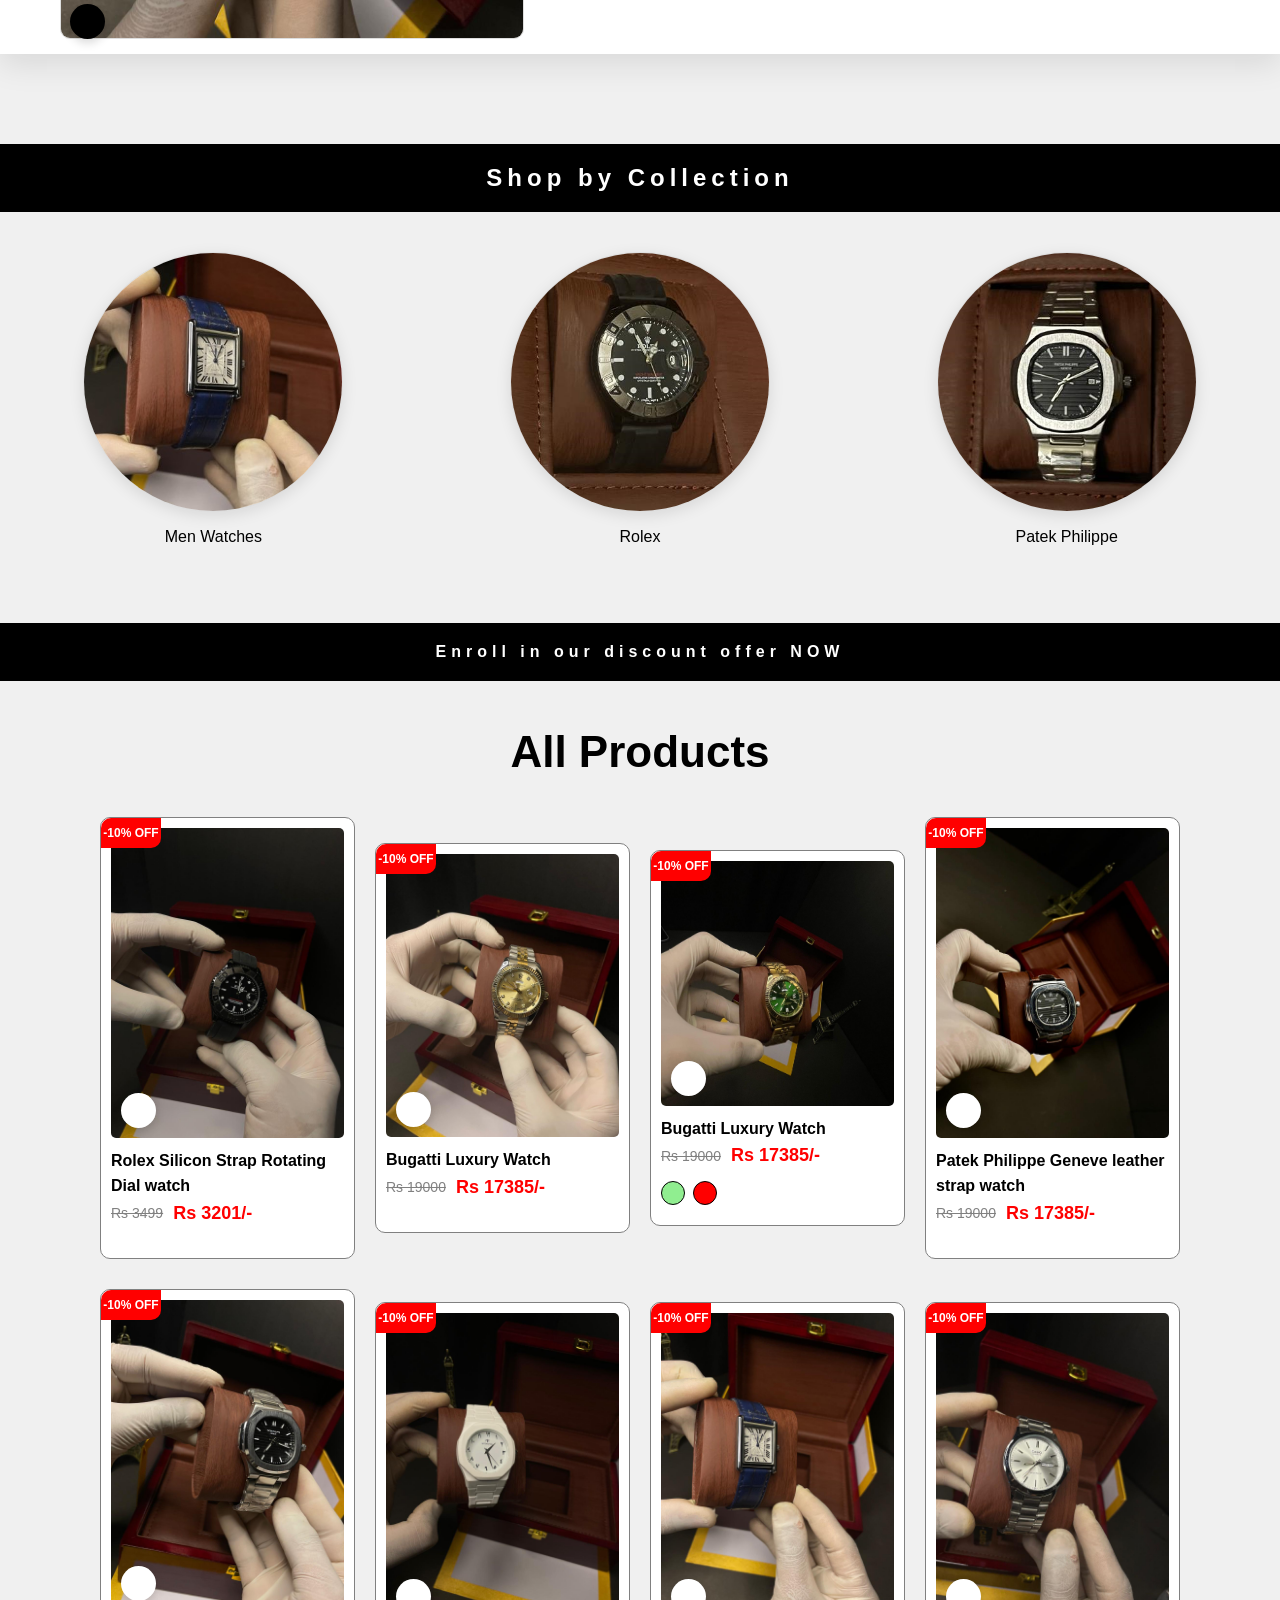
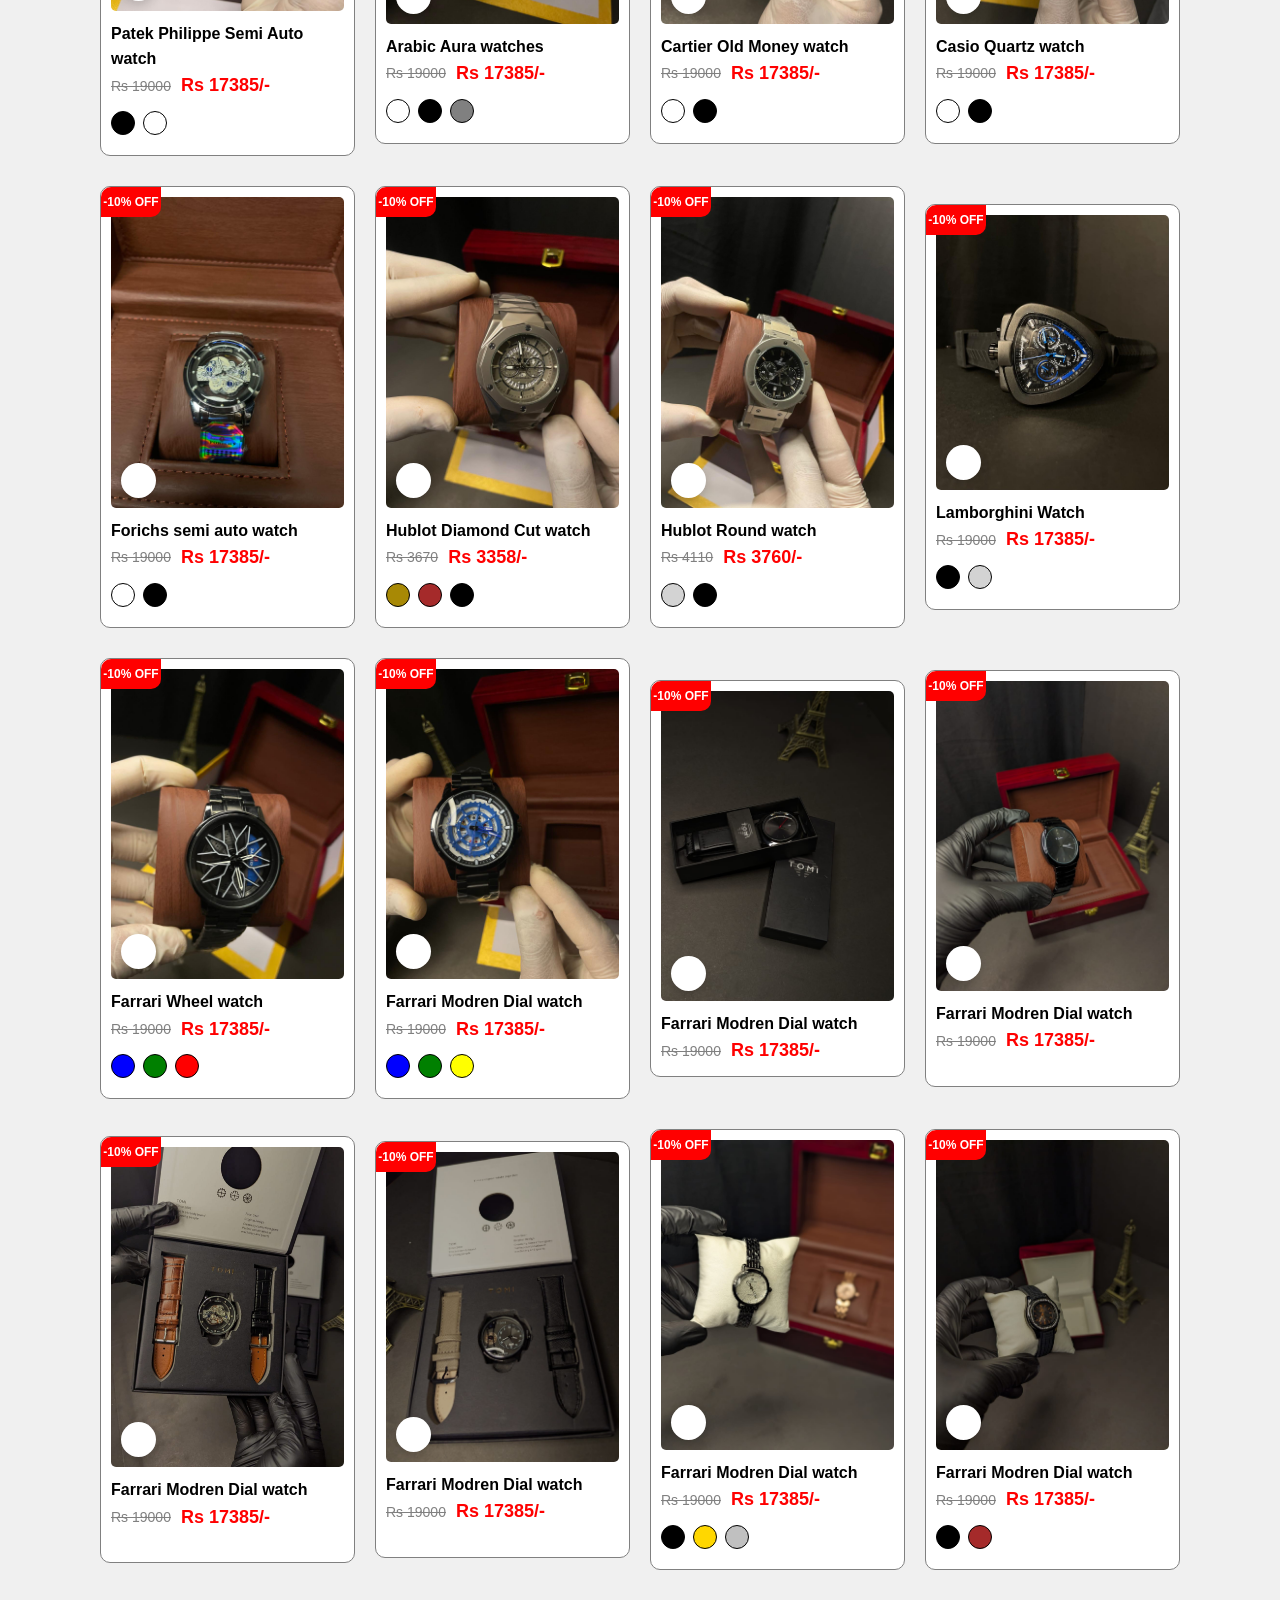
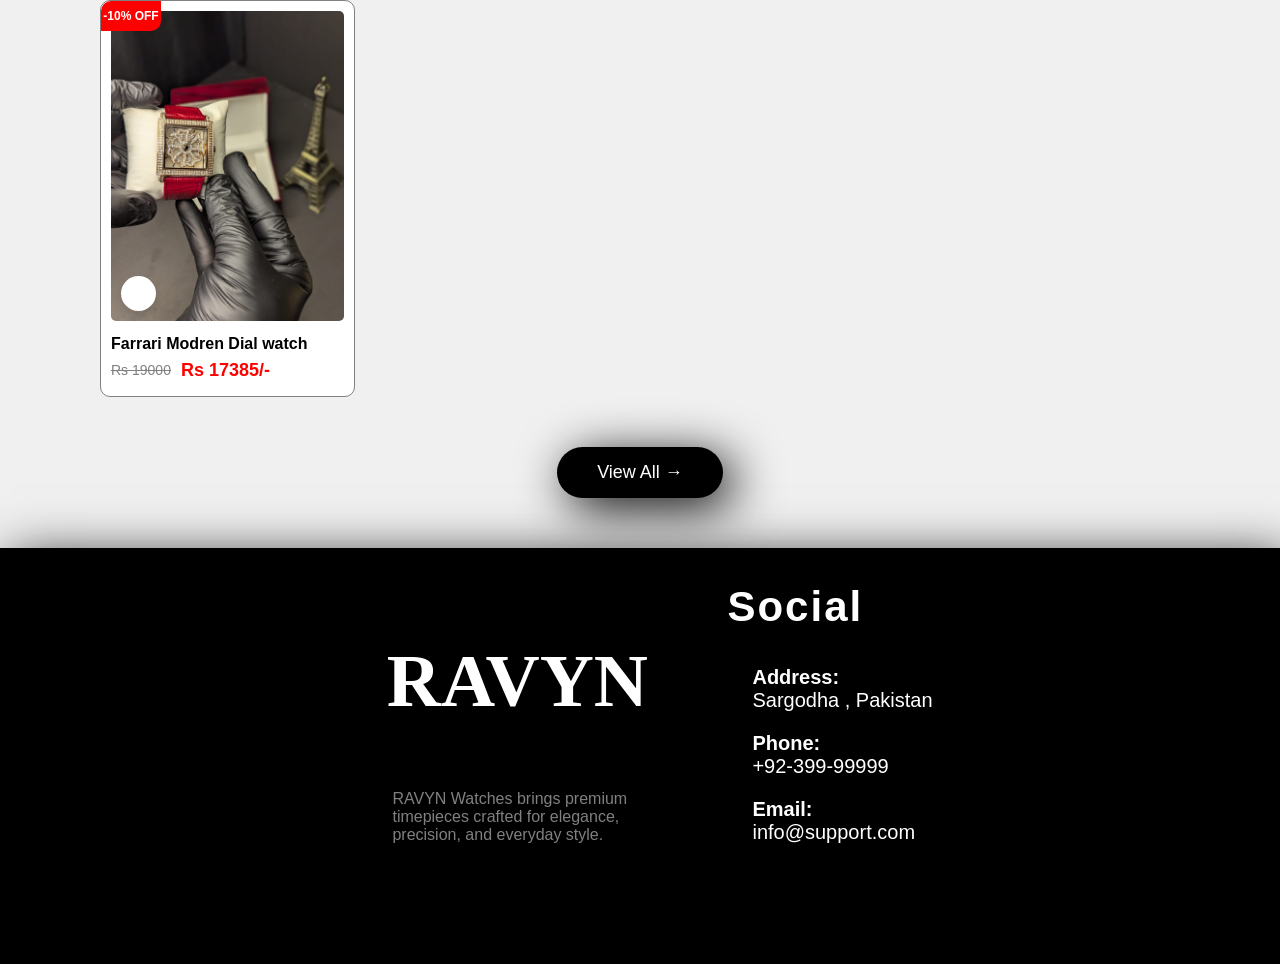
==== commit bdf94a7b: "fixed the product-detail page" ====
--- a/index.html
+++ b/index.html
@@ -98,7 +98,7 @@
         <button class="wishlist-toggle-btn" onclick="toggleWishlist(event, 'bugatti-luxury-watch')">
             <i class="fa-regular fa-heart"></i>
         </button>
-        <img src="./Images/product/product-6.jpeg" width="100%" class="main-img" id="MainImg" alt="Product Image">
+        <img src="./Images/product/Aura/aura-back.jpg" width="100%" class="main-img" id="MainImg" alt="Product Image">
     </div>
     
     <div class="single-pro-details">
@@ -218,7 +218,6 @@
         <div class="search-container">
             <input type="text" id="sideSearchInput" placeholder="Search watches..." autocomplete="off">
             <button id="sideSearchBtn"><i class="fa-solid fa-magnifying-glass"></i></button>
-            <div class="search-suggestions" id="searchSuggestions"></div>
         </div>
         <div class="search-suggestions" id="sideSearchSuggestions"></div>
     </div>
--- a/Styles/index.css
+++ b/Styles/index.css
@@ -4,10 +4,10 @@
 html {
   scroll-behavior: smooth;
 }
-body{
+body {
   margin: 0px;
   padding: 0px;
-  height: 100vh;
+  min-height: 100vh; /* Changed from height: 100vh */
   width: 100%;
   background-color: rgb(240, 240, 240);
 }
--- a/Styles/header-footer.css
+++ b/Styles/header-footer.css
@@ -406,7 +406,7 @@
     transform: translateX(100%); 
     width: 400px;
     max-width: 100vw; 
-    height: 100vh;
+    height: 100%;
     background: white;
     z-index: 3000;
     transition: transform 0.4s cubic-bezier(0.25, 0.8, 0.25, 1);
--- a/Styles/product-detail.css
+++ b/Styles/product-detail.css
@@ -28,7 +28,15 @@
   align-items: center;
   flex-direction: column;
 }
-
+.single-pro-image button{
+  padding: 10px;
+  font-size: 18px;
+  border: none;
+  border-radius: 50%;
+  background-color: black;
+  color: white;
+  cursor: pointer;
+}
 .main-img {
   width: 100%;
   border-radius: 10px;
@@ -286,6 +294,7 @@
   overflow-x: auto;
   -webkit-overflow-scrolling: touch;
   -ms-overflow-style: -ms-autohiding-scrollbar;
+  width: 100%;
 }
 .comparision-table-container{
   background-color: white;
@@ -309,23 +318,25 @@
 
 }
 .comparison-table {
-  width: auto;
+  width: 100%; /* Change from auto to 100% to fill container */
   max-width: 700px;
   margin: 10px auto;
   border-collapse: collapse;
   border: 2px solid #000;
 }
-.main{
+
+.main {
   background-color: black;
   color: white;
-  padding: 10px 60px;
-  font-size: 18px;
-}
-.feature-name{
-  font-size: 24px;
+  padding: 10px 15px; /* Reduced from 60px to prevent overflow */
+  font-size: 16px;    /* Slightly smaller font for mobile */
+}
+
+.feature-name {
+  font-size: 16px;    /* Reduced from 24px */
   font-family: sans-serif;
   border: 1px solid gray;
-  padding: 10px 30px;
+  padding: 10px 10px; /* Reduced from 30px */
   text-align: center;
 }
 .check,.cross{
--- a/Styles/responsive.css
+++ b/Styles/responsive.css
@@ -50,7 +50,7 @@
     color: white;
 }
 .mobile-navbar {
-    width: 100%;
+    width: 100vw;
     display: none;
     margin-top: 1px;
     background-color: black;
@@ -495,7 +495,7 @@
         position: fixed;
         bottom: 0;
         left: 0px;
-        width: 100%;
+        width: 100vw;
         height: 65px;
         box-shadow: 0 -2px 10px rgba(0, 0, 0, 0.1);
         z-index: 2000;
@@ -537,7 +537,7 @@
         position: fixed;
         bottom: 0;
         left: 0;
-        width: 100%;
+        width: 100vw;
         height: 65px;
         box-shadow: 0 -2px 10px rgba(0, 0, 0, 0.1);
         z-index: 2000;
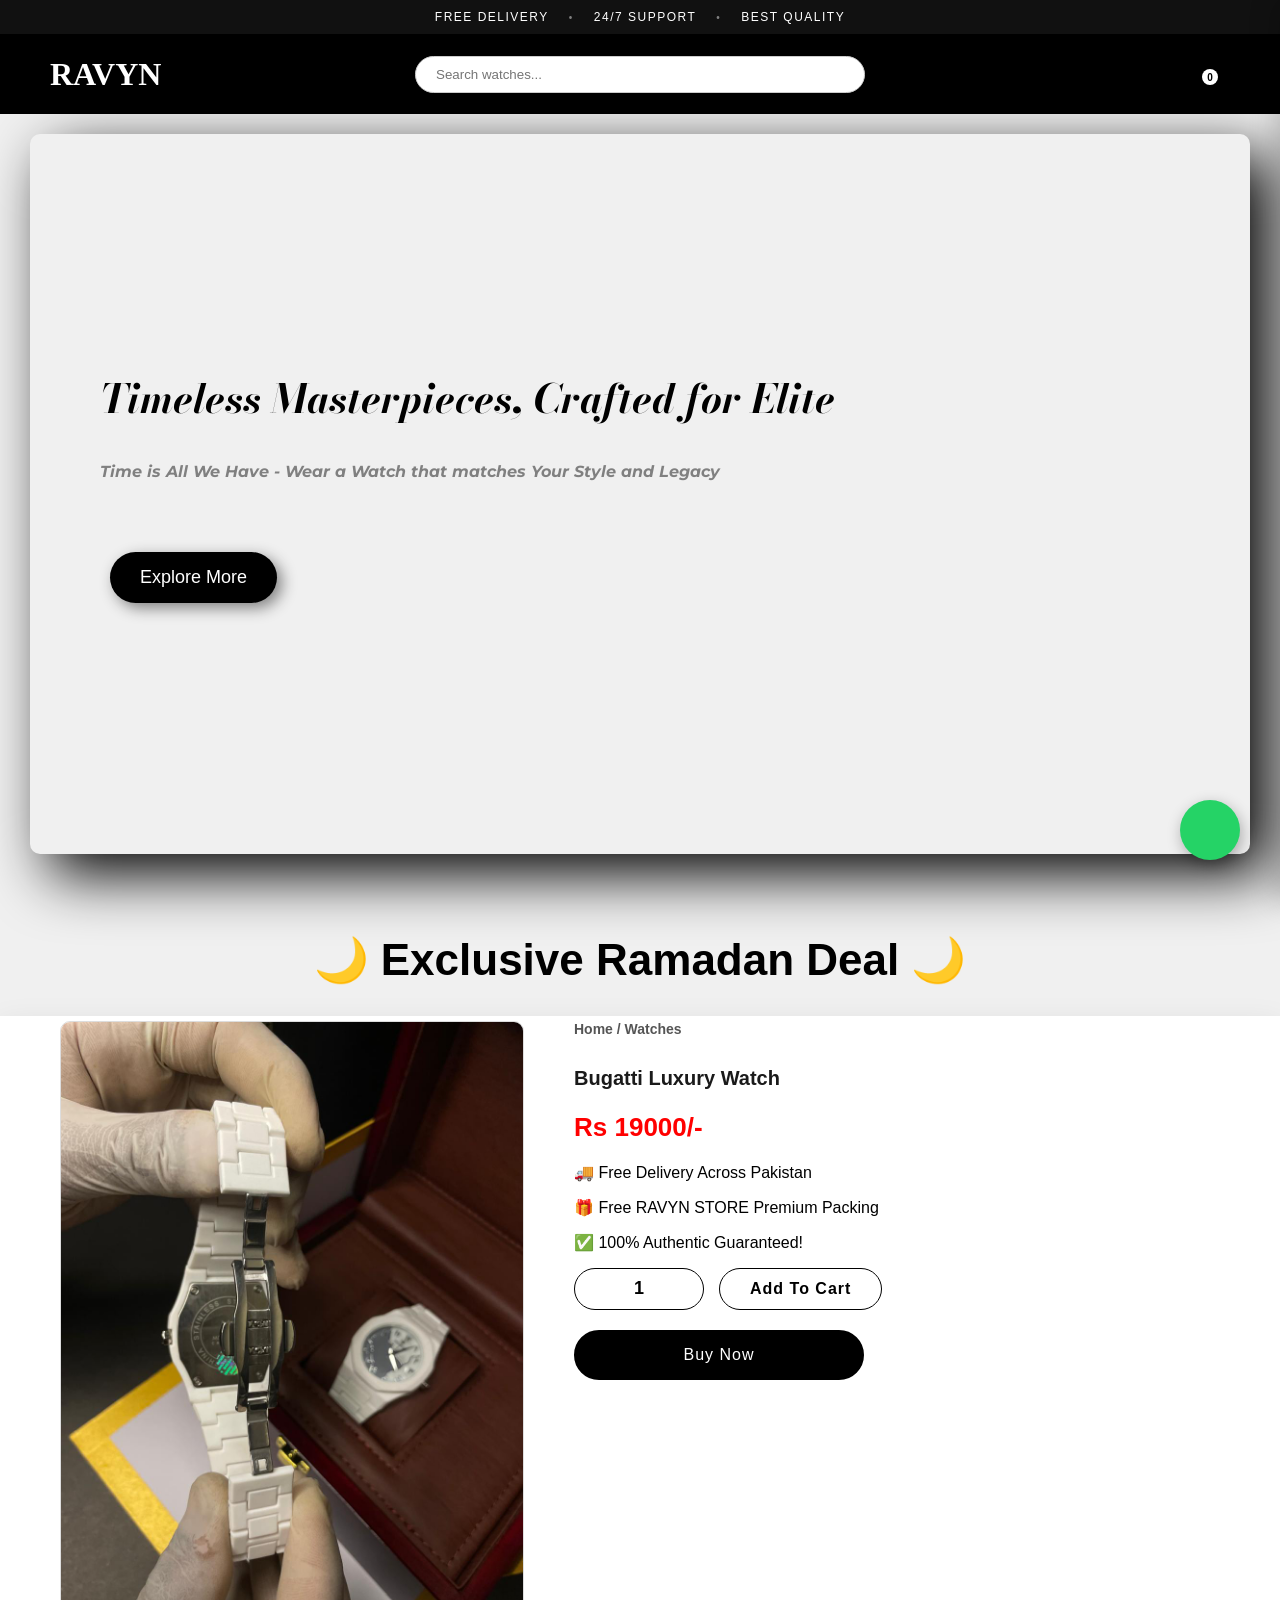
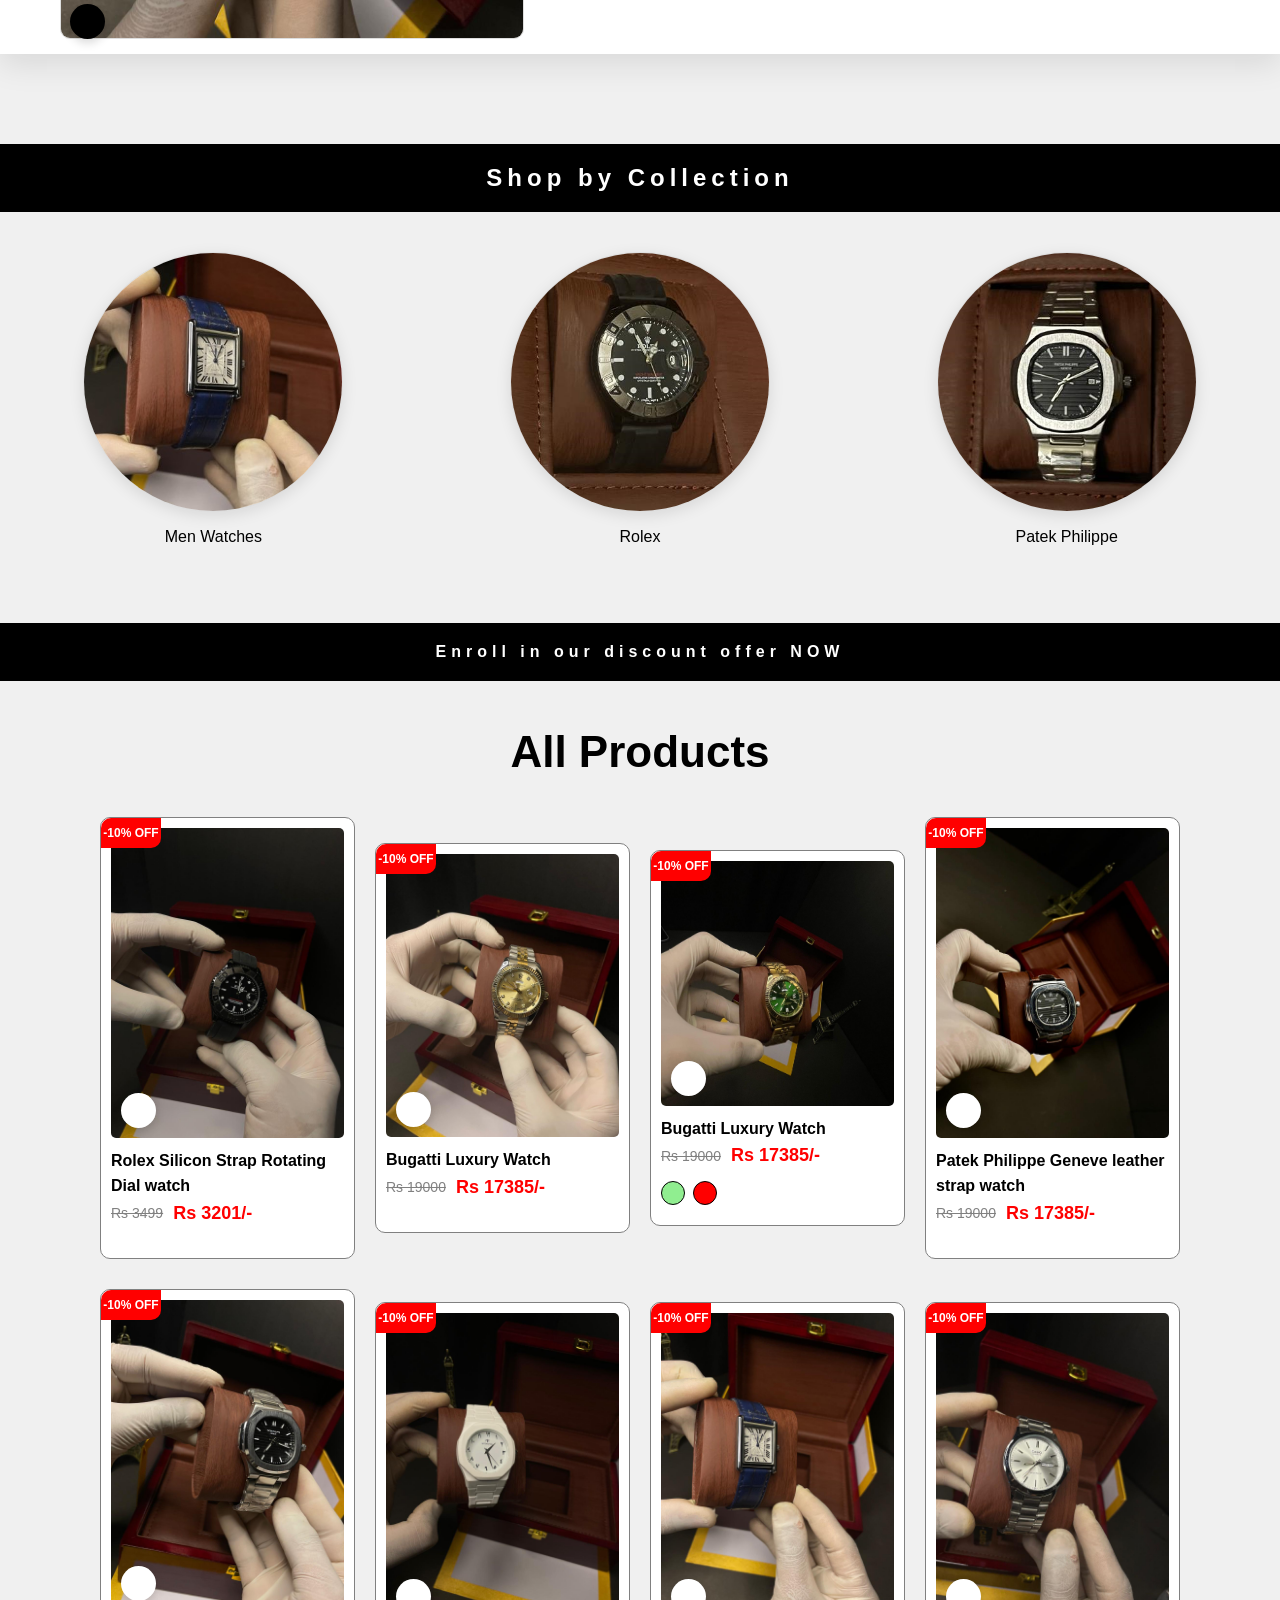
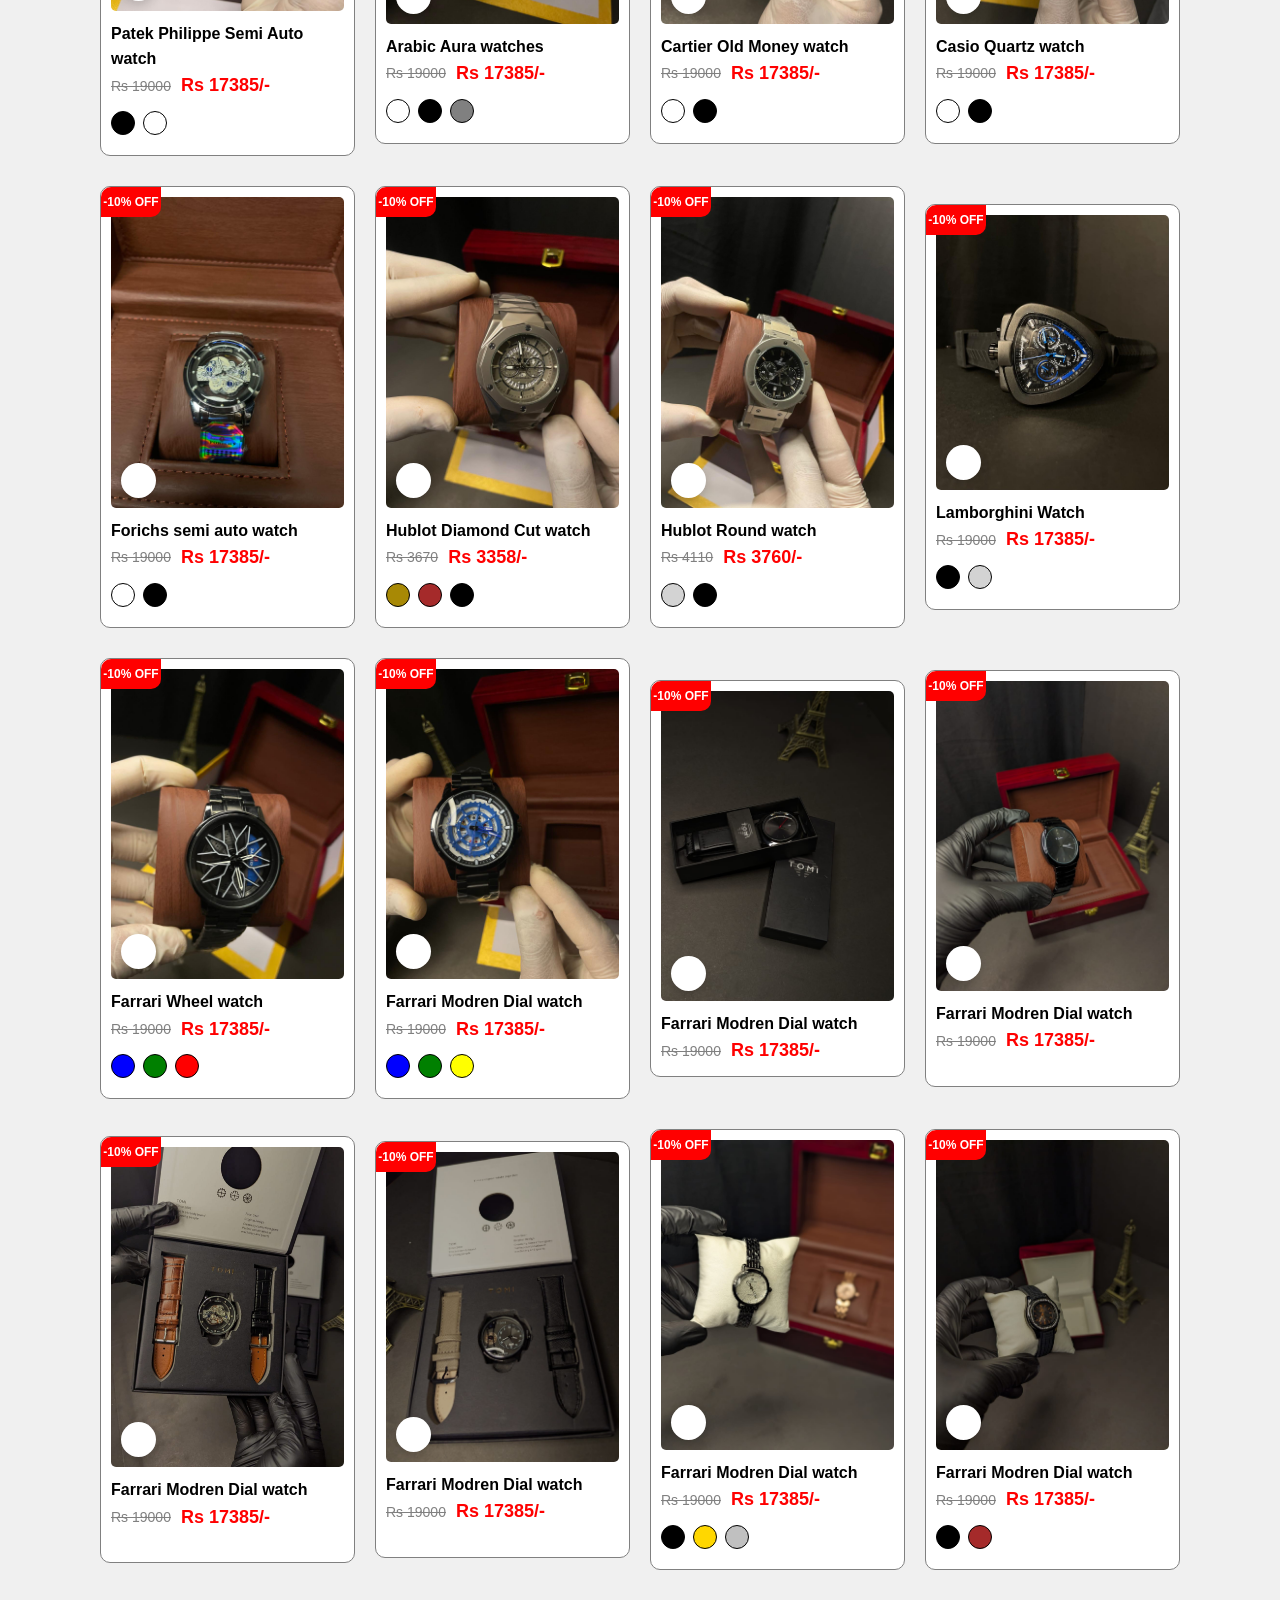
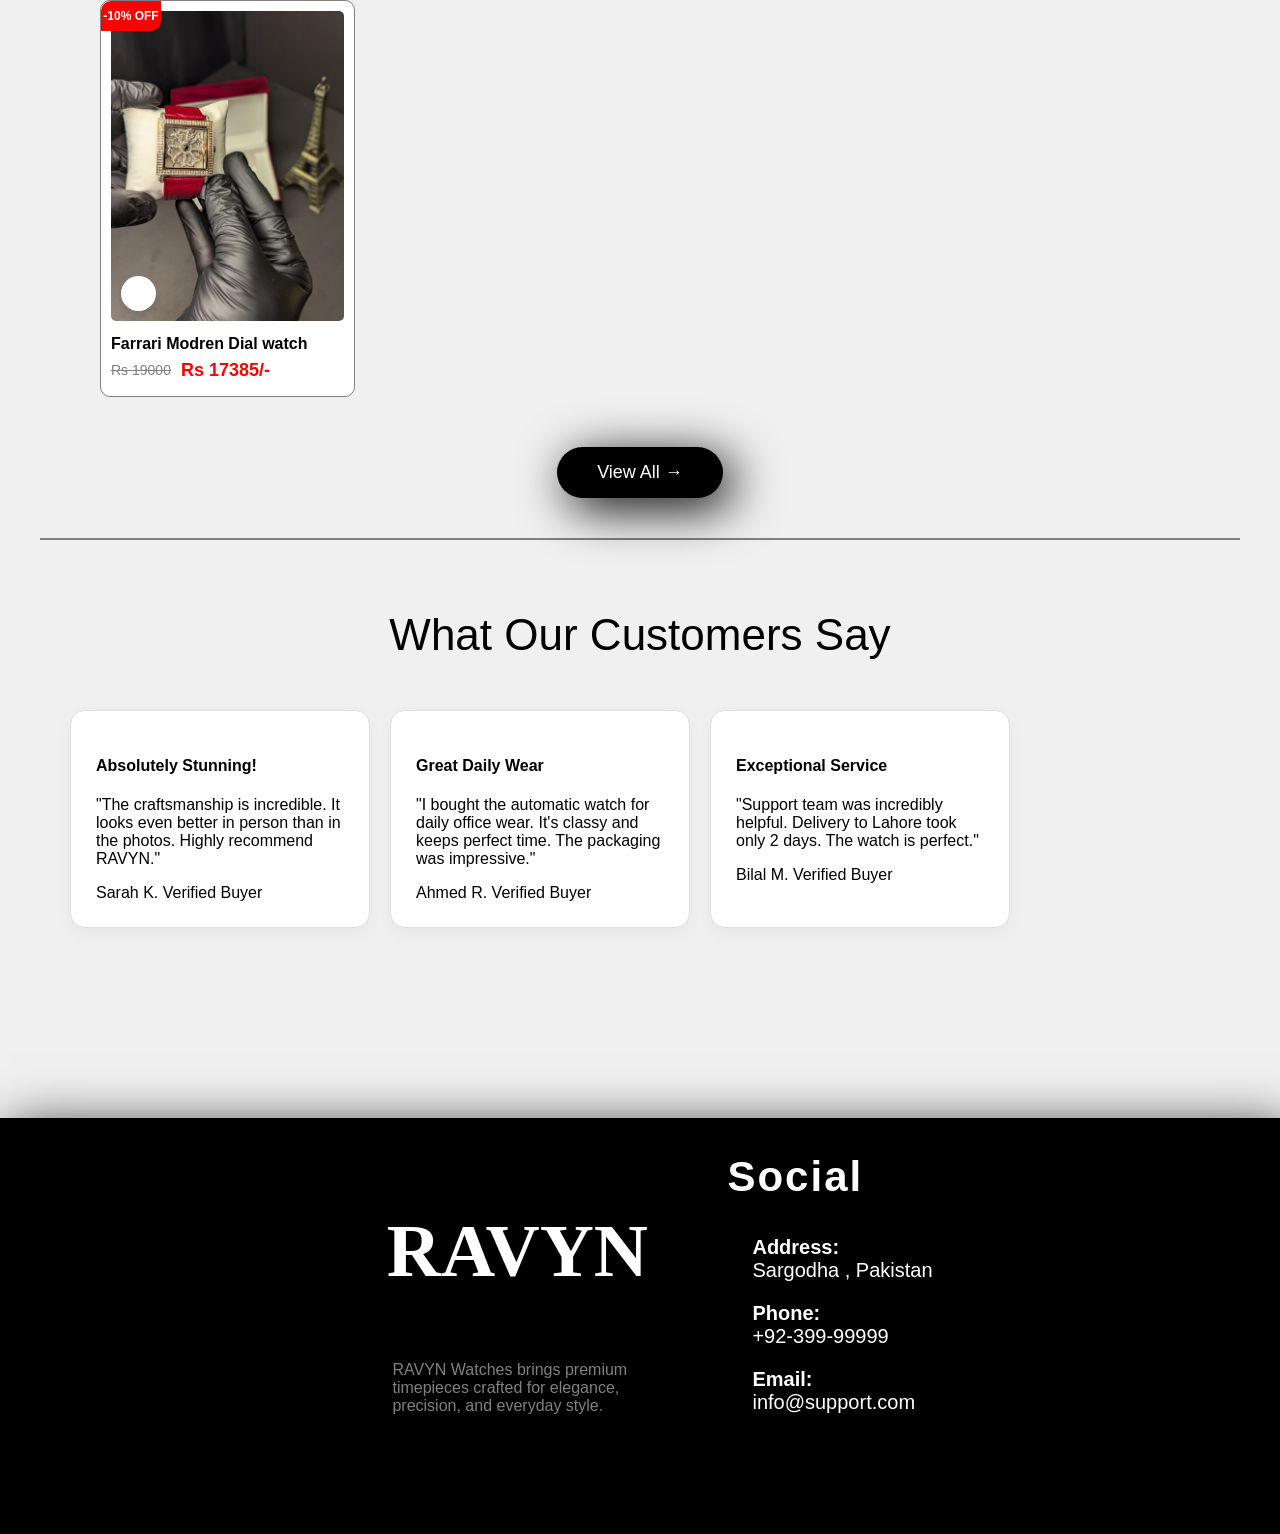
==== commit 70f613a2: "added the review cards" ====
--- a/index.html
+++ b/index.html
@@ -163,7 +163,49 @@
       <button class="see-button" onclick="window.location.href = 'collection.html'">View All &#8594;</button>
     </div>
   </section>
-  
+  <section class="reviews-section">
+    <div class="heading-container">
+        <p class="product-heading">What Our Customers Say</p>
+    </div>
+
+    <div class="reviews-grid-container">
+        <div class="review-card">
+            <div class="review-stars">
+                <i class="fa-solid fa-star"></i><i class="fa-solid fa-star"></i><i class="fa-solid fa-star"></i><i class="fa-solid fa-star"></i><i class="fa-solid fa-star"></i>
+            </div>
+            <h4 class="review-title">Absolutely Stunning!</h4>
+            <p class="review-body">"The craftsmanship is incredible. It looks even better in person than in the photos. Highly recommend RAVYN."</p>
+            <div class="review-author">
+                <span class="author-name">Sarah K.</span>
+                <span class="verified-badge"><i class="fa-solid fa-circle-check"></i> Verified Buyer</span>
+            </div>
+        </div>
+
+        <div class="review-card">
+            <div class="review-stars">
+                <i class="fa-solid fa-star"></i><i class="fa-solid fa-star"></i><i class="fa-solid fa-star"></i><i class="fa-solid fa-star"></i><i class="fa-regular fa-star"></i>
+            </div>
+            <h4 class="review-title">Great Daily Wear</h4>
+            <p class="review-body">"I bought the automatic watch for daily office wear. It's classy and keeps perfect time. The packaging was impressive."</p>
+            <div class="review-author">
+                <span class="author-name">Ahmed R.</span>
+                <span class="verified-badge"><i class="fa-solid fa-circle-check"></i> Verified Buyer</span>
+            </div>
+        </div>
+
+        <div class="review-card">
+            <div class="review-stars">
+                <i class="fa-solid fa-star"></i><i class="fa-solid fa-star"></i><i class="fa-solid fa-star"></i><i class="fa-solid fa-star"></i><i class="fa-solid fa-star"></i>
+            </div>
+            <h4 class="review-title">Exceptional Service</h4>
+            <p class="review-body">"Support team was incredibly helpful. Delivery to Lahore took only 2 days. The watch is perfect."</p>
+            <div class="review-author">
+                <span class="author-name">Bilal M.</span>
+                <span class="verified-badge"><i class="fa-solid fa-circle-check"></i> Verified Buyer</span>
+            </div>
+        </div>
+    </div>
+  </section>
   <footer class="footer">
     <div class="footer-left-section">
         <h1>RAVYN</h1>
--- a/Styles/header-footer.css
+++ b/Styles/header-footer.css
@@ -1,6 +1,9 @@
 /* =========================================
    ANNOUNCEMENT BAR
    ========================================= */
+* {
+  -webkit-tap-highlight-color: transparent; 
+}
 .announcement-bar {
     background-color: #111; 
     color: white;
@@ -47,7 +50,7 @@
 /* Close Button Styles */
 #closeAnnouncement {
     position: absolute;
-    right: 20px;
+    right: 5px;
     background: none;
     border: none;
     color: white;
--- a/Styles/product-detail.css
+++ b/Styles/product-detail.css
@@ -36,6 +36,9 @@
   background-color: black;
   color: white;
   cursor: pointer;
+  display: flex;
+  justify-content: center;
+  align-items: center;
 }
 .main-img {
   width: 100%;
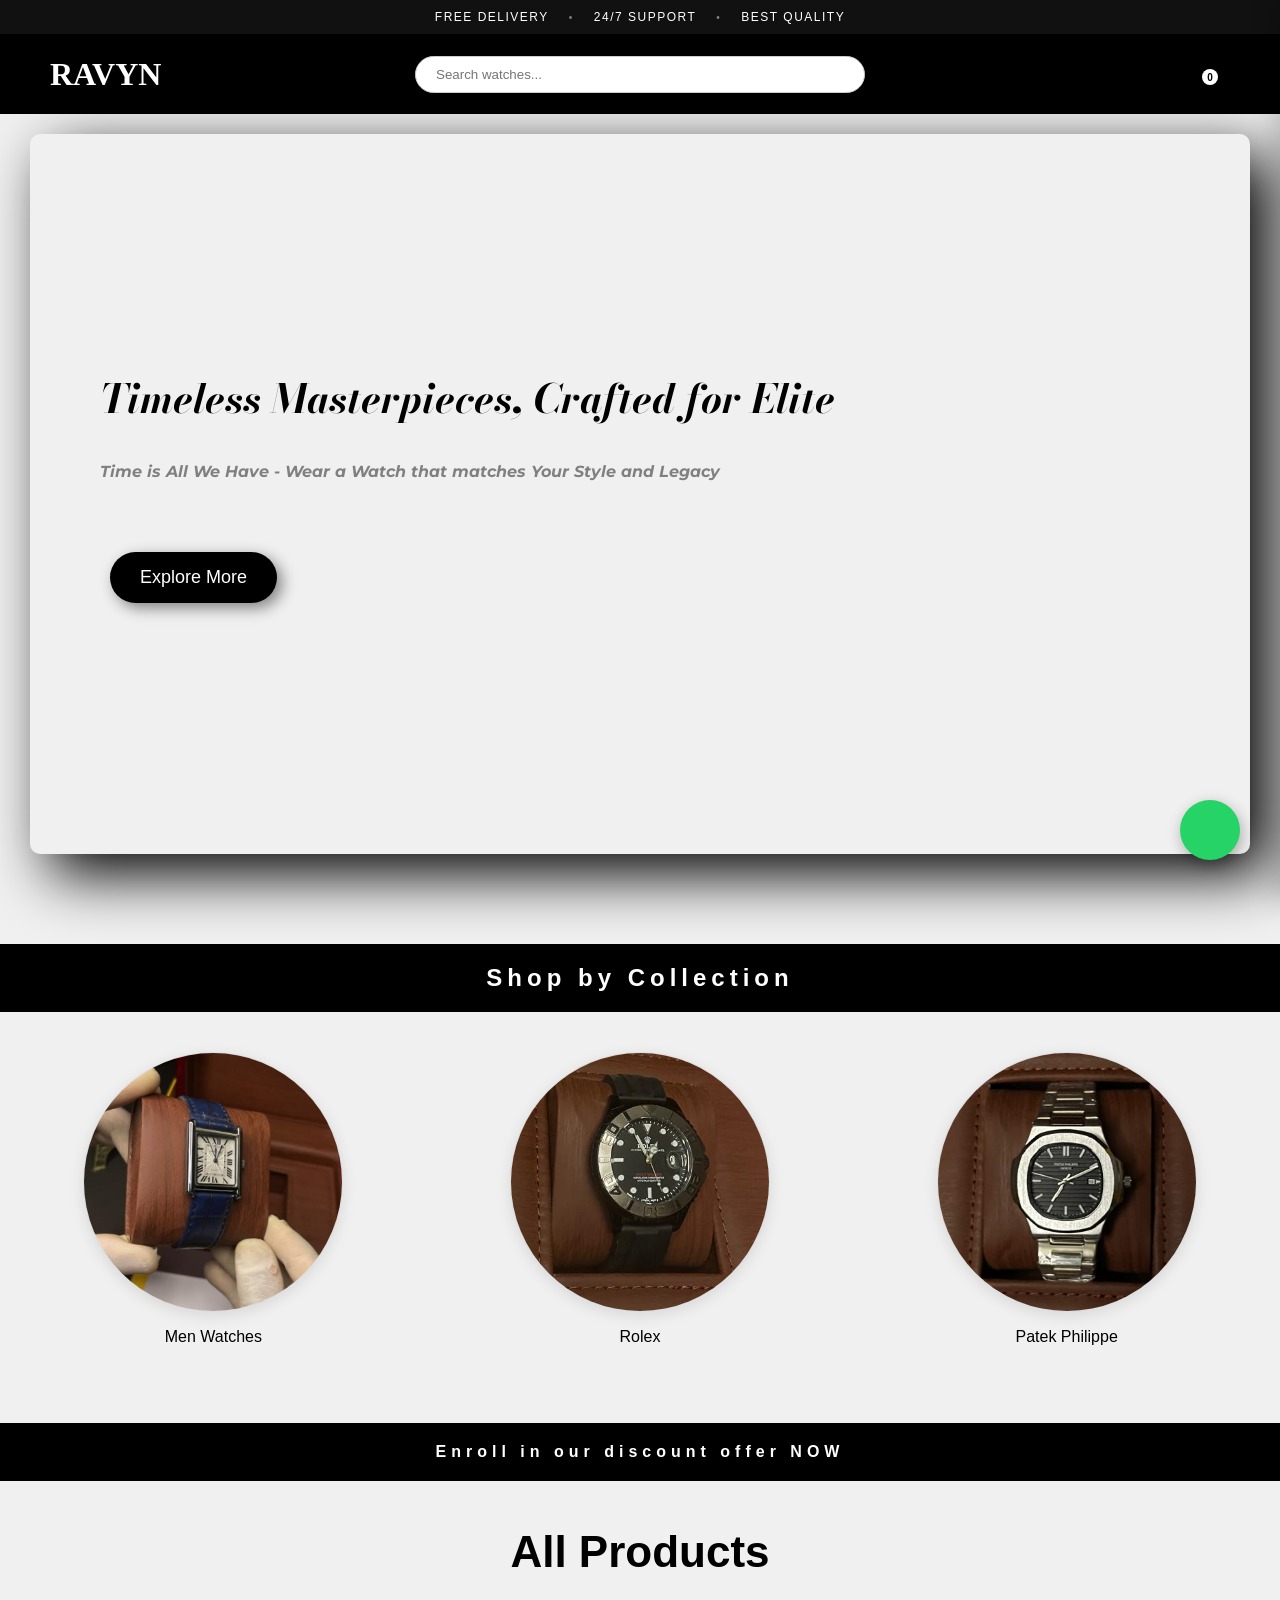
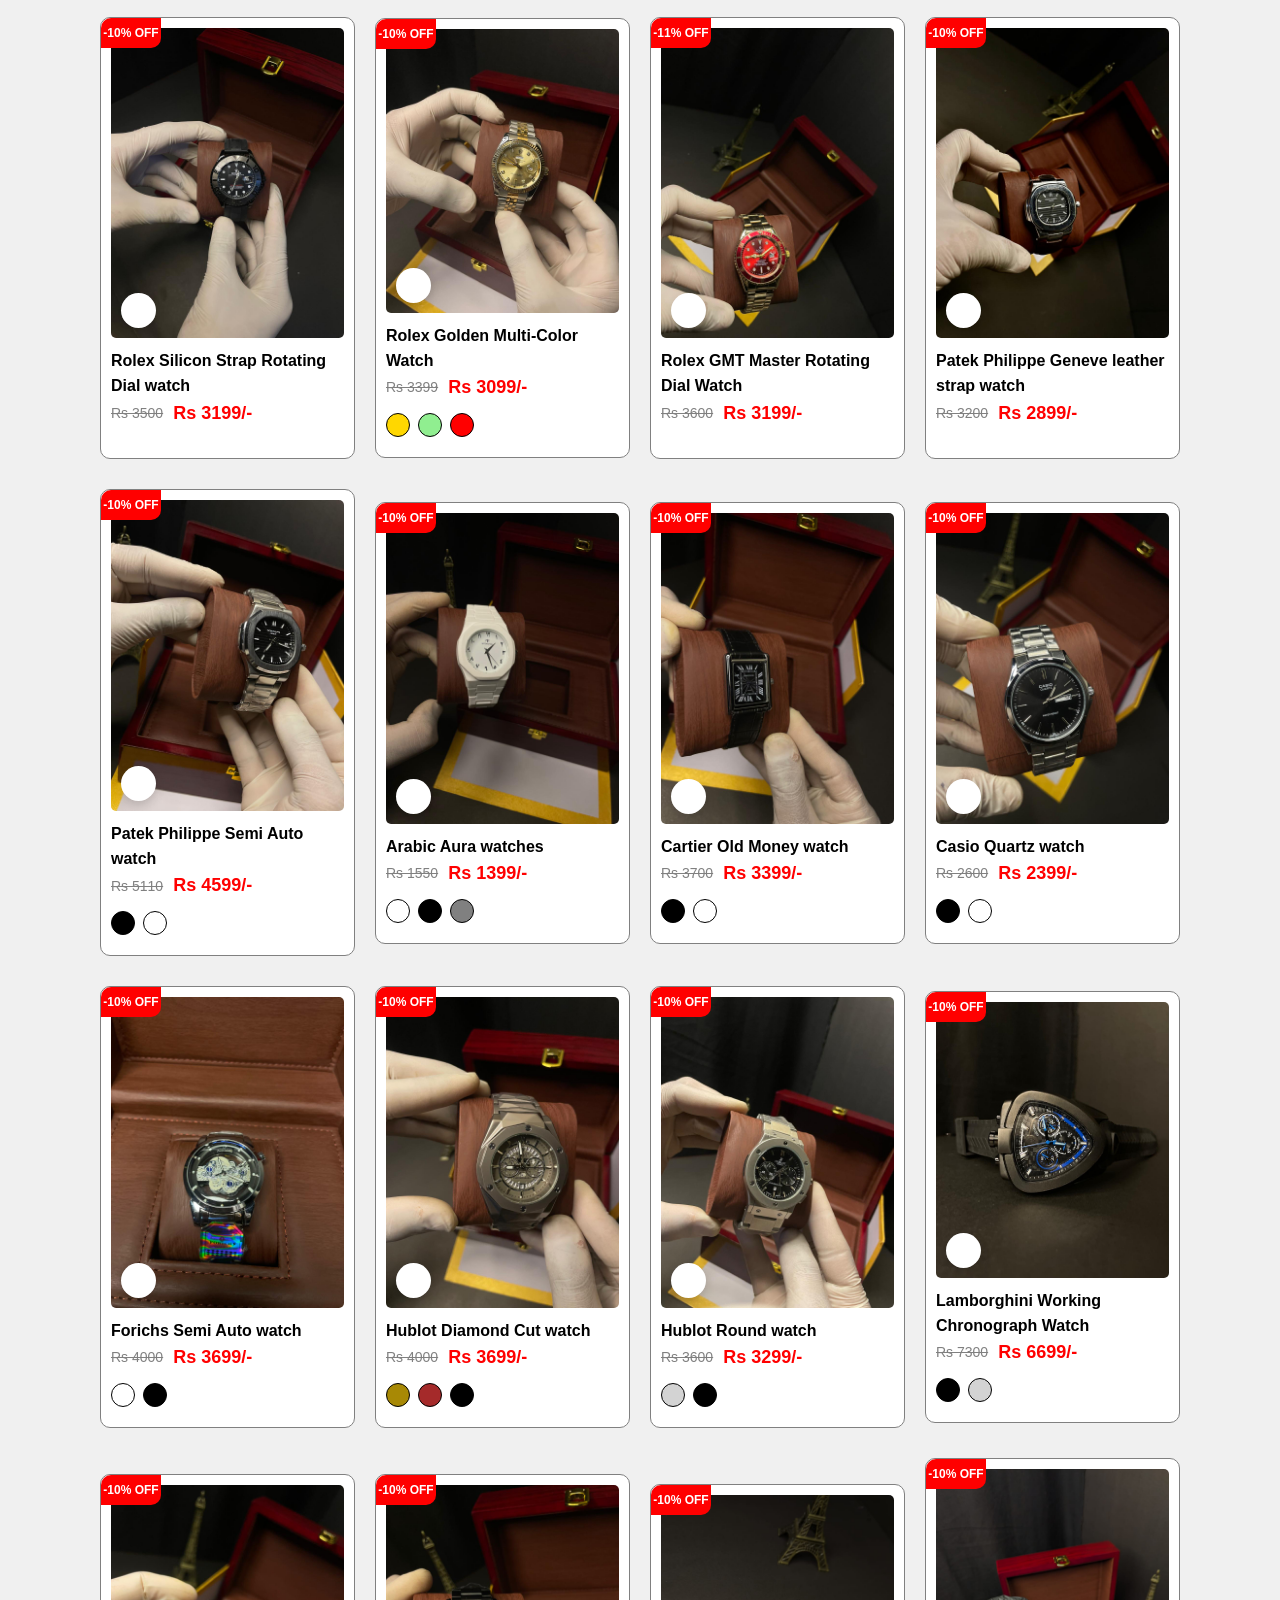
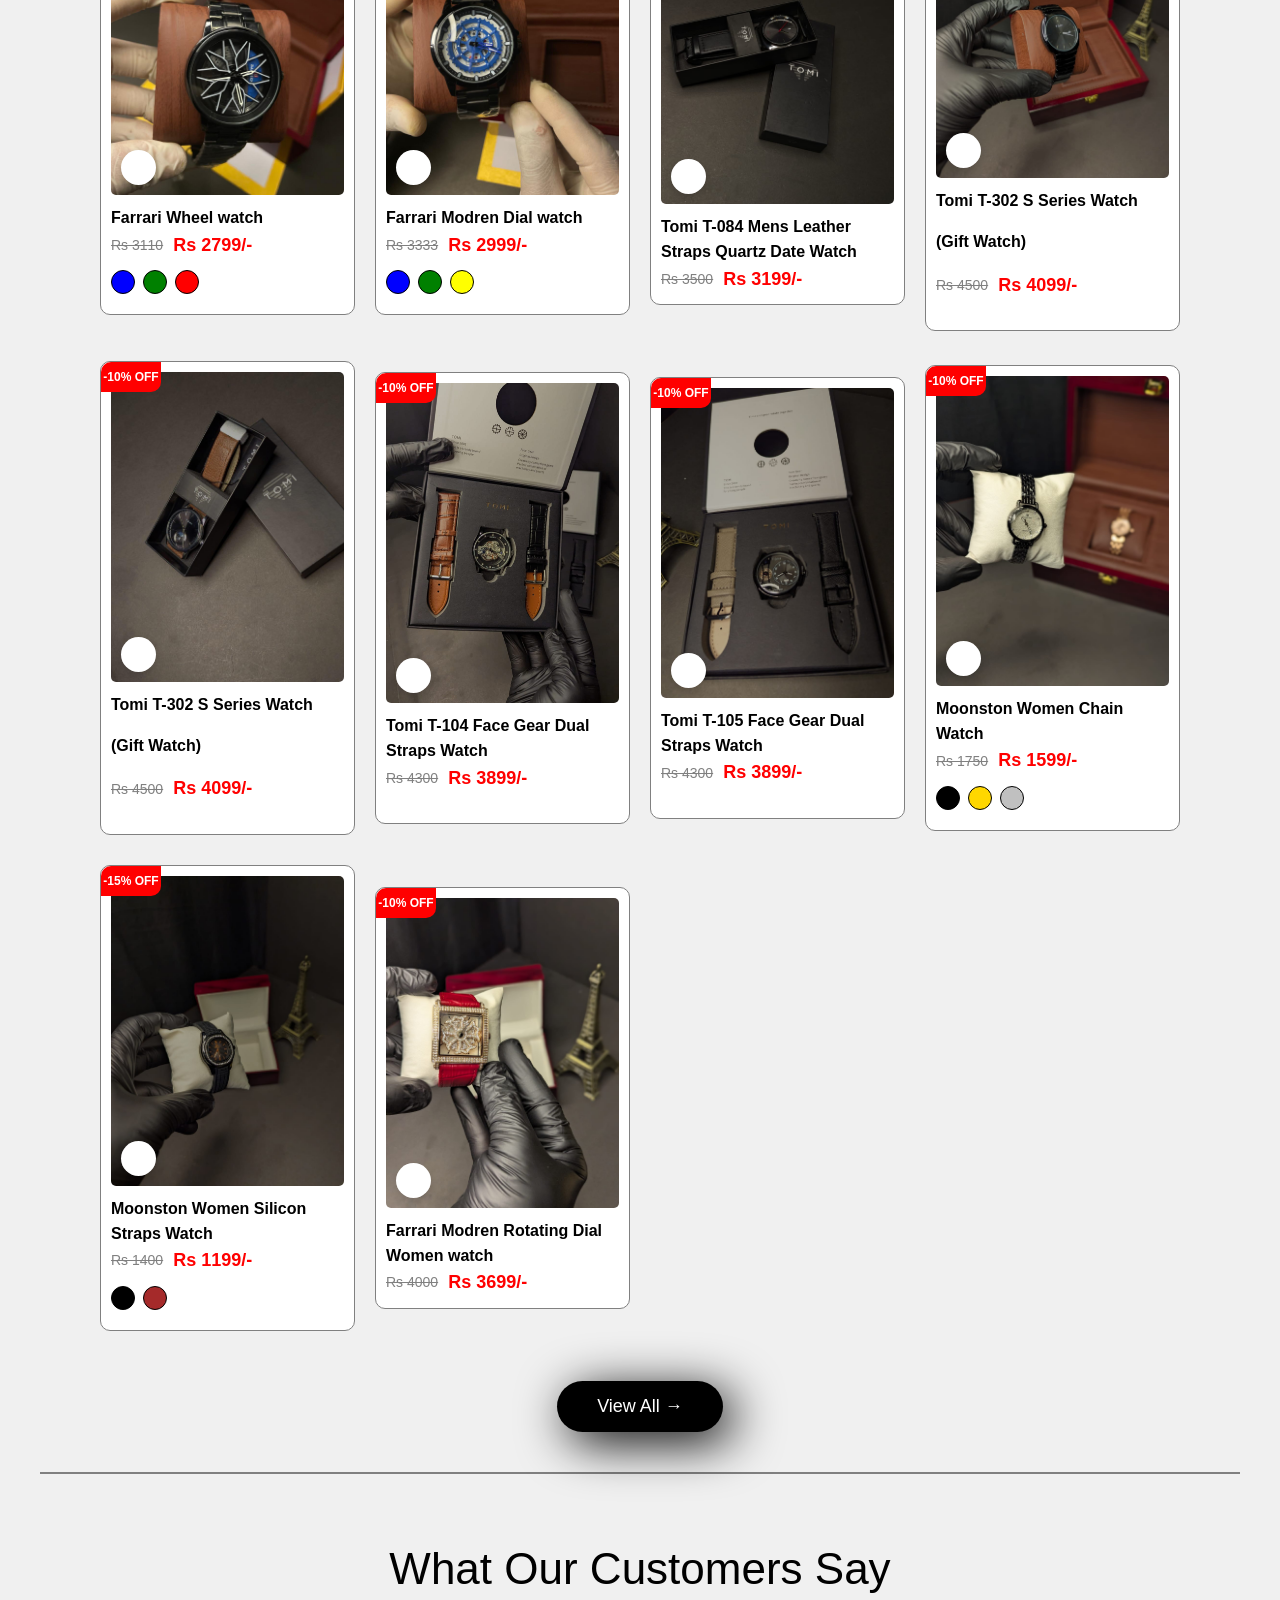
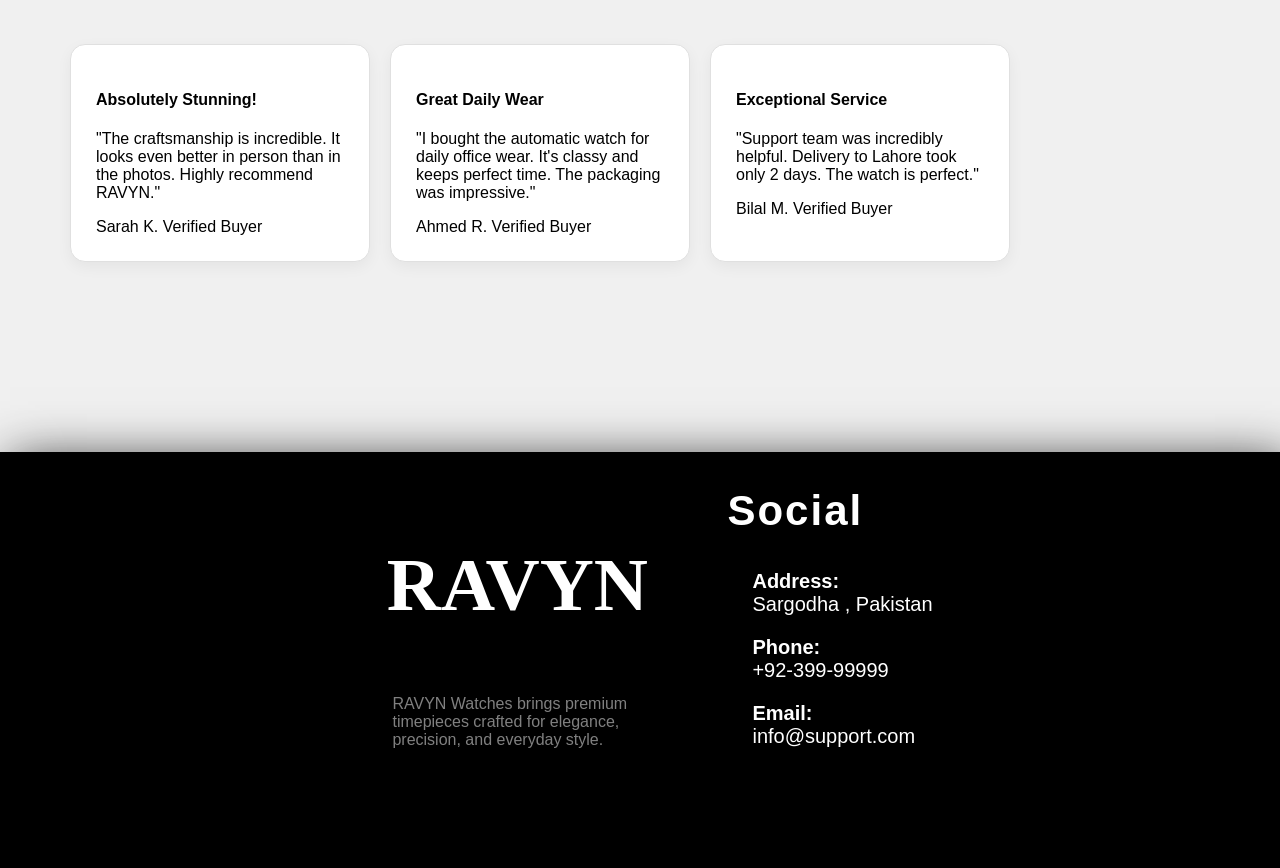
==== commit 1d4e5bb7: "remove the ramzan offer" ====
--- a/index.html
+++ b/index.html
@@ -88,39 +88,6 @@
       <button id="exploreBtn">Explore More</button>
     </div>
   </section>
-
-  <div class="heading-container" style="margin-top: 50px;">
-    <h1 class="product-heading">🌙 Exclusive Ramadan Deal 🌙</h1>
-  </div>
-  
-  <section class="prodetails">
-    <div class="single-pro-image" style="position: relative;">
-        <button class="wishlist-toggle-btn" onclick="toggleWishlist(event, 'bugatti-luxury-watch')">
-            <i class="fa-regular fa-heart"></i>
-        </button>
-        <img src="./Images/product/Aura/aura-back.jpg" width="100%" class="main-img" id="MainImg" alt="Product Image">
-    </div>
-    
-    <div class="single-pro-details">
-      <h6>Home / Watches</h6>
-      <h4 class="pro-name">Bugatti Luxury Watch</h4>
-      <h2 class="pro-price">Rs 19000/-</h2>
-      <div class="properties">
-        <p>🚚 Free Delivery Across Pakistan</p>
-        <p>🎁 Free RAVYN STORE Premium Packing</p>
-        <p>✅ 100% Authentic Guaranteed!</p>
-      </div>
-      <div class="button-container-detail">
-        <div class="quantity-container">
-          <button class="qty-btn" id="qty-minus"><i class="fa-solid fa-minus"></i></button>
-          <input type="text" class="quantity-input" id="qty-input" value="1" readonly="">
-          <button class="qty-btn" id="qty-plus"><i class="fa-solid fa-plus"></i></button>
-        </div>
-        <button class="add-cart-btn" onclick="addToCart(event, 'bugatti-luxury-watch')">Add To Cart</button>
-      </div>
-      <button class="buy-now-btn buy-btn" onclick="window.location.href='checkout.html'">Buy Now</button>  
-    </div>
-  </section>
   
   <section class="carousel-wrapper">
     <h2 class="product-deal">Shop by Collection</h2>
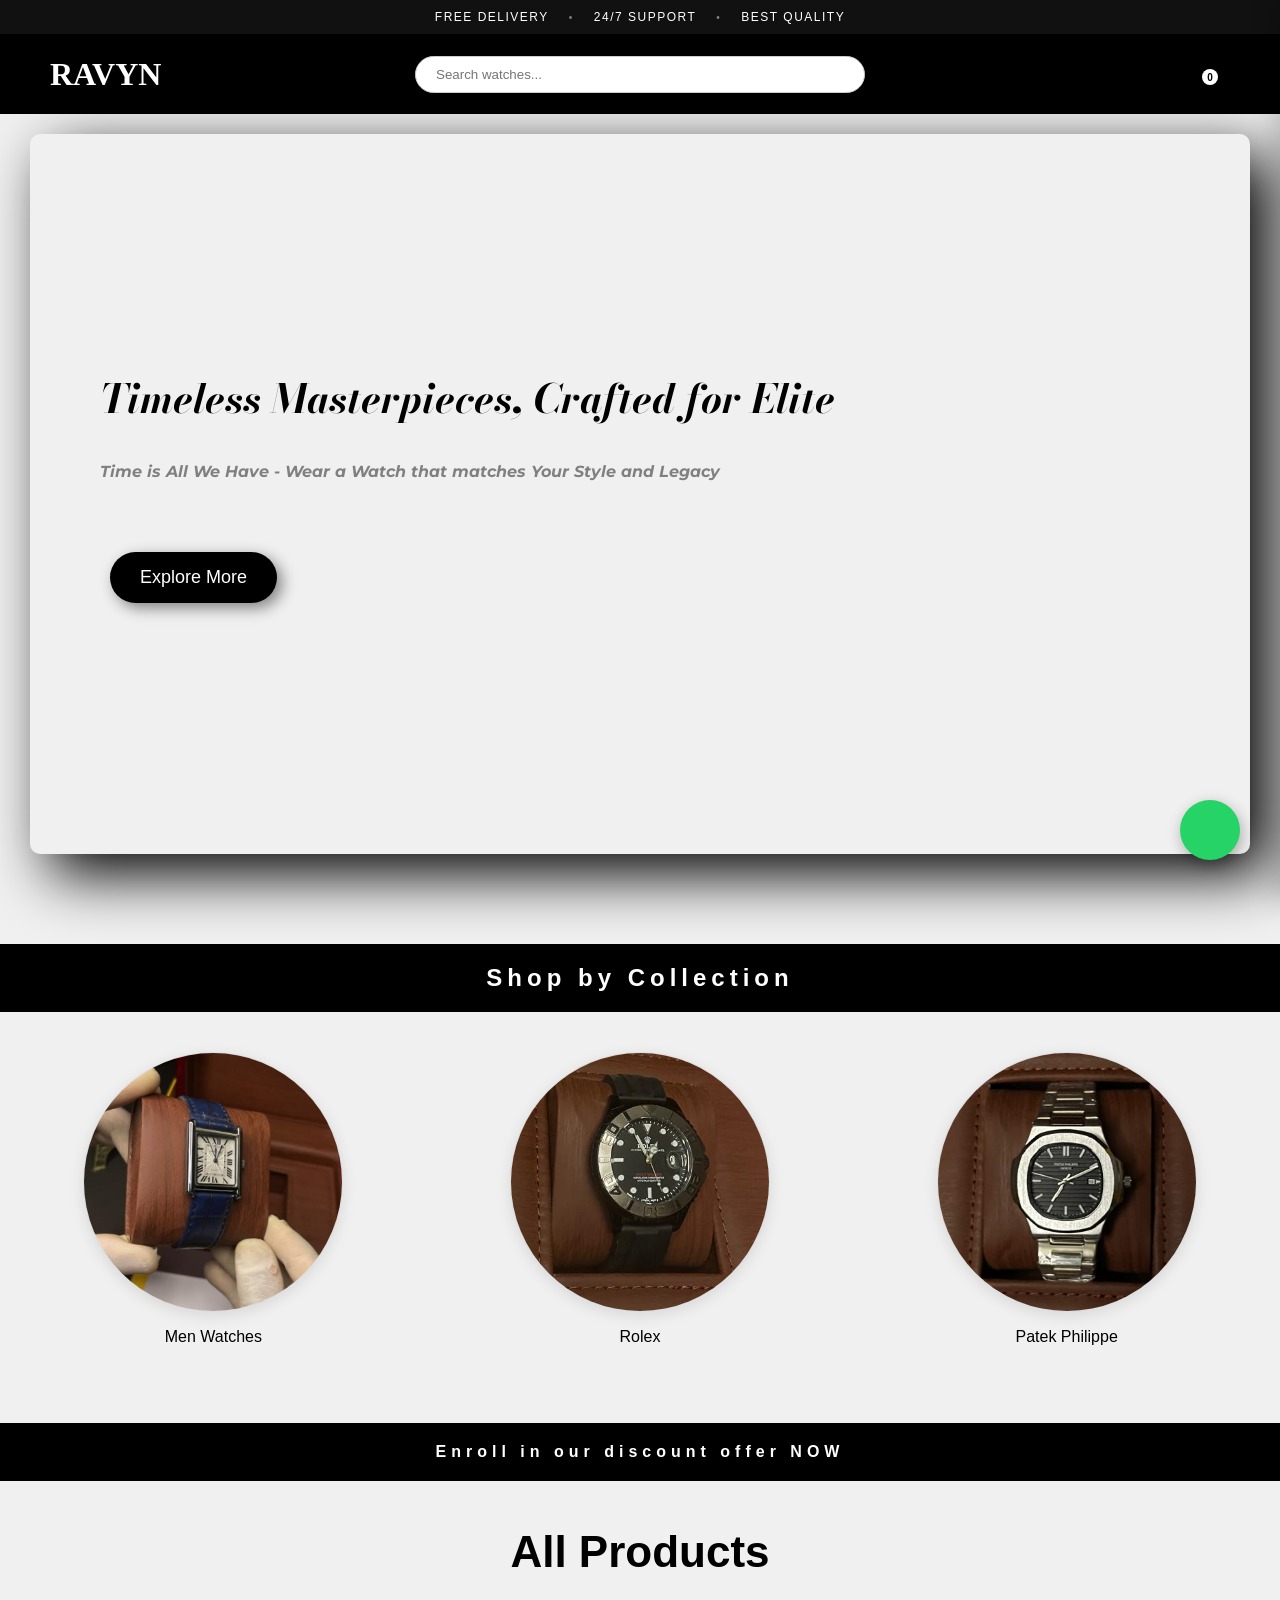
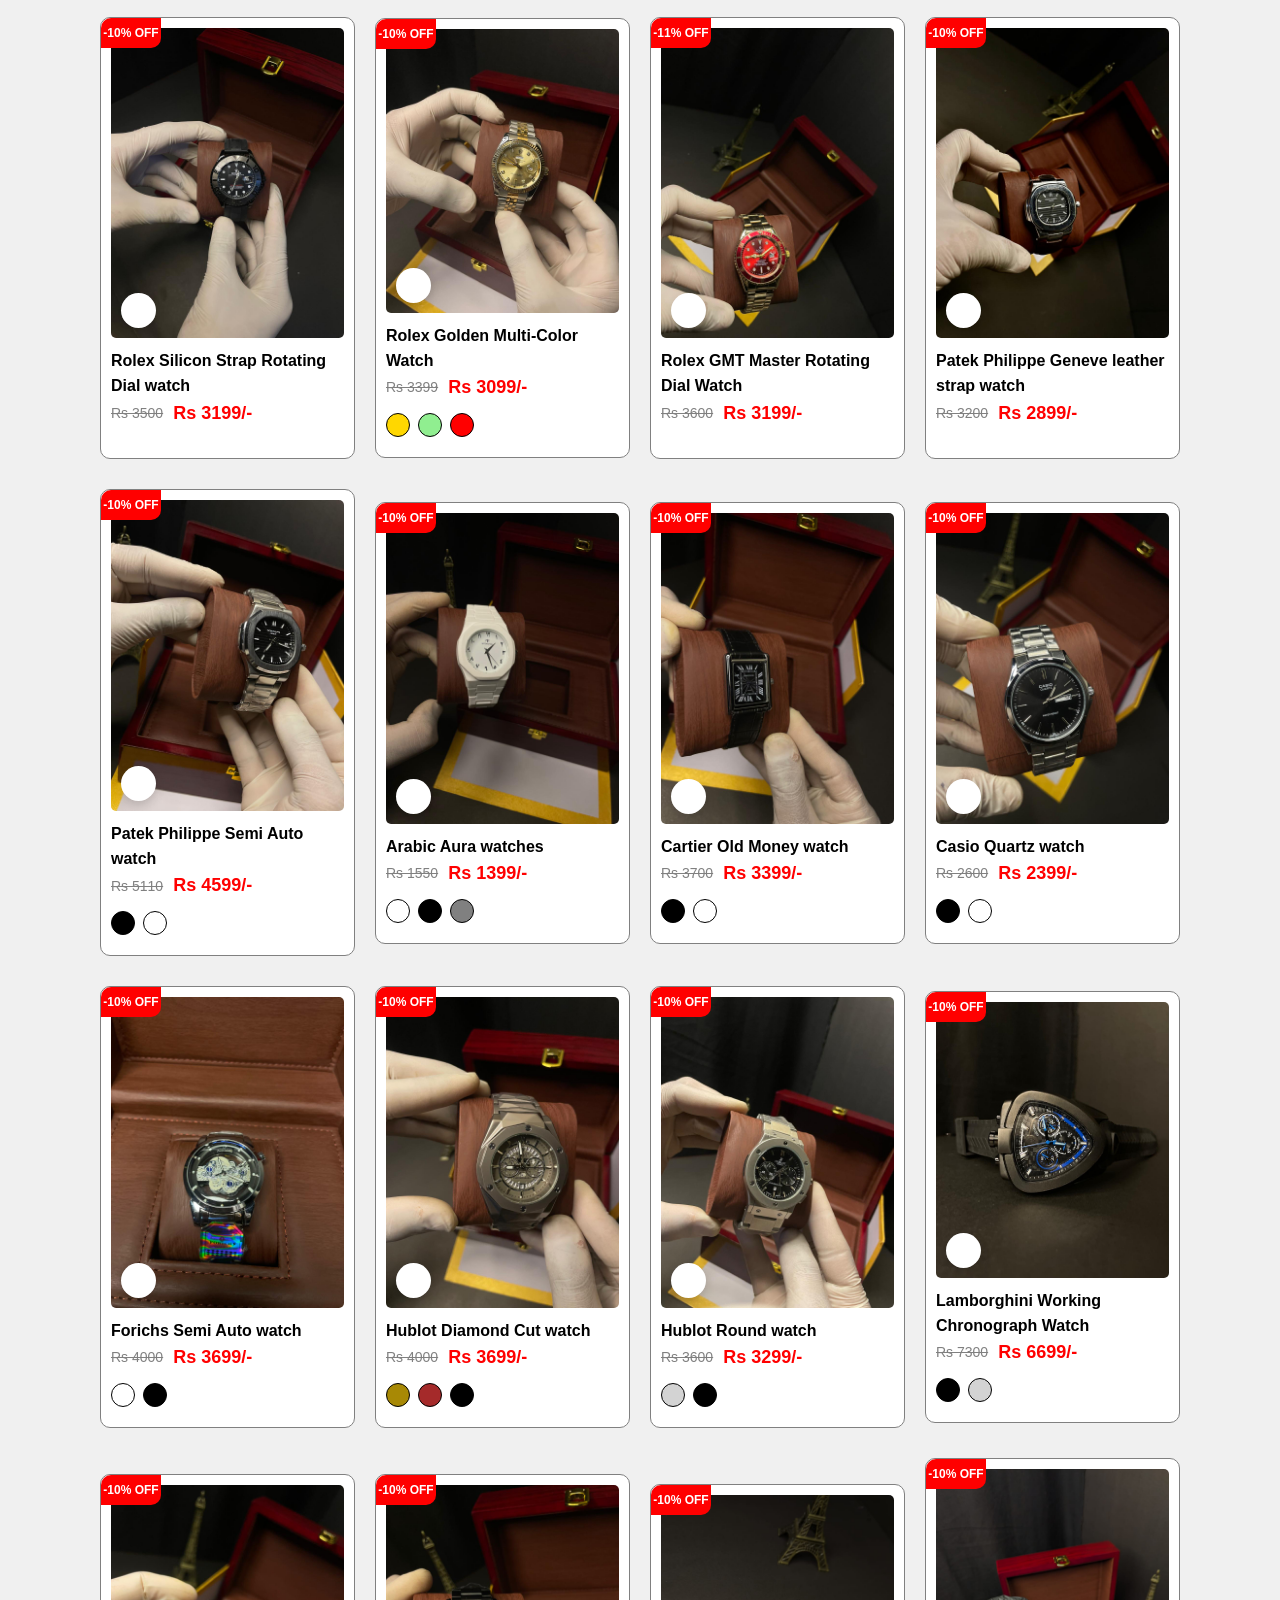
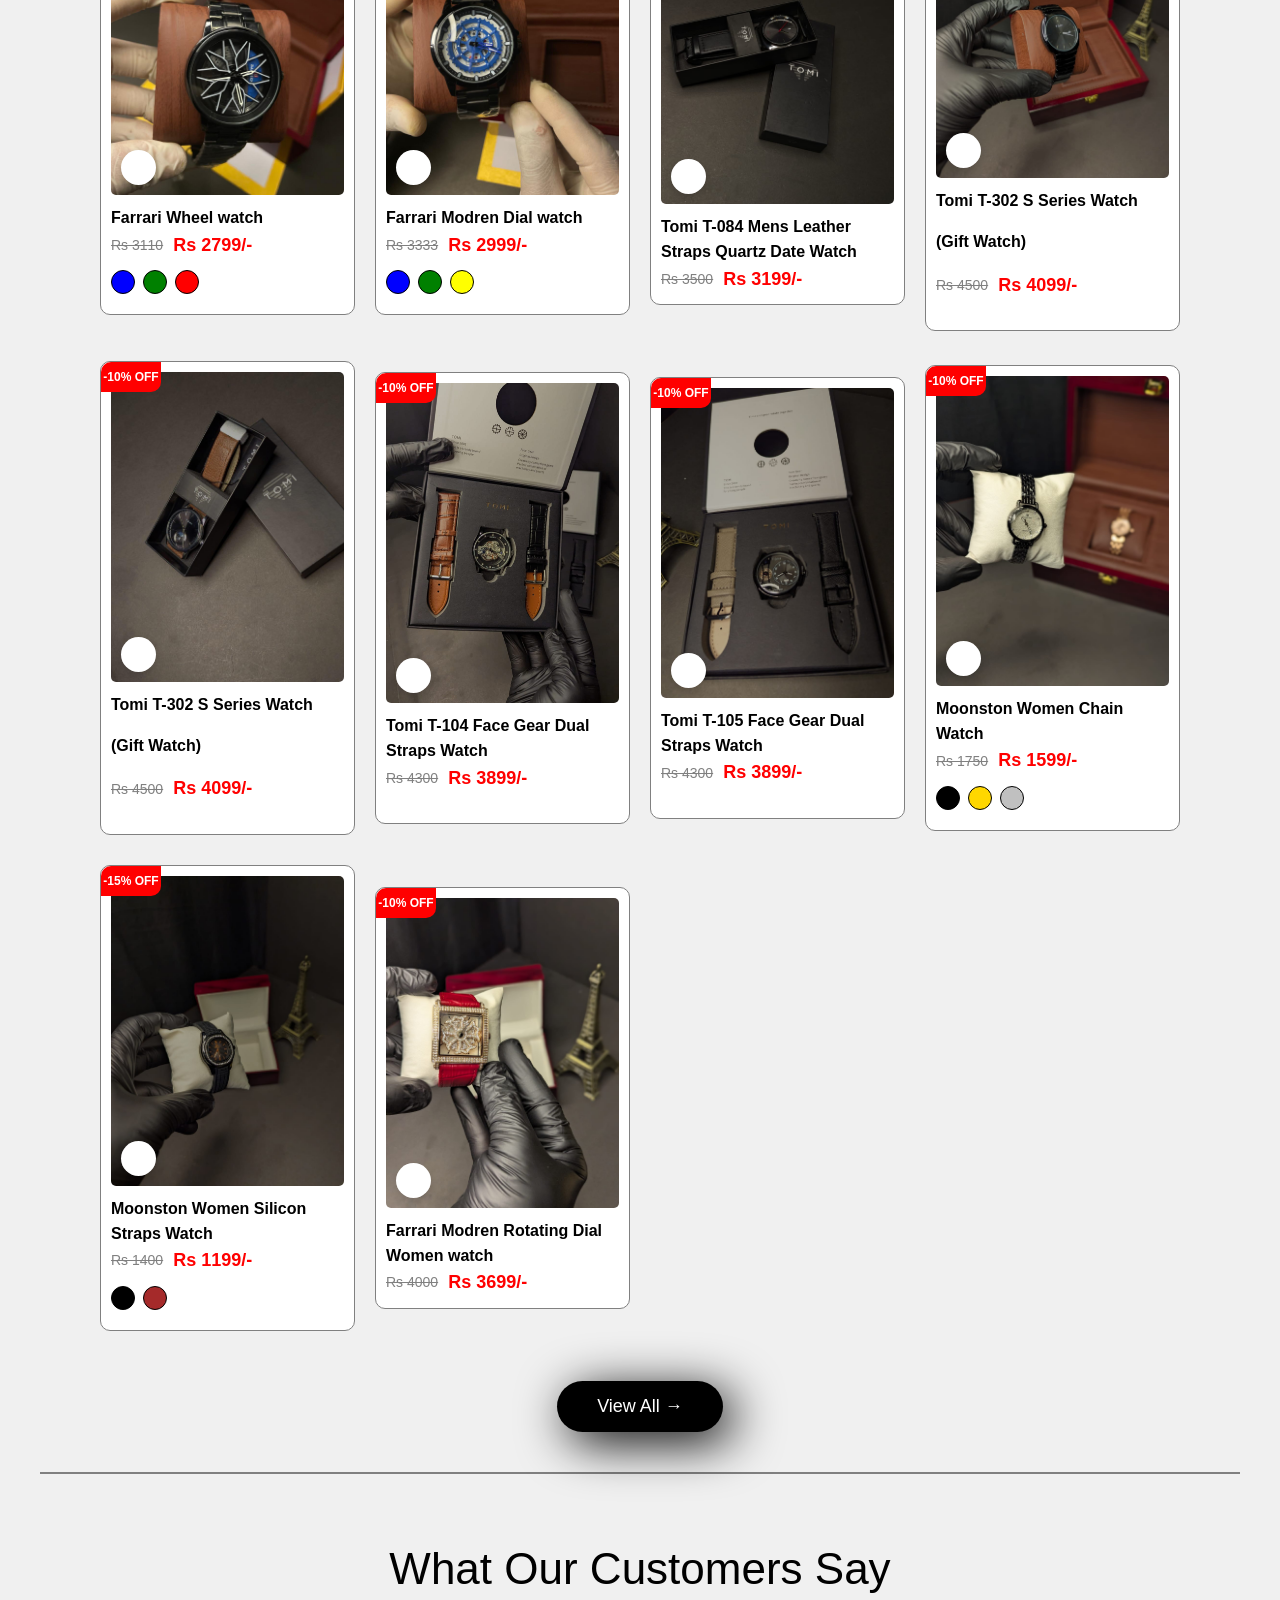
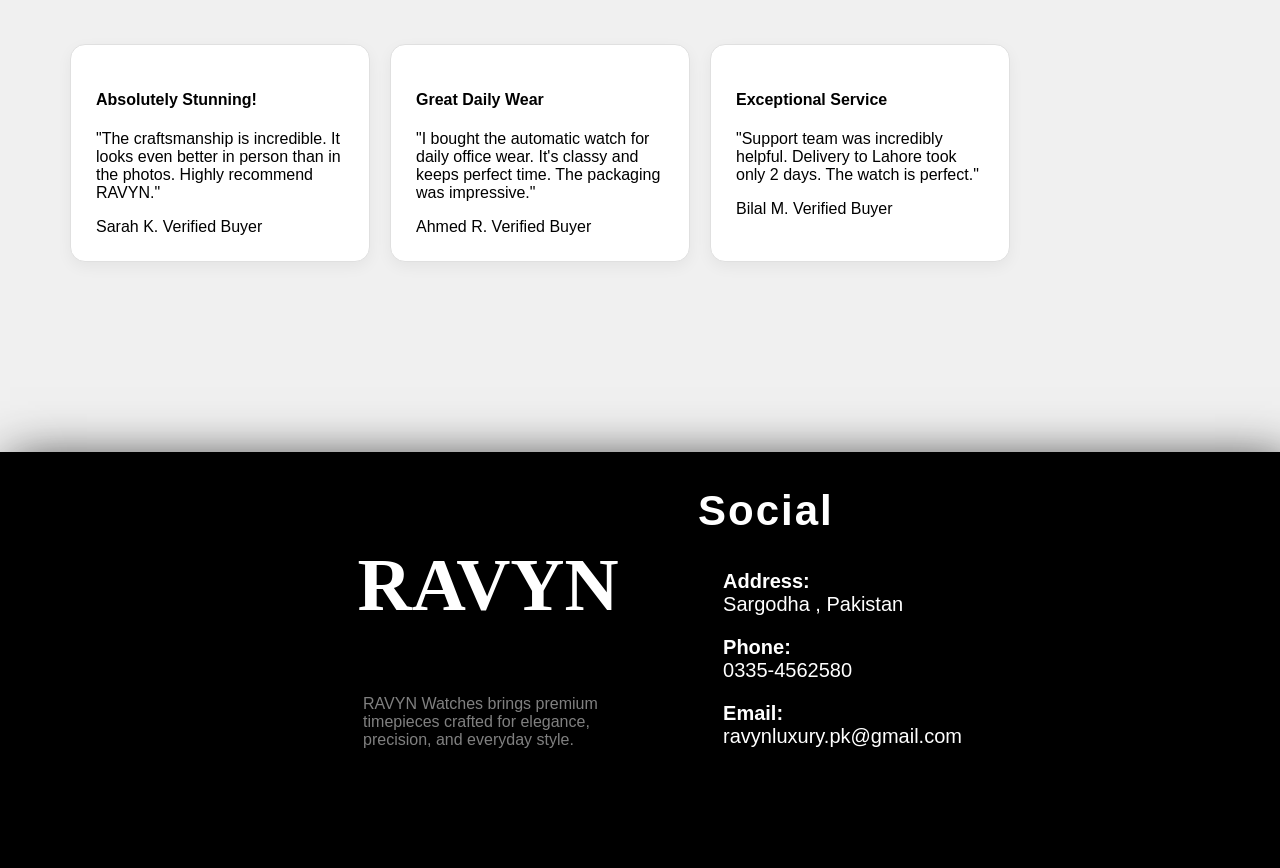
==== commit 540bb355: "fixed the footer info" ====
--- a/index.html
+++ b/index.html
@@ -182,8 +182,8 @@
       <h2>Social</h2>
       <div class="social-link">
         <p><strong>Address: <br></strong> Sargodha , Pakistan</p>
-        <p><strong>Phone: <br></strong> +92-399-99999</p>
-        <p><strong>Email: <br></strong> info@support.com</p>
+        <p><strong>Phone: <br></strong> 0335-4562580</p>
+        <p><strong>Email: <br></strong> ravynluxury.pk@gmail.com</p>
       </div>
       <div class="social-icon">
         <i class="fa-brands fa-tiktok"></i>
